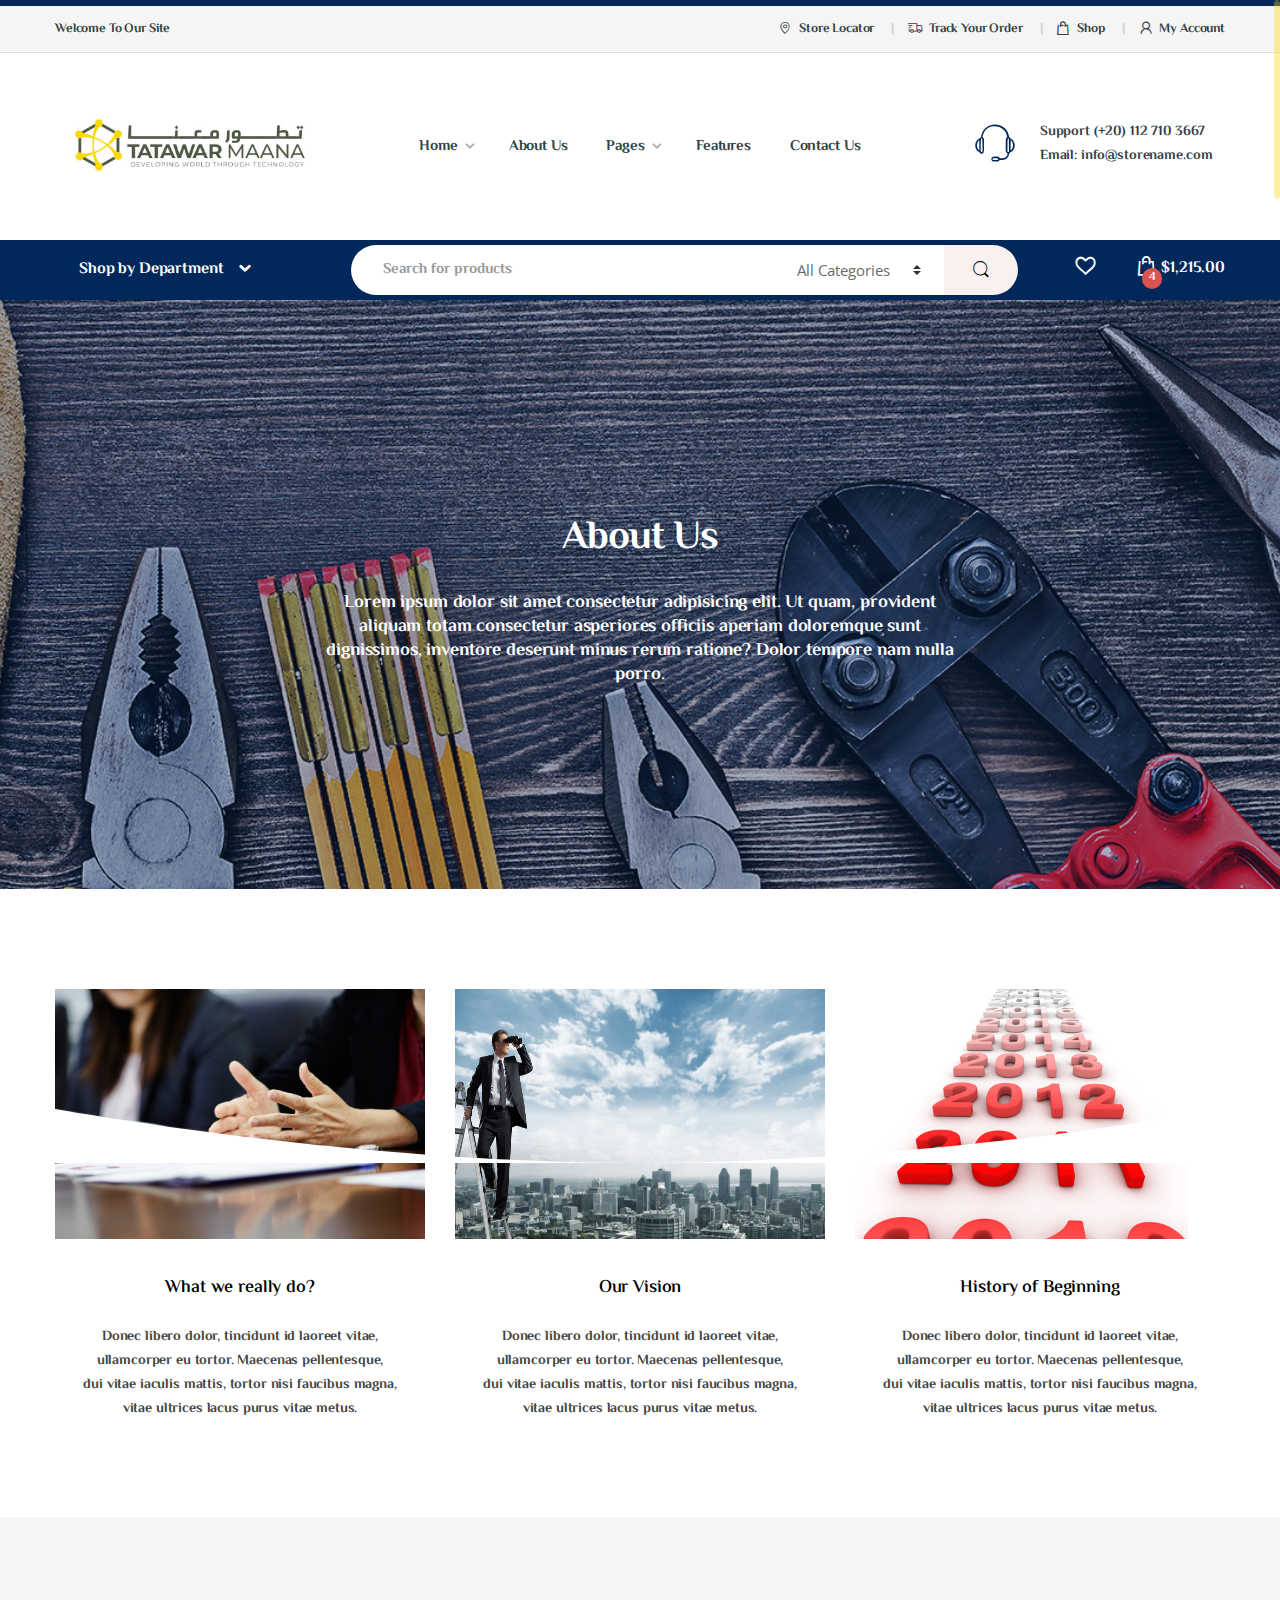
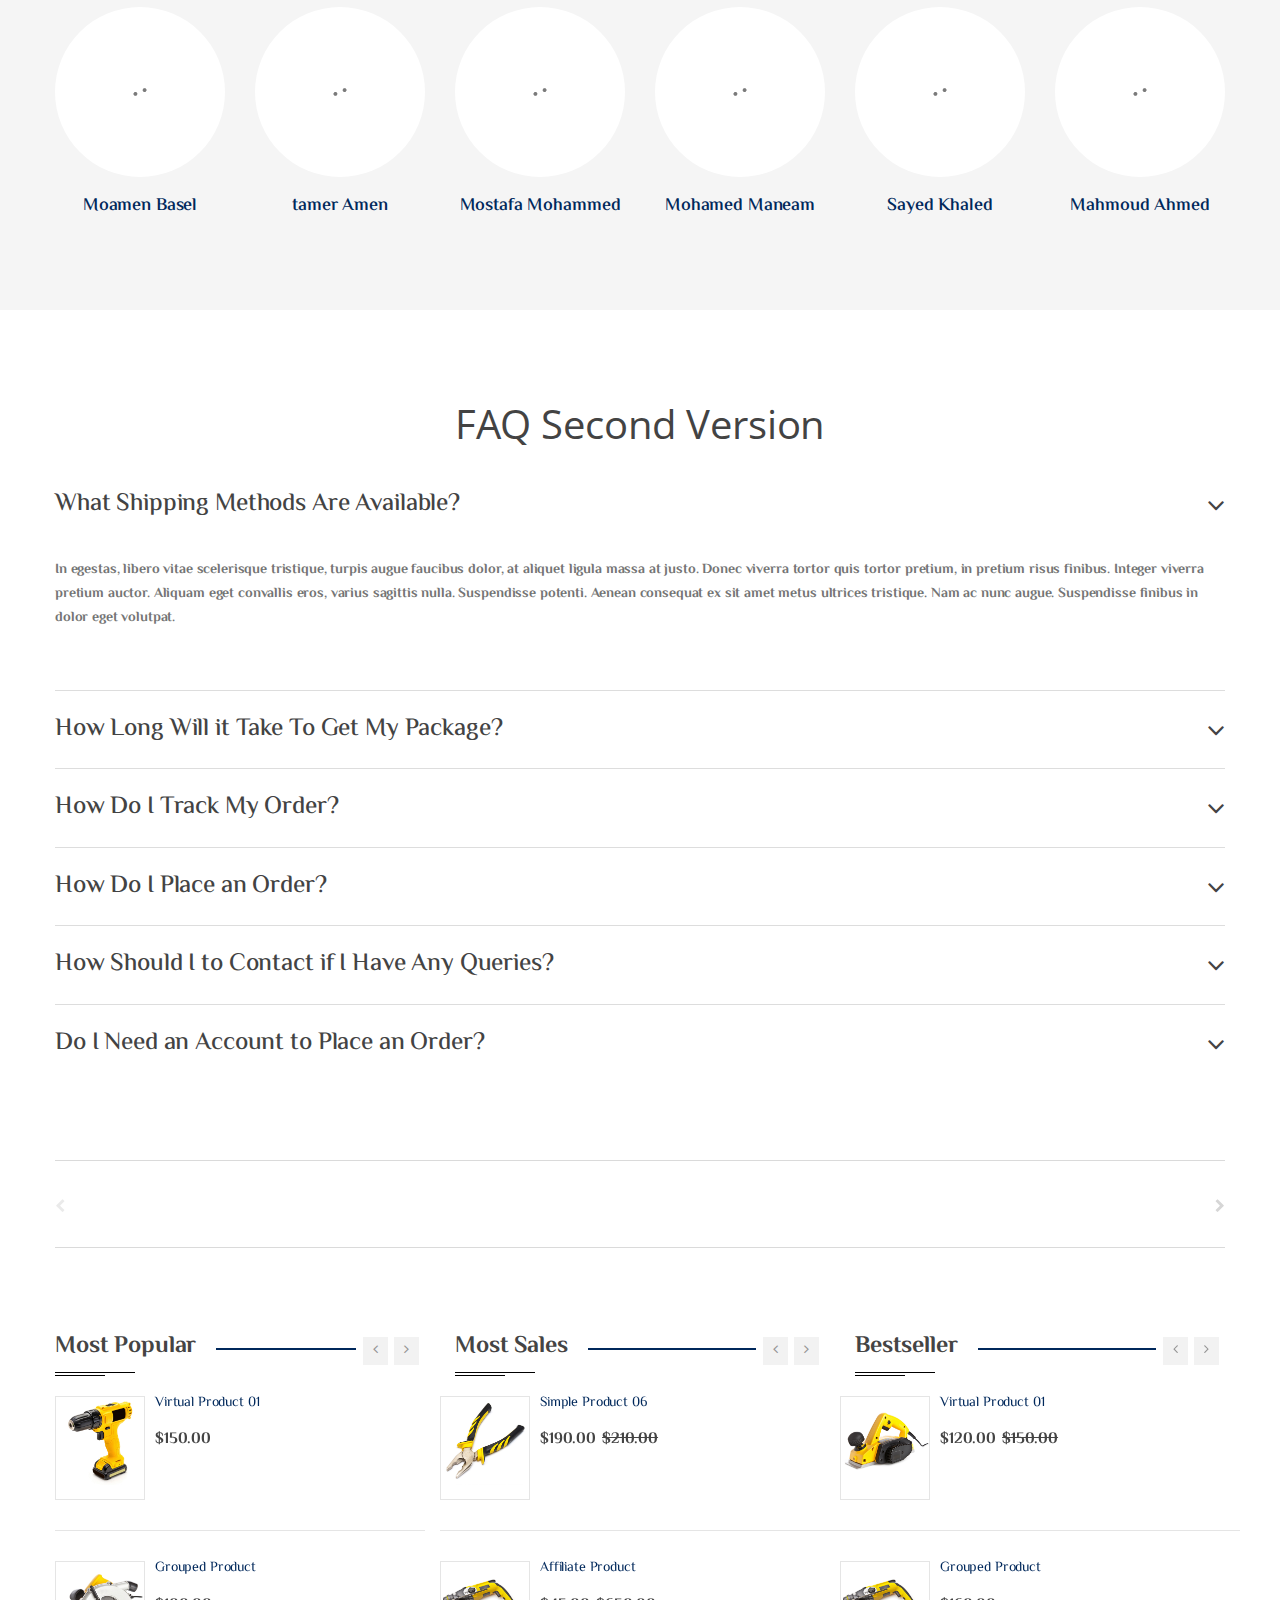
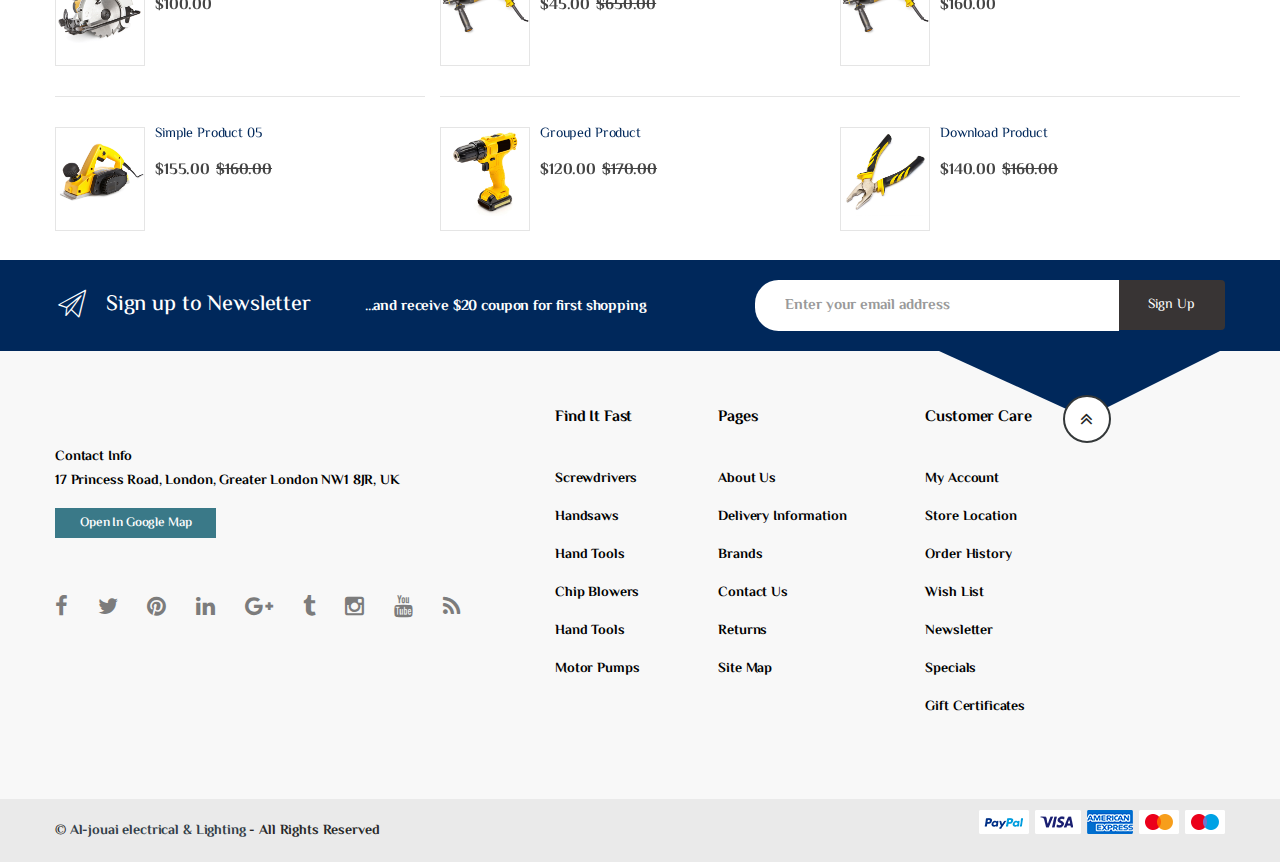
==== about.html @ 0c0b1d1b "add Files" ====
<!DOCTYPE html>
<html lang="en-US" itemscope="itemscope" itemtype="http://schema.org/WebPage">

<head>
    <meta charset="UTF-8">
    <meta name="viewport" content="width=device-width, initial-scale=1">

    <title>Al-jouai electrical & Lighting</title>

    <link rel="stylesheet" type="text/css" href="assets/css/bootstrap.min.css" media="all" />
    <link rel="stylesheet" type="text/css" href="assets/css/font-awesome.min.css" media="all" />
    <link rel="stylesheet" type="text/css" href="assets/css/slick.css" />
    <link rel="stylesheet" type="text/css" href="assets/css/animate.min.css" media="all" />
    <link rel="stylesheet" type="text/css" href="assets/css/font-electro.css" media="all" />
    <link rel="stylesheet" type="text/css" href="assets/css/owl-carousel.css" media="all" />
    <link rel="stylesheet" type="text/css" href="assets/css/heading.css" media="all" />
    <link rel="stylesheet" type="text/css" href="assets/css/style.css" media="all" />
    <link rel="stylesheet" type="text/css" href="assets/css/colors/default.css" media="all" />

    <link href='https://fonts.googleapis.com/css?family=Open+Sans:400,300,600,700,700italic,800,800italic,600italic,400italic,300italic' rel='stylesheet' type='text/css'>
    <link href="https://fonts.googleapis.com/css?family=El+Messiri&display=swap" rel="stylesheet">
    <!-- <link rel="shortcut icon" href="assets/images/fav-icon.png"> -->
</head>

<body class="about full-width page page-template-default">
    <div id="page" class="hfeed site">
        <a class="skip-link screen-reader-text" href="#site-navigation">Skip to navigation</a>
        <a class="skip-link screen-reader-text" href="#content">Skip to content</a>

        <div class="top-bar hidden-md-down">
            <div class="container">
                <nav>
                    <ul id="menu-top-bar-left" class="nav nav-inline pull-left animate-dropdown flip">
                        <li class="menu-item animate-dropdown"><a title="" href="#">Welcome To Our Site</a></li>
                    </ul>
                </nav>

                <nav>
                    <ul id="menu-top-bar-right" class="nav nav-inline pull-right animate-dropdown flip">
                        <li class="menu-item animate-dropdown"><a title="Store Locator" href="#"><i class="ec ec-map-pointer"></i>Store Locator</a></li>
                        <li class="menu-item animate-dropdown"><a title="Track Your Order" href="#"><i class="ec ec-transport"></i>Track Your Order</a></li>
                        <li class="menu-item animate-dropdown"><a title="Shop" href=""><i class="ec ec-shopping-bag"></i>Shop</a></li>
                        <li class="menu-item animate-dropdown"><a title="My Account" href=""><i class="ec ec-user"></i>My Account</a></li>
                    </ul>
                </nav>
            </div>
        </div>
        <!-- /.top-bar -->

        <header id="masthead" class="site-header header-v2">
            <div class="container hidden-md-down">
                <div class="row">

                    <!-- ============================================================= Header Logo ============================================================= -->
                    <div class="header-logo">
                        <a href="home.html" class="header-logo-link">
                            <img src="assets/images/logo.png" alt="">
                        </a>
                    </div>
                    <!-- ============================================================= Header Logo : End============================================================= -->

                    <div class="primary-nav animate-dropdown">
                        <div class="clearfix">
                            <button class="navbar-toggler hidden-sm-up pull-right flip" type="button" data-toggle="collapse" data-target="#default-header">
                                        &#9776;
                                 </button>
                        </div>

                        <div class="collapse navbar-toggleable-xs" id="default-header">
                            <nav>
                                <ul id="menu-main-menu" class="nav nav-inline yamm">
                                    <li class="menu-item menu-item-has-children animate-dropdown dropdown"><a title="Home" href="" data-toggle="dropdown" class="dropdown-toggle" aria-haspopup="true">Home</a>
                                        <ul role="menu" class=" dropdown-menu">
                                            <li class="menu-item animate-dropdown  "><a title="" href="">Sub Menu</a></li>
                                            <li class="menu-item animate-dropdown  "><a title="" href="">Sub Menu</a></li>
                                        </ul>
                                    </li>
                                    <li class="menu-item animate-dropdown"><a title="About Us" href="about.html">About Us</a></li>

                                    <li class="yamm-fw menu-item menu-item-has-children animate-dropdown dropdown">
                                        <a title="Pages" href="#" data-toggle="dropdown" class="dropdown-toggle" aria-haspopup="true">Pages</a>
                                        <ul role="menu" class=" dropdown-menu">
                                            <li class="menu-item animate-dropdown">
                                                <div class="yamm-content" style="display:inline-block; width: 100%;">
                                                    <div class="row">
                                                        <div class="wpb_column vc_column_container col-sm-4">
                                                            <div class="vc_column-inner ">
                                                                <div class="wpb_wrapper">
                                                                    <div class="vc_wp_custommenu wpb_content_element">
                                                                        <div class="widget widget_nav_menu">
                                                                            <div class="menu-pages-menu-1-container">
                                                                                <ul id="menu-pages-menu-1" class="menu">
                                                                                    <li class="nav-title menu-item"><a href="#">category 1</a></li>
                                                                                    <li class="menu-item"><a href="">item 1</a></li>
                                                                                    <li class="menu-item current-menu-item current_page_item"><a href="">item 2</a></li>
                                                                                    <li class="menu-item"><a href="">item 3</a></li>
                                                                                    <li class="menu-item"><a href="">item 3</a></li>
                                                                                    <li class="menu-item"><a href="">item 4 </a></li>
                                                                                    <li class="menu-item"><a href=""> item 6</a></li>
                                                                                    <li class="menu-item"><a href="">item 7</a></li>
                                                                                    <li class="menu-item"><a href=""> item 8</a></li>
                                                                                    <li class="menu-item"><a href=""> item 9 </a></li>
                                                                                    <li class="nav-title menu-item"><a href="#">category 2</a></li>
                                                                                    <li class="menu-item"><a href="">item 18</a></li>
                                                                                    <li class="menu-item"><a href="">item 28</a></li>
                                                                                    <li class="menu-item"><a href="">item 38</a></li>
                                                                                    <li class="menu-item"><a href="">item 48</a></li>
                                                                                </ul>
                                                                            </div>
                                                                        </div>
                                                                    </div>
                                                                </div>
                                                            </div>
                                                        </div>
                                                        <div class="wpb_column vc_column_container col-sm-4">
                                                            <div class="vc_column-inner ">
                                                                <div class="wpb_wrapper">
                                                                    <div class="vc_wp_custommenu wpb_content_element">
                                                                        <div class="widget widget_nav_menu">
                                                                            <div class="menu-pages-menu-2-container">
                                                                                <ul id="menu-pages-menu-2" class="menu">
                                                                                    <li class="nav-title menu-item"><a href="#">category 1</a></li>
                                                                                    <li class="menu-item"><a href="">item 1</a></li>
                                                                                    <li class="menu-item current-menu-item current_page_item"><a href="">item 2</a></li>
                                                                                    <li class="menu-item"><a href="">item 3</a></li>
                                                                                    <li class="menu-item"><a href="">item 3</a></li>
                                                                                    <li class="menu-item"><a href="">item 4 </a></li>
                                                                                    <li class="menu-item"><a href=""> item 6</a></li>
                                                                                    <li class="menu-item"><a href="">item 7</a></li>
                                                                                    <li class="menu-item"><a href=""> item 8</a></li>
                                                                                    <li class="menu-item"><a href=""> item 9 </a></li>
                                                                                    <li class="nav-title menu-item"><a href="#">category 2</a></li>
                                                                                    <li class="menu-item"><a href="">item 18</a></li>
                                                                                    <li class="menu-item"><a href="">item 28</a></li>
                                                                                    <li class="menu-item"><a href="">item 38</a></li>
                                                                                    <li class="menu-item"><a href="">item 48</a></li>

                                                                                </ul>
                                                                            </div>
                                                                        </div>
                                                                    </div>
                                                                </div>
                                                            </div>
                                                        </div>
                                                        <div class="wpb_column vc_column_container col-sm-4">
                                                            <div class="vc_column-inner ">
                                                                <div class="wpb_wrapper">
                                                                    <div class="vc_wp_custommenu wpb_content_element">
                                                                        <div class="widget widget_nav_menu">
                                                                            <div class="menu-pages-menu-3-container">
                                                                                <ul id="menu-pages-menu-3" class="menu">
                                                                                    <li class="nav-title menu-item"><a href="#">category 1</a></li>
                                                                                    <li class="menu-item"><a href="">item 1</a></li>
                                                                                    <li class="menu-item current-menu-item current_page_item"><a href="">item 2</a></li>
                                                                                    <li class="menu-item"><a href="">item 3</a></li>
                                                                                    <li class="menu-item"><a href="">item 3</a></li>
                                                                                    <li class="menu-item"><a href="">item 4 </a></li>
                                                                                    <li class="menu-item"><a href=""> item 6</a></li>
                                                                                    <li class="menu-item"><a href="">item 7</a></li>
                                                                                    <li class="menu-item"><a href=""> item 8</a></li>
                                                                                    <li class="menu-item"><a href=""> item 9 </a></li>
                                                                                    <li class="nav-title menu-item"><a href="#">category 2</a></li>
                                                                                    <li class="menu-item"><a href="">item 18</a></li>
                                                                                    <li class="menu-item"><a href="">item 28</a></li>
                                                                                    <li class="menu-item"><a href="">item 38</a></li>
                                                                                    <li class="menu-item"><a href="">item 48</a></li>
                                                                                </ul>
                                                                            </div>
                                                                        </div>
                                                                    </div>
                                                                </div>
                                                            </div>
                                                        </div>
                                                    </div>
                                                </div>
                                            </li>
                                        </ul>
                                    </li>
                                    <li class="menu-item"><a title="Features" href="#">Features</a></li>
                                    <li class="menu-item"><a title="Contact Us" href="#">Contact Us</a></li>
                                </ul>
                            </nav>
                        </div>
                    </div>

                    <div class="header-support-info">
                        <div class="media">
                            <span class="media-left support-icon media-middle"><i class="ec ec-support"></i></span>
                            <div class="media-body">
                                <span class="support-number"><strong>Support</strong> (+20) 112 710 3667</span><br/>
                                <span class="support-email">Email: info@storename.com</span>
                            </div>
                        </div>
                    </div>

                </div>
                <!-- /.row -->
            </div>

            <div class="container hidden-lg-up">
                <div class="handheld-header">

                    <!-- ============================================================= Header Logo ============================================================= -->
                    <div class="header-logo">
                        <a href="home.html" class="header-logo-link">

                        </a>
                    </div>
                    <!-- ============================================================= Header Logo : End============================================================= -->

                    <div class="handheld-navigation-wrapper">
                        <div class="handheld-navbar-toggle-buttons clearfix">
                            <button class="navbar-toggler navbar-toggle-hamburger hidden-lg-up pull-right flip" type="button"> 
                                    <i class="fa fa-bars" aria-hidden="true"></i> 
                                </button>
                            <button class="navbar-toggler navbar-toggle-close hidden-lg-up pull-right flip" type="button"> 
                                    <i class="ec ec-close-remove"></i> 
                                </button>
                        </div>
                        <div class="handheld-navigation hidden-lg-up" id="default-hh-header">
                            <span class="ehm-close">Close</span>
                            <ul id="menu-all-departments-menu-1" class="nav nav-inline yamm">
                                <li class="highlight menu-item animate-dropdown ">
                                    <a title="Value of the Day" href="">Value of the Day</a>
                                </li>
                                <li class="highlight menu-item animate-dropdown ">
                                    <a title="Top 100 Offers" href="">Top 100 Offers</a>
                                </li>
                                <li class="highlight menu-item animate-dropdown ">
                                    <a title="Power Arrivals" href="">Power Arrivals</a>
                                </li>
                                <li class="yamm-tfw menu-item menu-item-has-children animate-dropdown dropdown">
                                    <a title="Computers &amp; Accessories" href="" data-toggle="dropdown" class="dropdown-toggle" aria-haspopup="true">Hand Tools</a>
                                    <ul role="menu" class=" dropdown-menu">
                                        <li class="menu-item animate-dropdown ">
                                            <div class="yamm-content">
                                                <div class="col-sm-6">
                                                    <ul>
                                                        <li class="nav-title">Hand Tools</li>
                                                        <li><a href="#">Handsaws</a></li>
                                                        <li><a href="#">Handsaws</a></li>
                                                        <li><a href="#">Axes</a></li>
                                                        <li><a href="#">Multitools</a></li>
                                                        <li><a href="#">Paint Tools</a></li>
                                                        <li><a href="#">Paint Tools</a></li>
                                                        <li><a href="#">Paint Tools</a></li>
                                                        <li class="nav-divider"></li>
                                                    </ul>
                                                </div>
                                                <div class="col-sm-6">
                                                    <ul>
                                                        <li class="nav-title">Office &amp; Stationery</li>
                                                        <li><a href="#">All Office &amp; Stationery</a></li>
                                                        <li><a href="#">Power Writing</a></li>
                                                    </ul>
                                                </div>
                                            </div>
                                        </li>
                                    </ul>
                                </li>
                                <li class="yamm-tfw menu-item menu-item-has-children animate-dropdown dropdown">
                                    <a title="Mobiles &amp; Tablets" href="" data-toggle="dropdown" class="dropdown-toggle" aria-haspopup="true">Account</a>
                                    <ul role="menu" class=" dropdown-menu">
                                        <li class="menu-item animate-dropdown ">
                                            <div class="yamm-content">
                                                <div class="col-sm-6">
                                                    <ul>
                                                        <li class="nav-title">Hand Tools</li>
                                                        <li><a href="#">Handsaws</a></li>
                                                        <li><a href="#">Handsaws</a></li>
                                                        <li><a href="#">Axes</a></li>
                                                        <li><a href="#">Multitools</a></li>
                                                        <li><a href="#">Paint Tools</a></li>
                                                        <li><a href="#">Paint Tools</a></li>
                                                        <li><a href="#">Paint Tools</a></li>
                                                        <li class="nav-divider"></li>
                                                        <li>
                                                            <a href="#">
                                                                <span class="nav-text">All Electronics</span>
                                                                <span class="nav-subtext">Discover more products</span>
                                                            </a>
                                                        </li>
                                                    </ul>
                                                </div>
                                                <div class="col-sm-6">
                                                    <ul>
                                                        <li class="nav-title"></li>
                                                        <li><a href="#">All Powe</a></li>
                                                        <li>
                                                            <a href="#">
                                                                <li class="nav-title">Hand Tools</li>
                                                                <li><a href="#">Handsaws</a></li>
                                                                <li><a href="#">Handsaws</a></li>
                                                                <li><a href="#">Axes</a></li>
                                                                <li><a href="#">Multitools</a></li>
                                                                <li><a href="#">Paint Tools</a></li>
                                                                <li><a href="#">Paint Tools</a></li>
                                                                <li><a href="#">Paint Tools</a></li>
                                                            </a>
                                                        </li>
                                                        <li><a href="#">Landline Phones</a></li>
                                                        <li><a href="#">Wearable Devices</a></li>
                                                    </ul>
                                                </div>
                                            </div>
                                        </li>
                                    </ul>
                                </li>
                                <li class="yamm-tfw menu-item menu-item-has-children animate-dropdown dropdown">
                                    <a title="Computers &amp; Accessories" href="" data-toggle="dropdown" class="dropdown-toggle" aria-haspopup="true">Hand Tools</a>
                                    <ul role="menu" class=" dropdown-menu">
                                        <li class="menu-item animate-dropdown ">
                                            <div class="yamm-content">
                                                <div class="col-sm-6">
                                                    <ul>
                                                        <li class="nav-title">Hand Tools</li>
                                                        <li><a href="#">Handsaws</a></li>
                                                        <li><a href="#">Handsaws</a></li>
                                                        <li><a href="#">Axes</a></li>
                                                        <li><a href="#">Multitools</a></li>
                                                        <li><a href="#">Paint Tools</a></li>
                                                        <li><a href="#">Paint Tools</a></li>
                                                        <li><a href="#">Paint Tools</a></li>
                                                        <li class="nav-divider"></li>
                                                    </ul>
                                                </div>
                                                <div class="col-sm-6">
                                                    <ul>
                                                        <li class="nav-title">Office &amp; Stationery</li>
                                                        <li><a href="#">All Office &amp; Stationery</a></li>
                                                        <li><a href="#">Power Writing</a></li>
                                                    </ul>
                                                </div>
                                            </div>
                                        </li>
                                    </ul>
                                </li>
                                <li class="yamm-tfw menu-item menu-item-has-children animate-dropdown dropdown">
                                    <a title="Mobiles &amp; Tablets" href="" data-toggle="dropdown" class="dropdown-toggle" aria-haspopup="true">Account</a>
                                    <ul role="menu" class=" dropdown-menu">
                                        <li class="menu-item animate-dropdown ">
                                            <div class="yamm-content">
                                                <div class="col-sm-6">
                                                    <ul>
                                                        <li class="nav-title">Hand Tools</li>
                                                        <li><a href="#">Handsaws</a></li>
                                                        <li><a href="#">Handsaws</a></li>
                                                        <li><a href="#">Axes</a></li>
                                                        <li><a href="#">Multitools</a></li>
                                                        <li><a href="#">Paint Tools</a></li>
                                                        <li><a href="#">Paint Tools</a></li>
                                                        <li><a href="#">Paint Tools</a></li>
                                                        <li class="nav-divider"></li>
                                                        <li>
                                                            <a href="#">
                                                                <span class="nav-text">All Electronics</span>
                                                                <span class="nav-subtext">Discover more products</span>
                                                            </a>
                                                        </li>
                                                    </ul>
                                                </div>
                                                <div class="col-sm-6">
                                                    <ul>
                                                        <li class="nav-title"></li>
                                                        <li><a href="#">All Powe</a></li>
                                                        <li>
                                                            <a href="#">
                                                                <li class="nav-title">Hand Tools</li>
                                                                <li><a href="#">Handsaws</a></li>
                                                                <li><a href="#">Handsaws</a></li>
                                                                <li><a href="#">Axes</a></li>
                                                                <li><a href="#">Multitools</a></li>
                                                                <li><a href="#">Paint Tools</a></li>
                                                                <li><a href="#">Paint Tools</a></li>
                                                                <li><a href="#">Paint Tools</a></li>
                                                            </a>
                                                        </li>
                                                        <li><a href="#">Landline Phones</a></li>
                                                        <li><a href="#">Wearable Devices</a></li>
                                                    </ul>
                                                </div>
                                            </div>
                                        </li>
                                    </ul>
                                </li>
                            </ul>
                        </div>
                    </div>
                </div>
            </div>




        </header>
        <!-- #masthead -->
        <svg class="Section-curve-about" viewBox="0 0 100 5">
                <path fill="#fff" d="M100,0 L100,5 L-2.42861287e-17,5 L-1.11022302e-16,0 C-1.11022302e-16,0 25,5 50,5 C75,5 100,0 100,0 Z"></path>
            </svg>
        <nav class="navbar navbar-primary navbar-full hidden-md-down">
            <div class="container">
                <ul class="nav navbar-nav departments-menu animate-dropdown">
                    <li class="nav-item dropdown ">

                        <a class="nav-link dropdown-toggle" data-toggle="dropdown" href="#" id="departments-menu-toggle">Shop by Department</a>
                        <ul id="menu-vertical-menu" class="dropdown-menu yamm departments-menu-dropdown">
                            <li class="highlight menu-item animate-dropdown active"><a title="Value of the Day" href="product-category.html">Value of the Day</a></li>
                            <li class="highlight menu-item animate-dropdown"><a title="Top 100 Offers" href="home-v3.html">Top 100 Offers</a></li>
                            <li class="highlight menu-item animate-dropdown"><a title="New Arrivals" href="home-v3-full-color-background.html">New Arrivals</a></li>

                            <li class="yamm-tfw menu-item menu-item-has-children animate-dropdown menu-item-2584 dropdown">
                                <a title="Computers &amp; Accessories" href="product-category.html" data-toggle="dropdown" class="dropdown-toggle" aria-haspopup="true">Computers &#038; Accessories</a>
                                <ul role="menu" class=" dropdown-menu">
                                    <li class="menu-item animate-dropdown menu-item-object-static_block">
                                        <div class="yamm-content">
                                            <div class="vc_row row wpb_row vc_row-fluid bg-yamm-content bg-yamm-content-bottom bg-yamm-content-right">
                                                <div class="wpb_column vc_column_container vc_col-sm-12 col-sm-12">
                                                    <div class="vc_column-inner ">
                                                        <div class="wpb_wrapper">
                                                            <div class="wpb_single_image wpb_content_element vc_align_left">
                                                                <figure class="wpb_wrapper vc_figure">
                                                                    <div class="vc_single_image-wrapper   vc_box_border_grey"><img width="540" height="460" src="assets/images/megamenu-2.png" class="vc_single_image-img attachment-full" alt="megamenu-2" /></div>
                                                                </figure>
                                                            </div>
                                                        </div>
                                                    </div>
                                                </div>
                                            </div>
                                            <div class="vc_row row wpb_row vc_row-fluid">
                                                <div class="wpb_column vc_column_container vc_col-sm-6 col-sm-6">
                                                    <div class="vc_column-inner ">
                                                        <div class="wpb_wrapper">
                                                            <div class="wpb_text_column wpb_content_element ">
                                                                <div class="wpb_wrapper">
                                                                    <ul>
                                                                        <li class="nav-title">Computers &amp; Accessories</li>
                                                                        <li><a href="#">All Computers &amp; Accessories</a></li>
                                                                        <li><a href="#">Laptops, Desktops &amp; Monitors</a></li>
                                                                        <li><a href="#">Pen Drives, Hard Drives &amp; Memory Cards</a></li>
                                                                        <li><a href="#">Printers &amp; Ink</a></li>
                                                                        <li><a href="#">Networking &amp; Internet Devices</a></li>
                                                                        <li><a href="#">Computer Accessories</a></li>
                                                                        <li><a href="#">Software</a></li>
                                                                        <li class="nav-divider"></li>
                                                                        <li><a href="#"><span class="nav-text">All Electronics</span><span class="nav-subtext">Discover more products</span></a></li>
                                                                    </ul>

                                                                </div>
                                                            </div>
                                                        </div>
                                                    </div>
                                                </div>
                                                <div class="wpb_column vc_column_container vc_col-sm-6 col-sm-6">
                                                    <div class="vc_column-inner ">
                                                        <div class="wpb_wrapper">
                                                            <div class="wpb_text_column wpb_content_element ">
                                                                <div class="wpb_wrapper">
                                                                    <ul>
                                                                        <li class="nav-title">Office &amp; Stationery</li>
                                                                        <li><a href="#">All Office &amp; Stationery</a></li>
                                                                        <li><a href="#">Pens &amp; Writing</a></li>
                                                                    </ul>
                                                                </div>
                                                            </div>
                                                        </div>
                                                    </div>
                                                </div>
                                            </div>
                                        </div>
                                    </li>
                                </ul>
                            </li>

                            <li class="yamm-tfw menu-item menu-item-has-children animate-dropdown menu-item-2585 dropdown">
                                <a title="Cameras, Audio &amp; Video" href="product-category.html" data-toggle="dropdown" class="dropdown-toggle" aria-haspopup="true">Cameras, Audio &#038; Video</a>
                                <ul role="menu" class=" dropdown-menu">
                                    <li class="menu-item animate-dropdown menu-item-object-static_block">
                                        <div class="yamm-content">
                                            <div class="vc_row row wpb_row vc_row-fluid bg-yamm-content bg-yamm-content-bottom bg-yamm-content-right">
                                                <div class="wpb_column vc_column_container vc_col-sm-12 col-sm-12">
                                                    <div class="vc_column-inner ">
                                                        <div class="wpb_wrapper">
                                                            <div class="wpb_single_image wpb_content_element vc_align_left">
                                                                <figure class="wpb_wrapper vc_figure">
                                                                    <div class="vc_single_image-wrapper   vc_box_border_grey"><img width="540" height="460" src="assets/images/megamenu-2.png" class="vc_single_image-img attachment-full" alt="megamenu-2" /></div>
                                                                </figure>
                                                            </div>
                                                        </div>
                                                    </div>
                                                </div>
                                            </div>
                                            <div class="vc_row row wpb_row vc_row-fluid">
                                                <div class="wpb_column vc_column_container vc_col-sm-6 col-sm-6">
                                                    <div class="vc_column-inner ">
                                                        <div class="wpb_wrapper">
                                                            <div class="wpb_text_column wpb_content_element ">
                                                                <div class="wpb_wrapper">
                                                                    <ul>
                                                                        <li class="nav-title">Computers &amp; Accessories</li>
                                                                        <li><a href="#">All Computers &amp; Accessories</a></li>
                                                                        <li><a href="#">Laptops, Desktops &amp; Monitors</a></li>
                                                                        <li><a href="#">Pen Drives, Hard Drives &amp; Memory Cards</a></li>
                                                                        <li><a href="#">Printers &amp; Ink</a></li>
                                                                        <li><a href="#">Networking &amp; Internet Devices</a></li>
                                                                        <li><a href="#">Computer Accessories</a></li>
                                                                        <li><a href="#">Software</a></li>
                                                                        <li class="nav-divider"></li>
                                                                        <li><a href="#"><span class="nav-text">All Electronics</span><span class="nav-subtext">Discover more products</span></a></li>
                                                                    </ul>

                                                                </div>
                                                            </div>
                                                        </div>
                                                    </div>
                                                </div>
                                                <div class="wpb_column vc_column_container vc_col-sm-6 col-sm-6">
                                                    <div class="vc_column-inner ">
                                                        <div class="wpb_wrapper">
                                                            <div class="wpb_text_column wpb_content_element ">
                                                                <div class="wpb_wrapper">
                                                                    <ul>
                                                                        <li class="nav-title">Office &amp; Stationery</li>
                                                                        <li><a href="#">All Office &amp; Stationery</a></li>
                                                                        <li><a href="#">Pens &amp; Writing</a></li>
                                                                    </ul>
                                                                </div>
                                                            </div>
                                                        </div>
                                                    </div>
                                                </div>
                                            </div>
                                        </div>
                                    </li>
                                </ul>
                            </li>

                            <li class="yamm-tfw menu-item menu-item-has-children animate-dropdown menu-item-2586 dropdown">
                                <a title="Mobiles &amp; Tablets" href="product-category.html" data-toggle="dropdown" class="dropdown-toggle" aria-haspopup="true">Mobiles &#038; Tablets</a>
                                <ul role="menu" class=" dropdown-menu">
                                    <li class="menu-item animate-dropdown menu-item-object-static_block">
                                        <div class="yamm-content">
                                            <div class="vc_row row wpb_row vc_row-fluid bg-yamm-content bg-yamm-content-bottom bg-yamm-content-right">
                                                <div class="wpb_column vc_column_container vc_col-sm-12 col-sm-12">
                                                    <div class="vc_column-inner ">
                                                        <div class="wpb_wrapper">
                                                            <div class="wpb_single_image wpb_content_element vc_align_left">
                                                                <figure class="wpb_wrapper vc_figure">
                                                                    <div class="vc_single_image-wrapper   vc_box_border_grey"><img width="540" height="460" src="assets/images/megamenu-2.png" class="vc_single_image-img attachment-full" alt="megamenu-2" /></div>
                                                                </figure>
                                                            </div>
                                                        </div>
                                                    </div>
                                                </div>
                                            </div>
                                            <div class="vc_row row wpb_row vc_row-fluid">
                                                <div class="wpb_column vc_column_container vc_col-sm-6 col-sm-6">
                                                    <div class="vc_column-inner ">
                                                        <div class="wpb_wrapper">
                                                            <div class="wpb_text_column wpb_content_element ">
                                                                <div class="wpb_wrapper">
                                                                    <ul>
                                                                        <li class="nav-title">Computers &amp; Accessories</li>
                                                                        <li><a href="#">All Computers &amp; Accessories</a></li>
                                                                        <li><a href="#">Laptops, Desktops &amp; Monitors</a></li>
                                                                        <li><a href="#">Pen Drives, Hard Drives &amp; Memory Cards</a></li>
                                                                        <li><a href="#">Printers &amp; Ink</a></li>
                                                                        <li><a href="#">Networking &amp; Internet Devices</a></li>
                                                                        <li><a href="#">Computer Accessories</a></li>
                                                                        <li><a href="#">Software</a></li>
                                                                        <li class="nav-divider"></li>
                                                                        <li><a href="#"><span class="nav-text">All Electronics</span><span class="nav-subtext">Discover more products</span></a></li>
                                                                    </ul>

                                                                </div>
                                                            </div>
                                                        </div>
                                                    </div>
                                                </div>
                                                <div class="wpb_column vc_column_container vc_col-sm-6 col-sm-6">
                                                    <div class="vc_column-inner ">
                                                        <div class="wpb_wrapper">
                                                            <div class="wpb_text_column wpb_content_element ">
                                                                <div class="wpb_wrapper">
                                                                    <ul>
                                                                        <li class="nav-title">Office &amp; Stationery</li>
                                                                        <li><a href="#">All Office &amp; Stationery</a></li>
                                                                        <li><a href="#">Pens &amp; Writing</a></li>
                                                                    </ul>
                                                                </div>
                                                            </div>
                                                        </div>
                                                    </div>
                                                </div>
                                            </div>
                                        </div>
                                    </li>
                                </ul>
                            </li>


                            <li class="yamm-tfw menu-item menu-item-has-children animate-dropdown menu-item-2587 dropdown">
                                <a title="Movies, Music &amp; Video Games" href="product-category.html" data-toggle="dropdown" class="dropdown-toggle" aria-haspopup="true">Movies, Music &#038; Video Games</a>
                                <ul role="menu" class=" dropdown-menu">
                                    <li class="menu-item animate-dropdown menu-item-object-static_block">
                                        <div class="yamm-content">
                                            <div class="vc_row row wpb_row vc_row-fluid bg-yamm-content bg-yamm-content-bottom bg-yamm-content-right">
                                                <div class="wpb_column vc_column_container vc_col-sm-12 col-sm-12">
                                                    <div class="vc_column-inner ">
                                                        <div class="wpb_wrapper">
                                                            <div class="wpb_single_image wpb_content_element vc_align_left">
                                                                <figure class="wpb_wrapper vc_figure">
                                                                    <div class="vc_single_image-wrapper   vc_box_border_grey"><img width="540" height="460" src="assets/images/megamenu-2.png" class="vc_single_image-img attachment-full" alt="megamenu-2" /></div>
                                                                </figure>
                                                            </div>
                                                        </div>
                                                    </div>
                                                </div>
                                            </div>
                                            <div class="vc_row row wpb_row vc_row-fluid">
                                                <div class="wpb_column vc_column_container vc_col-sm-6 col-sm-6">
                                                    <div class="vc_column-inner ">
                                                        <div class="wpb_wrapper">
                                                            <div class="wpb_text_column wpb_content_element ">
                                                                <div class="wpb_wrapper">
                                                                    <ul>
                                                                        <li class="nav-title">Computers &amp; Accessories</li>
                                                                        <li><a href="#">All Computers &amp; Accessories</a></li>
                                                                        <li><a href="#">Laptops, Desktops &amp; Monitors</a></li>
                                                                        <li><a href="#">Pen Drives, Hard Drives &amp; Memory Cards</a></li>
                                                                        <li><a href="#">Printers &amp; Ink</a></li>
                                                                        <li><a href="#">Networking &amp; Internet Devices</a></li>
                                                                        <li><a href="#">Computer Accessories</a></li>
                                                                        <li><a href="#">Software</a></li>
                                                                        <li class="nav-divider"></li>
                                                                        <li><a href="#"><span class="nav-text">All Electronics</span><span class="nav-subtext">Discover more products</span></a></li>
                                                                    </ul>

                                                                </div>
                                                            </div>
                                                        </div>
                                                    </div>
                                                </div>
                                                <div class="wpb_column vc_column_container vc_col-sm-6 col-sm-6">
                                                    <div class="vc_column-inner ">
                                                        <div class="wpb_wrapper">
                                                            <div class="wpb_text_column wpb_content_element ">
                                                                <div class="wpb_wrapper">
                                                                    <ul>
                                                                        <li class="nav-title">Office &amp; Stationery</li>
                                                                        <li><a href="#">All Office &amp; Stationery</a></li>
                                                                        <li><a href="#">Pens &amp; Writing</a></li>
                                                                    </ul>
                                                                </div>
                                                            </div>
                                                        </div>
                                                    </div>
                                                </div>
                                            </div>
                                        </div>
                                    </li>
                                </ul>
                            </li>


                            <li class="yamm-tfw menu-item menu-item-has-children animate-dropdown menu-item-2588 dropdown">
                                <a title="TV &amp; Audio" href="product-category.html" data-toggle="dropdown" class="dropdown-toggle" aria-haspopup="true">TV &#038; Audio</a>
                                <ul role="menu" class=" dropdown-menu">
                                    <li class="menu-item animate-dropdown menu-item-object-static_block">
                                        <div class="yamm-content">
                                            <div class="vc_row row wpb_row vc_row-fluid bg-yamm-content bg-yamm-content-bottom bg-yamm-content-right">
                                                <div class="wpb_column vc_column_container vc_col-sm-12 col-sm-12">
                                                    <div class="vc_column-inner ">
                                                        <div class="wpb_wrapper">
                                                            <div class="wpb_single_image wpb_content_element vc_align_left">
                                                                <figure class="wpb_wrapper vc_figure">
                                                                    <div class="vc_single_image-wrapper   vc_box_border_grey"><img width="540" height="460" src="assets/images/megamenu-2.png" class="vc_single_image-img attachment-full" alt="megamenu-2" /></div>
                                                                </figure>
                                                            </div>
                                                        </div>
                                                    </div>
                                                </div>
                                            </div>
                                            <div class="vc_row row wpb_row vc_row-fluid">
                                                <div class="wpb_column vc_column_container vc_col-sm-6 col-sm-6">
                                                    <div class="vc_column-inner ">
                                                        <div class="wpb_wrapper">
                                                            <div class="wpb_text_column wpb_content_element ">
                                                                <div class="wpb_wrapper">
                                                                    <ul>
                                                                        <li class="nav-title">Computers &amp; Accessories</li>
                                                                        <li><a href="#">All Computers &amp; Accessories</a></li>
                                                                        <li><a href="#">Laptops, Desktops &amp; Monitors</a></li>
                                                                        <li><a href="#">Pen Drives, Hard Drives &amp; Memory Cards</a></li>
                                                                        <li><a href="#">Printers &amp; Ink</a></li>
                                                                        <li><a href="#">Networking &amp; Internet Devices</a></li>
                                                                        <li><a href="#">Computer Accessories</a></li>
                                                                        <li><a href="#">Software</a></li>
                                                                        <li class="nav-divider"></li>
                                                                        <li><a href="#"><span class="nav-text">All Electronics</span><span class="nav-subtext">Discover more products</span></a></li>
                                                                    </ul>

                                                                </div>
                                                            </div>
                                                        </div>
                                                    </div>
                                                </div>
                                                <div class="wpb_column vc_column_container vc_col-sm-6 col-sm-6">
                                                    <div class="vc_column-inner ">
                                                        <div class="wpb_wrapper">
                                                            <div class="wpb_text_column wpb_content_element ">
                                                                <div class="wpb_wrapper">
                                                                    <ul>
                                                                        <li class="nav-title">Office &amp; Stationery</li>
                                                                        <li><a href="#">All Office &amp; Stationery</a></li>
                                                                        <li><a href="#">Pens &amp; Writing</a></li>
                                                                    </ul>
                                                                </div>
                                                            </div>
                                                        </div>
                                                    </div>
                                                </div>
                                            </div>
                                        </div>
                                    </li>
                                </ul>
                            </li>


                            <li class="yamm-tfw menu-item menu-item-has-children animate-dropdown menu-item-2589 dropdown">

                                <a title="Watches &amp; Eyewear" href="product-category.html" data-toggle="dropdown" class="dropdown-toggle" aria-haspopup="true">Watches &#038; Eyewear</a>
                                <ul role="menu" class=" dropdown-menu">
                                    <li class="menu-item animate-dropdown menu-item-object-static_block">
                                        <div class="yamm-content">
                                            <div class="vc_row row wpb_row vc_row-fluid bg-yamm-content bg-yamm-content-bottom bg-yamm-content-right">
                                                <div class="wpb_column vc_column_container vc_col-sm-12 col-sm-12">
                                                    <div class="vc_column-inner ">
                                                        <div class="wpb_wrapper">
                                                            <div class="wpb_single_image wpb_content_element vc_align_left">
                                                                <figure class="wpb_wrapper vc_figure">
                                                                    <div class="vc_single_image-wrapper   vc_box_border_grey"><img width="540" height="460" src="assets/images/megamenu-2.png" class="vc_single_image-img attachment-full" alt="megamenu-2" /></div>
                                                                </figure>
                                                            </div>
                                                        </div>
                                                    </div>
                                                </div>
                                            </div>
                                            <div class="vc_row row wpb_row vc_row-fluid">
                                                <div class="wpb_column vc_column_container vc_col-sm-6 col-sm-6">
                                                    <div class="vc_column-inner ">
                                                        <div class="wpb_wrapper">
                                                            <div class="wpb_text_column wpb_content_element ">
                                                                <div class="wpb_wrapper">
                                                                    <ul>
                                                                        <li class="nav-title">Computers &amp; Accessories</li>
                                                                        <li><a href="#">All Computers &amp; Accessories</a></li>
                                                                        <li><a href="#">Laptops, Desktops &amp; Monitors</a></li>
                                                                        <li><a href="#">Pen Drives, Hard Drives &amp; Memory Cards</a></li>
                                                                        <li><a href="#">Printers &amp; Ink</a></li>
                                                                        <li><a href="#">Networking &amp; Internet Devices</a></li>
                                                                        <li><a href="#">Computer Accessories</a></li>
                                                                        <li><a href="#">Software</a></li>
                                                                        <li class="nav-divider"></li>
                                                                        <li><a href="#"><span class="nav-text">All Electronics</span><span class="nav-subtext">Discover more products</span></a></li>
                                                                    </ul>

                                                                </div>
                                                            </div>
                                                        </div>
                                                    </div>
                                                </div>
                                                <div class="wpb_column vc_column_container vc_col-sm-6 col-sm-6">
                                                    <div class="vc_column-inner ">
                                                        <div class="wpb_wrapper">
                                                            <div class="wpb_text_column wpb_content_element ">
                                                                <div class="wpb_wrapper">
                                                                    <ul>
                                                                        <li class="nav-title">Office &amp; Stationery</li>
                                                                        <li><a href="#">All Office &amp; Stationery</a></li>
                                                                        <li><a href="#">Pens &amp; Writing</a></li>
                                                                    </ul>
                                                                </div>
                                                            </div>
                                                        </div>
                                                    </div>
                                                </div>
                                            </div>
                                        </div>
                                    </li>
                                </ul>
                            </li>


                            <li class="yamm-tfw menu-item menu-item-has-children animate-dropdown menu-item-2590 dropdown">

                                <a title="Car, Motorbike &amp; Industrial" href="product-category.html" data-toggle="dropdown" class="dropdown-toggle" aria-haspopup="true">Car, Motorbike &#038; Industrial</a>
                                <ul role="menu" class=" dropdown-menu">
                                    <li class="menu-item animate-dropdown menu-item-object-static_block">
                                        <div class="yamm-content">
                                            <div class="vc_row row wpb_row vc_row-fluid bg-yamm-content bg-yamm-content-bottom bg-yamm-content-right">
                                                <div class="wpb_column vc_column_container vc_col-sm-12 col-sm-12">
                                                    <div class="vc_column-inner ">
                                                        <div class="wpb_wrapper">
                                                            <div class="wpb_single_image wpb_content_element vc_align_left">
                                                                <figure class="wpb_wrapper vc_figure">
                                                                    <div class="vc_single_image-wrapper   vc_box_border_grey"><img width="540" height="460" src="assets/images/megamenu-2.png" class="vc_single_image-img attachment-full" alt="megamenu-2" /></div>
                                                                </figure>
                                                            </div>
                                                        </div>
                                                    </div>
                                                </div>
                                            </div>
                                            <div class="vc_row row wpb_row vc_row-fluid">
                                                <div class="wpb_column vc_column_container vc_col-sm-6 col-sm-6">
                                                    <div class="vc_column-inner ">
                                                        <div class="wpb_wrapper">
                                                            <div class="wpb_text_column wpb_content_element ">
                                                                <div class="wpb_wrapper">
                                                                    <ul>
                                                                        <li class="nav-title">Computers &amp; Accessories</li>
                                                                        <li><a href="#">All Computers &amp; Accessories</a></li>
                                                                        <li><a href="#">Laptops, Desktops &amp; Monitors</a></li>
                                                                        <li><a href="#">Pen Drives, Hard Drives &amp; Memory Cards</a></li>
                                                                        <li><a href="#">Printers &amp; Ink</a></li>
                                                                        <li><a href="#">Networking &amp; Internet Devices</a></li>
                                                                        <li><a href="#">Computer Accessories</a></li>
                                                                        <li><a href="#">Software</a></li>
                                                                        <li class="nav-divider"></li>
                                                                        <li><a href="#"><span class="nav-text">All Electronics</span><span class="nav-subtext">Discover more products</span></a></li>
                                                                    </ul>

                                                                </div>
                                                            </div>
                                                        </div>
                                                    </div>
                                                </div>
                                                <div class="wpb_column vc_column_container vc_col-sm-6 col-sm-6">
                                                    <div class="vc_column-inner ">
                                                        <div class="wpb_wrapper">
                                                            <div class="wpb_text_column wpb_content_element ">
                                                                <div class="wpb_wrapper">
                                                                    <ul>
                                                                        <li class="nav-title">Office &amp; Stationery</li>
                                                                        <li><a href="#">All Office &amp; Stationery</a></li>
                                                                        <li><a href="#">Pens &amp; Writing</a></li>
                                                                    </ul>
                                                                </div>
                                                            </div>
                                                        </div>
                                                    </div>
                                                </div>
                                            </div>
                                        </div>
                                    </li>
                                </ul>
                            </li>

                            <li class="menu-item animate-dropdown"><a title="Accessories" href="product-category.html">Accessories</a></li>
                            <li class="menu-item animate-dropdown"><a title="Printers &amp; Ink" href="product-category.html">Printers &#038; Ink</a></li>
                            <li class="menu-item animate-dropdown"><a title="Software" href="product-category.html">Software</a></li>
                            <li class="menu-item animate-dropdown"><a title="Office Supplies" href="product-category.html">Office Supplies</a></li>
                            <li class="menu-item animate-dropdown"><a title="Computer Components" href="product-category.html">Computer Components</a></li>
                            <li class="menu-item animate-dropdown"><a title="Car Electronic &amp; GPS" href="product-category.html">Car Electronic &#038; GPS</a></li>
                            <li class="menu-item animate-dropdown"><a title="Accessories" href="product-category.html">Accessories</a></li>
                            <li class="menu-item animate-dropdown"><a title="Printers &amp; Ink" href="product-category.html">Printers &#038; Ink</a></li>
                        </ul>
                    </li>
                </ul>
                <form class="navbar-search" method="get" action="/">
                    <label class="sr-only screen-reader-text" for="search">Search for:</label>
                    <div class="input-group">
                        <input type="text" id="search" class="form-control search-field" dir="ltr" value="" name="s" placeholder="Search for products" />
                        <div class="input-group-addon search-categories">
                            <select name='product_cat' id='product_cat' class='postform resizeselect'>
                                    <option value='0' selected='selected'>All Categories</option>
                                    <option class="level-0" value="laptops-laptops-computers">Laptops</option>
                                    <option class="level-0" value="ultrabooks-laptops-computers">Ultrabooks</option>
                                    <option class="level-0" value="mac-computers-laptops">Mac Computers</option>
                                    <option class="level-0" value="all-in-one-laptops-computers">All in One</option>
                                    <option class="level-0" value="servers">Servers</option>
                                    <option class="level-0" value="peripherals">Peripherals</option>
                                    <option class="level-0" value="gaming-laptops-computers">Gaming</option>
                                    <option class="level-0" value="accessories-laptops-computers">Accessories</option>
                                    <option class="level-0" value="audio-speakers">Audio Speakers</option>
                                    <option class="level-0" value="headphones">Headphones</option>
                                    <option class="level-0" value="computer-cases">Computer Cases</option>
                                    <option class="level-0" value="printers">Printers</option>
                                    <option class="level-0" value="cameras">Cameras</option>
                                    <option class="level-0" value="smartphones">Smartphones</option>
                                    <option class="level-0" value="game-consoles">Game Consoles</option>
                                    <option class="level-0" value="power-banks">Power Banks</option>
                                    <option class="level-0" value="smartwatches">Smartwatches</option>
                                    <option class="level-0" value="chargers">Chargers</option>
                                    <option class="level-0" value="cases">Cases</option>
                                    <option class="level-0" value="headphone-accessories">Headphone Accessories</option>
                                    <option class="level-0" value="headphone-cases">Headphone Cases</option>
                                    <option class="level-0" value="tablets">Tablets</option>
                                    <option class="level-0" value="tvs">TVs</option>
                                    <option class="level-0" value="wearables">Wearables</option>
                                    <option class="level-0" value="pendrives">Pendrives</option>
                                </select>
                        </div>
                        <div class="input-group-btn">
                            <input type="hidden" id="search-param" name="post_type" value="product" />
                            <button type="submit" class="btn btn-secondary"><i class="ec ec-search"></i></button>
                        </div>
                    </div>
                </form>

                <ul class="navbar-mini-cart navbar-nav animate-dropdown nav pull-right flip">
                    <li class="nav-item dropdown">
                        <a href="cart.html" class="nav-link" data-toggle="dropdown">
                            <i class="ec ec-shopping-bag"></i>
                            <span class="cart-items-count count">4</span>
                            <span class="cart-items-total-price total-price"><span class="amount">&#36;1,215.00</span></span>
                        </a>
                        <ul class="dropdown-menu dropdown-menu-mini-cart">
                            <li>
                                <div class="widget_shopping_cart_content">

                                    <ul class="cart_list product_list_widget ">


                                        <li class="mini_cart_item">
                                            <a title="Remove this item" class="remove" href="#">×</a>
                                            <a href="single-product.html">
                                                <img class="attachment-shop_thumbnail size-shop_thumbnail wp-post-image" src="assets/images/products/mini-cart1.jpg" alt="">White lumia 9001&nbsp;
                                            </a>

                                            <span class="quantity">2 × <span class="amount">£150.00</span></span>
                                        </li>


                                        <li class="mini_cart_item">
                                            <a title="Remove this item" class="remove" href="#">×</a>
                                            <a href="single-product.html">
                                                <img class="attachment-shop_thumbnail size-shop_thumbnail wp-post-image" src="assets/images/products/mini-cart2.jpg" alt="">PlayStation 4&nbsp;
                                            </a>

                                            <span class="quantity">1 × <span class="amount">£399.99</span></span>
                                        </li>

                                        <li class="mini_cart_item">
                                            <a data-product_sku="" data-product_id="34" title="Remove this item" class="remove" href="#">×</a>
                                            <a href="single-product.html">
                                                <img class="attachment-shop_thumbnail size-shop_thumbnail wp-post-image" src="assets/images/products/mini-cart3.jpg" alt="">POV Action Cam HDR-AS100V&nbsp;

                                            </a>

                                            <span class="quantity">1 × <span class="amount">£269.99</span></span>
                                        </li>


                                    </ul>
                                    <!-- end product list -->


                                    <p class="total"><strong>Subtotal:</strong> <span class="amount">£969.98</span></p>


                                    <p class="buttons">
                                        <a class="button wc-forward" href="cart.html">View Cart</a>
                                        <a class="button checkout wc-forward" href="checkout.html">Checkout</a>
                                    </p>


                                </div>
                            </li>
                        </ul>
                    </li>
                </ul>

                <ul class="navbar-wishlist nav navbar-nav pull-right flip">
                    <li class="nav-item">
                        <a href="wishlist.html" class="nav-link"><i class="ec ec-favorites"></i></a>
                    </li>
                </ul>

            </div>
        </nav>

        <div id="content" class="site-content" tabindex="-1">
            <div class="container">
                <div id="primary" class="content-area">
                    <main id="main" class="site-main">
                        <article class="has-post-thumbnail hentry">
                            <header class="entry-header header-with-cover-image" style="background-image: url(assets/images/about/aboutus.jpg);">
                                <div id="overlay"></div>
                                <div class="caption">
                                    <h1 class="entry-title" itemprop="name">About Us</h1>
                                    <p class="entry-subtitle">Lorem ipsum dolor sit amet consectetur adipisicing elit. Ut quam, provident aliquam totam consectetur asperiores officiis aperiam doloremque sunt dignissimos, inventore deserunt minus rerum ratione? Dolor tempore nam
                                        nulla porro.</p>
                                </div>
                            </header>
                            <!-- .entry-header -->

                            <div class="entry-content">
                                <div class="row about-features inner-top-md inner-bottom-sm">
                                    <div class="col-xs-12 col-md-4">
                                        <figure class="wpb_wrapper vc_figure outer-bottom-xs">
                                            <div class="vc_single_image-wrapper">
                                                <img src="assets/images/blank.gif" data-echo="assets/images/column1.jpg" class="img-responsive" alt="">
                                            </div>
                                        </figure>


                                        <div class="text-content">
                                            <h2 class="align-top">What we really do?</h2>
                                            <p>Donec libero dolor, tincidunt id laoreet vitae,<br /> ullamcorper eu tortor. Maecenas pellentesque,<br /> dui vitae iaculis mattis, tortor nisi faucibus magna,<br /> vitae ultrices lacus purus vitae metus.
                                            </p>

                                        </div>
                                    </div>
                                    <!-- .col -->

                                    <div class="col-xs-12 col-md-4">
                                        <figure class="wpb_wrapper vc_figure outer-bottom-xs">
                                            <div class="vc_single_image-wrapper">
                                                <img src="assets/images/blank.gif" data-echo="assets/images/column2.jpg" class="img-responsive" alt="">
                                            </div>
                                        </figure>


                                        <div class="text-content">
                                            <h2 class="align-top">Our Vision</h2>
                                            <p>Donec libero dolor, tincidunt id laoreet vitae,<br /> ullamcorper eu tortor. Maecenas pellentesque,<br /> dui vitae iaculis mattis, tortor nisi faucibus magna,<br /> vitae ultrices lacus purus vitae metus.
                                            </p>

                                        </div>
                                    </div>
                                    <!-- .col -->

                                    <div class="col-xs-12 col-md-4">
                                        <figure class="wpb_wrapper vc_figure outer-bottom-xs">
                                            <div class="vc_single_image-wrapper">
                                                <img src="assets/images/blank.gif" data-echo="assets/images/column3.jpg" class="img-responsive" alt="">
                                            </div>
                                        </figure>


                                        <div class="text-content">
                                            <h2 class="align-top">History of Beginning</h2>
                                            <p>Donec libero dolor, tincidunt id laoreet vitae,<br /> ullamcorper eu tortor. Maecenas pellentesque,<br /> dui vitae iaculis mattis, tortor nisi faucibus magna,<br /> vitae ultrices lacus purus vitae metus.
                                            </p>

                                        </div>
                                    </div>
                                    <!-- .col -->
                                </div>
                                <!-- .row -->

                                <div class="light-bg team-member-wrapper ">
                                    <div class="container">
                                        <div class="row">
                                            <div class="col-sm-2">
                                                <div class="team-member circle">
                                                    <img src="assets/images/blank.gif" data-echo="assets/images/team-member/1.jpg" class="img-responsive" alt="">
                                                    <div class="profile">
                                                        <h3>Moamen Basel
                                                        </h3>
                                                    </div>
                                                </div>
                                            </div>
                                            <!-- .col -->

                                            <div class="col-sm-2">
                                                <div class="team-member circle">
                                                    <img src="assets/images/blank.gif" data-echo="assets/images/team-member/2.jpg" class="img-responsive" alt="">
                                                    <div class="profile">
                                                        <h3>tamer Amen
                                                        </h3>
                                                    </div>
                                                </div>
                                            </div>
                                            <!-- .col -->

                                            <div class="col-sm-2">
                                                <div class="team-member circle">
                                                    <img src="assets/images/blank.gif" data-echo="assets/images/team-member/3.jpg" class="img-responsive" alt="">
                                                    <div class="profile">
                                                        <h3>Mostafa Mohammed
                                                        </h3>
                                                    </div>
                                                </div>
                                            </div>
                                            <!-- .col -->

                                            <div class="col-sm-2">
                                                <div class="team-member circle">
                                                    <img src="assets/images/blank.gif" data-echo="assets/images/team-member/4.jpg" class="img-responsive" alt="">
                                                    <div class="profile">
                                                        <h3>Mohamed Maneam
                                                        </h3>
                                                    </div>
                                                </div>
                                            </div>
                                            <!-- .col -->

                                            <div class="col-sm-2">
                                                <div class="team-member circle">
                                                    <img src="assets/images/blank.gif" data-echo="assets/images/team-member/5.jpg" class="img-responsive" alt="">
                                                    <div class="profile">
                                                        <h3>Sayed Khaled
                                                        </h3>
                                                    </div>
                                                </div>
                                            </div>
                                            <!-- .col -->


                                            <div class="col-sm-2">
                                                <div class="team-member circle">
                                                    <img src="assets/images/blank.gif" data-echo="assets/images/team-member/7.png" class="img-responsive" alt="">
                                                    <div class="profile">
                                                        <h3>Mahmoud Ahmed
                                                        </h3>
                                                    </div>
                                                </div>
                                            </div>
                                            <!-- .col -->
                                        </div>
                                        <!-- .row -->
                                    </div>
                                    <!-- .container -->
                                </div>
                                <!-- .row -->


                                <div class="vc_row-full-width vc_clearfix"></div>
                                <div class="vc_row wpb_row vc_row-fluid" style="padding-top: 6.571em;">
                                    <div class="wpb_column vc_column_container vc_col-sm-12">
                                        <div class="vc_column-inner ">
                                            <div class="wpb_wrapper">
                                                <h2 class="vc_custom_heading vc_custom_1458140045264" style="font-size: 40px;color: #434343;text-align: center;font-family:Open Sans;font-weight:400;font-style:normal">FAQ Second Version</h2>
                                            </div>
                                        </div>
                                    </div>
                                </div>
                                <div id="accordion" role="tablist" aria-multiselectable="true">
                                    <div class="vc_toggle panel panel-default">
                                        <div class="panel-heading" role="tab" id="headingOne">
                                            <div class="vc_toggle_title">
                                                <h4 class="panel-title">
                                                    <a data-toggle="collapse" style="color: #434343;" data-parent="#accordion" href="#collapseOne" aria-expanded="true" aria-controls="collapseOne">What Shipping Methods Are Available?</a>
                                                </h4>
                                                <i class="vc_toggle_icon"></i>
                                            </div>
                                        </div>
                                        <div id="collapseOne" class="vc_toggle_content panel-collapse collapse in" role="tabpanel" aria-labelledby="headingOne">
                                            <p>In egestas, libero vitae scelerisque tristique, turpis augue faucibus dolor, at aliquet ligula massa at justo. Donec viverra tortor quis tortor pretium, in pretium risus finibus. Integer viverra pretium auctor.
                                                Aliquam eget convallis eros, varius sagittis nulla. Suspendisse potenti. Aenean consequat ex sit amet metus ultrices tristique. Nam ac nunc augue. Suspendisse finibus in dolor eget volutpat.</p>
                                        </div>
                                    </div>
                                    <div class="vc_toggle panel panel-default">
                                        <div class="panel-heading" role="tab" id="headingTow">
                                            <div class="vc_toggle_title">
                                                <h4 class="panel-title">
                                                    <a data-toggle="collapse" style="color: #434343;" data-parent="#accordion" href="#collapseTow" aria-expanded="true" aria-controls="collapseTow">How Long Will it Take To Get My Package?</a>
                                                </h4>
                                                <i class="vc_toggle_icon"></i>
                                            </div>
                                        </div>
                                        <div id="collapseTow" class="vc_toggle_content panel-collapse collapse" role="tabpanel" aria-labelledby="headingTow">
                                            <p>In egestas, libero vitae scelerisque tristique, turpis augue faucibus dolor, at aliquet ligula massa at justo. Donec viverra tortor quis tortor pretium, in pretium risus finibus. Integer viverra pretium auctor.
                                                Aliquam eget convallis eros, varius sagittis nulla. Suspendisse potenti. Aenean consequat ex sit amet metus ultrices tristique. Nam ac nunc augue. Suspendisse finibus in dolor eget volutpat.</p>
                                        </div>
                                    </div>
                                    <div class="vc_toggle panel panel-default">
                                        <div class="panel-heading" role="tab" id="headingThree">
                                            <div class="vc_toggle_title">
                                                <h4 class="panel-title">
                                                    <a data-toggle="collapse" style="color: #434343;" data-parent="#accordion" href="#collapseThree" aria-expanded="true" aria-controls="collapseThree">How Do I Track My Order?</a>
                                                </h4>
                                                <i class="vc_toggle_icon"></i>
                                            </div>
                                        </div>
                                        <div id="collapseThree" class="vc_toggle_content panel-collapse collapse" role="tabpanel" aria-labelledby="headingOne">
                                            <p>In egestas, libero vitae scelerisque tristique, turpis augue faucibus dolor, at aliquet ligula massa at justo. Donec viverra tortor quis tortor pretium, in pretium risus finibus. Integer viverra pretium auctor.
                                                Aliquam eget convallis eros, varius sagittis nulla. Suspendisse potenti. Aenean consequat ex sit amet metus ultrices tristique. Nam ac nunc augue. Suspendisse finibus in dolor eget volutpat.</p>
                                        </div>
                                    </div>

                                    <div class="vc_toggle panel panel-default">
                                        <div class="panel-heading" role="tab" id="headingFour">
                                            <div class="vc_toggle_title">
                                                <h4 class="panel-title">
                                                    <a data-toggle="collapse" style="color: #434343;" data-parent="#accordion" href="#headingFour" aria-expanded="true" aria-controls="collapseFour">How Do I Place an Order?</a>
                                                </h4>
                                                <i class="vc_toggle_icon"></i>
                                            </div>
                                        </div>
                                        <div id="collapseFour" class="vc_toggle_content panel-collapse collapse" role="tabpanel" aria-labelledby="headingOne">
                                            <p>In egestas, libero vitae scelerisque tristique, turpis augue faucibus dolor, at aliquet ligula massa at justo. Donec viverra tortor quis tortor pretium, in pretium risus finibus. Integer viverra pretium auctor.
                                                Aliquam eget convallis eros, varius sagittis nulla. Suspendisse potenti. Aenean consequat ex sit amet metus ultrices tristique. Nam ac nunc augue. Suspendisse finibus in dolor eget volutpat.</p>
                                        </div>
                                    </div>
                                    <div class="vc_toggle panel panel-default">
                                        <div class="panel-heading" role="tab" id="headingFive">
                                            <div class="vc_toggle_title">
                                                <h4 class="panel-title">
                                                    <a data-toggle="collapse" style="color: #434343;" data-parent="#accordion" href="#collapseFive" aria-expanded="true" aria-controls="collapseFive">How Should I to Contact if I Have Any Queries?</a>
                                                </h4>
                                                <i class="vc_toggle_icon"></i>
                                            </div>
                                        </div>
                                        <div id="collapseFive" class="vc_toggle_content panel-collapse collapse" role="tabpanel" aria-labelledby="headingTow">
                                            <p>In egestas, libero vitae scelerisque tristique, turpis augue faucibus dolor, at aliquet ligula massa at justo. Donec viverra tortor quis tortor pretium, in pretium risus finibus. Integer viverra pretium auctor.
                                                Aliquam eget convallis eros, varius sagittis nulla. Suspendisse potenti. Aenean consequat ex sit amet metus ultrices tristique. Nam ac nunc augue. Suspendisse finibus in dolor eget volutpat.</p>
                                        </div>
                                    </div>
                                    <div class="vc_toggle panel panel-default">
                                        <div class="panel-heading" role="tab" id="headingSix">
                                            <div class="vc_toggle_title">
                                                <h4 class="panel-title">
                                                    <a data-toggle="collapse" style="color: #434343;" data-parent="#accordion" href="#collapseSix" aria-expanded="true" aria-controls="collapseSix">Do I Need an Account to Place an Order?</a>
                                                </h4>
                                                <i class="vc_toggle_icon"></i>
                                            </div>
                                        </div>
                                        <div id="collapseSix" class="vc_toggle_content panel-collapse collapse" role="tabpanel" aria-labelledby="headingOne">
                                            <p>In egestas, libero vitae scelerisque tristique, turpis augue faucibus dolor, at aliquet ligula massa at justo. Donec viverra tortor quis tortor pretium, in pretium risus finibus. Integer viverra pretium auctor.
                                                Aliquam eget convallis eros, varius sagittis nulla. Suspendisse potenti. Aenean consequat ex sit amet metus ultrices tristique. Nam ac nunc augue. Suspendisse finibus in dolor eget volutpat.</p>
                                        </div>
                                    </div>
                                </div>
                            </div>
                            <!-- .entry-content -->

                        </article>
                        <!-- #post-## -->
                    </main>
                    <!-- #main -->
                </div>
                <!-- #primary -->
            </div>
            <!-- .col-full -->
        </div>
        <!-- #content -->

        <section class="brands-carousel">
            <h2 class="sr-only">Brands Carousel</h2>
            <div class="container">
                <div id="owl-brands" class="owl-brands owl-carousel unicase-owl-carousel owl-outer-nav">

                    <div class="item">

                        <a href="#">

                            <figure>
                                <figcaption class="text-overlay">
                                    <div class="info">
                                        <h4>Acer</h4>
                                    </div>
                                    <!-- /.info -->
                                </figcaption>

                                <img src="assets/images/blank.gif" data-echo="assets/images/brands/1.png" class="img-responsive" alt="">

                            </figure>
                        </a>
                    </div>
                    <!-- /.item -->


                    <div class="item">

                        <a href="#">

                            <figure>
                                <figcaption class="text-overlay">
                                    <div class="info">
                                        <h4>Apple</h4>
                                    </div>
                                    <!-- /.info -->
                                </figcaption>

                                <img src="assets/images/blank.gif" data-echo="assets/images/brands/2.png" class="img-responsive" alt="">

                            </figure>
                        </a>
                    </div>
                    <!-- /.item -->


                    <div class="item">

                        <a href="#">

                            <figure>
                                <figcaption class="text-overlay">
                                    <div class="info">
                                        <h4>Asus</h4>
                                    </div>
                                    <!-- /.info -->
                                </figcaption>

                                <img src="assets/images/blank.gif" data-echo="assets/images/brands/1.png" class="img-responsive" alt="">

                            </figure>
                        </a>
                    </div>
                    <!-- /.item -->


                    <div class="item">

                        <a href="#">

                            <figure>
                                <figcaption class="text-overlay">
                                    <div class="info">
                                        <h4>Dell</h4>
                                    </div>
                                    <!-- /.info -->
                                </figcaption>

                                <img src="assets/images/blank.gif" data-echo="assets/images/brands/6.png" class="img-responsive" alt="">

                            </figure>
                        </a>
                    </div>
                    <!-- /.item -->


                    <div class="item">

                        <a href="#">

                            <figure>
                                <figcaption class="text-overlay">
                                    <div class="info">
                                        <h4>Gionee</h4>
                                    </div>
                                    <!-- /.info -->
                                </figcaption>

                                <img src="assets/images/blank.gif" data-echo="assets/images/brands/5.png" class="img-responsive" alt="">

                            </figure>
                        </a>
                    </div>
                    <!-- /.item -->


                    <div class="item">

                        <a href="#">

                            <figure>
                                <figcaption class="text-overlay">
                                    <div class="info">
                                        <h4>HP</h4>
                                    </div>
                                    <!-- /.info -->
                                </figcaption>

                                <img src="assets/images/blank.gif" data-echo="assets/images/brands/6.png" class="img-responsive" alt="">

                            </figure>
                        </a>
                    </div>
                    <!-- /.item -->


                    <div class="item">

                        <a href="#">

                            <figure>
                                <figcaption class="text-overlay">
                                    <div class="info">
                                        <h4>HTC</h4>
                                    </div>
                                    <!-- /.info -->
                                </figcaption>

                                <img src="assets/images/blank.gif" data-echo="assets/images/brands/3.png" class="img-responsive" alt="">

                            </figure>
                        </a>
                    </div>
                    <!-- /.item -->


                    <div class="item">

                        <a href="#">

                            <figure>
                                <figcaption class="text-overlay">
                                    <div class="info">
                                        <h4>IBM</h4>
                                    </div>
                                    <!-- /.info -->
                                </figcaption>

                                <img src="assets/images/blank.gif" data-echo="assets/images/brands/5.png" class="img-responsive" alt="">

                            </figure>
                        </a>
                    </div>
                    <!-- /.item -->


                    <div class="item">

                        <a href="#">

                            <figure>
                                <figcaption class="text-overlay">
                                    <div class="info">
                                        <h4>Lenova</h4>
                                    </div>
                                    <!-- /.info -->
                                </figcaption>

                                <img src="assets/images/blank.gif" data-echo="assets/images/brands/2.png" class="img-responsive" alt="">

                            </figure>
                        </a>
                    </div>
                    <!-- /.item -->


                    <div class="item">

                        <a href="#">

                            <figure>
                                <figcaption class="text-overlay">
                                    <div class="info">
                                        <h4>LG</h4>
                                    </div>
                                    <!-- /.info -->
                                </figcaption>

                                <img src="assets/images/blank.gif" data-echo="assets/images/brands/1.png" class="img-responsive" alt="">

                            </figure>
                        </a>
                    </div>
                    <!-- /.item -->


                    <div class="item">

                        <a href="#">

                            <figure>
                                <figcaption class="text-overlay">
                                    <div class="info">
                                        <h4>Micromax</h4>
                                    </div>
                                    <!-- /.info -->
                                </figcaption>

                                <img src="assets/images/blank.gif" data-echo="assets/images/brands/6.png" class="img-responsive" alt="">

                            </figure>
                        </a>
                    </div>
                    <!-- /.item -->


                    <div class="item">

                        <a href="#">

                            <figure>
                                <figcaption class="text-overlay">
                                    <div class="info">
                                        <h4>Microsoft</h4>
                                    </div>
                                    <!-- /.info -->
                                </figcaption>

                                <img src="assets/images/blank.gif" data-echo="assets/images/brands/4.png" class="img-responsive" alt="">

                            </figure>
                        </a>
                    </div>
                    <!-- /.item -->


                </div>
                <!-- /.owl-carousel -->

            </div>
        </section>

        <footer id="colophon" class="site-footer">
            <!-- <div class="footer-widgets">
                <div class="container">
                    <div class="row">
                        <div class="col-lg-4 col-md-4 col-xs-12">
                            <aside class="widget clearfix">
                                <div class="body">
                                    <h4 class="widget-title">
                                        <div class="title-icon">
                                            <i class="fa fa-flask"></i>
                                        </div>
                                        Featured Products</h4>
                                    <ul class="product_list_widget">
                                        <li>
                                            <a href="" title="Brandix Router Power Tool 2017ERXPK">
                                                <img class="wp-post-image" data-echo="assets/images/footer/1.jpg" src="assets/images/blank.gif" alt="">
                                                <span class="product-title">Brandix Router Power Tool 2017ERXPK</span>
                                            </a>
                                            <span class="electro-price"><span class="amount">&#36;1,300.00</span></span>
                                        </li>

                                        <li>
                                            <a href="" title="Smartphone 6S 128GB LTE">
                                                <img class="wp-post-image" data-echo="assets/images/footer/2.jpg" src="assets/images/blank.gif" alt=""><span class="product-title">Smartphone 6S 128GB LTE</span>
                                            </a>
                                            <span class="electro-price"><span class="amount">&#36;780.00</span></span>
                                        </li>

                                        <li>
                                            <a href="" title="Smartphone 6S 64GB LTE">
                                                <img class="wp-post-image" data-echo="assets/images/footer/3.jpg" src="assets/images/blank.gif" alt="">
                                                <span class="product-title">Smartphone 6S 64GB LTE</span>
                                            </a>
                                            <span class="electro-price"><span class="amount">&#36;1,215.00</span></span>
                                        </li>
                                    </ul>
                                </div>
                            </aside>
                        </div>
                        <div class="col-lg-4 col-md-4 col-xs-12">
                            <aside class="widget clearfix">
                                <div class="body">
                                    <h4 class="widget-title">
                                        <div class="title-icon">
                                            <i class="fa fa-flash"></i>
                                        </div>
                                        Onsale Products</h4>
                                    <ul class="product_list_widget">
                                        <li>
                                            <a href="" title="Brandix Router Power Tool 2017ERXPK">
                                                <img class="wp-post-image" data-echo="assets/images/footer/3.jpg" src="assets/images/blank.gif" alt="">
                                                <span class="product-title">Brandix Router Power Tool 2017ERXPK</span>
                                            </a>
                                            <span class="electro-price"><ins><span class="amount">&#36;1,999.00</span></ins> <del><span class="amount">&#36;2,299.00</span></del></span>
                                        </li>

                                        <li>
                                            <a href="" title="Tablet Red EliteBook  Revolve 810 G2">
                                                <img class="wp-post-image" data-echo="assets/images/footer/4.jpg" src="assets/images/blank.gif" alt="">
                                                <span class="product-title">Tablet Red EliteBook  Revolve 810 G2</span>
                                            </a>
                                            <span class="electro-price"><ins><span class="amount">&#36;1,999.00</span></ins> <del><span class="amount">&#36;2,299.00</span></del></span>
                                        </li>

                                        <li>
                                            <a href="" title="Widescreen 4K SUHD TV">
                                                <img class="wp-post-image" data-echo="assets/images/footer/5.jpg" src="assets/images/blank.gif" alt="">
                                                <span class="product-title">Widescreen 4K SUHD TV</span>
                                            </a>
                                            <span class="electro-price"><ins><span class="amount">&#36;2,999.00</span></ins> <del><span class="amount">&#36;3,299.00</span></del></span>
                                        </li>
                                    </ul>
                                </div>
                            </aside>
                        </div>
                        <div class="col-lg-4 col-md-4 col-xs-12">
                            <aside class="widget clearfix">
                                <div class="body">
                                    <h4 class="widget-title">
                                        <div class="title-icon">
                                            <i class="fa fa-bandcamp"></i>
                                        </div>
                                        Top Rated Products</h4>
                                    <ul class="product_list_widget">
                                        <li>
                                            <a href="" title="Brandix Router Power Tool 2017ERXPK">
                                                <img class="wp-post-image" data-echo="assets/images/footer/6.jpg" src="assets/images/blank.gif" alt="">
                                                <span class="product-title">Brandix Router Power Tool 2017ERXPK</span>
                                            </a>
                                            <div class="star-rating" title="Rated 5 out of 5"><span style="width:100%"><strong class="rating">5</strong> out of 5</span></div> <span class="electro-price"><ins><span class="amount">&#36;1,999.00</span></ins> <del><span class="amount">&#36;2,299.00</span></del></span>
                                        </li>

                                        <li>
                                            <a href="" title="Apple MacBook Pro MF841HN/A 13-inch Laptop">
                                                <img class="wp-post-image" data-echo="assets/images/footer/7.jpg" src="assets/images/blank.gif" alt="">
                                                <span class="product-title">Apple MacBook Pro MF841HN/A 13-inch Laptop</span>
                                            </a>
                                            <div class="star-rating" title="Rated 5 out of 5"><span style="width:100%"><strong class="rating">5</strong> out of 5</span></div> <span class="electro-price"><span class="amount">&#36;1,800.00</span></span>
                                        </li>

                                        <li>
                                            <a href="" title="Tablet White EliteBook Revolve  810 G2">
                                                <img class="wp-post-image" data-echo="assets/images/footer/2.jpg" src="assets/images/blank.gif" alt="">
                                                <span class="product-title">Tablet White EliteBook Revolve  810 G2</span>
                                            </a>
                                            <div class="star-rating" title="Rated 5 out of 5"><span style="width:100%"><strong class="rating">5</strong> out of 5</span></div> <span class="electro-price"><span class="amount">&#36;1,999.00</span></span>
                                        </li>
                                    </ul>
                                </div>
                            </aside>
                        </div>
                    </div>
                </div>
            </div> -->



            <!-- category features area start -->
            <div class="container category-feature-area">
                <div class="row">
                    <!-- New Products area start -->
                    <div class="col-lg-4">
                        <div class="category-wrapper mb-md-24 mb-sm-24">
                            <div class="section-title-2 d-flex justify-content-between mb-28">
                                <!-- <h3>
                                    <div class="title-icon">
                                        <i class="	fa fa-crop"></i>
                                    </div>
                                    Most Popular</h3> -->
                                <div class="tc-heading-style5">
                                    <h3 class="heading-inner">Most Popular</h3>
                                </div>
                                <div class="category-append"></div>
                            </div>
                            <!-- section title end -->
                            <div class="category-carousel-active row" data-row="4">
                                <div class="col-lg-4">
                                    <div class="category-item">
                                        <div class="category-thumb">
                                            <a href="" data-toggle="modal" data-target="#camModal">
                                                <img src="assets/images/products/1.jpg" alt="">
                                            </a>
                                        </div>
                                        <div class="category-content">
                                            <h4><a href="">Virtual Product 01</a></h4>
                                            <div class="price-box">
                                                <div class="regular-price">
                                                    $150.00
                                                </div>
                                                <div class="old-price">
                                                    <del></del>
                                                </div>
                                            </div>
                                            <div class="ratings">
                                                <span class="good"><i class="fa fa-star-o"></i></span>
                                                <span class="good"><i class="fa fa-star-o"></i></span>
                                                <span class="good"><i class="fa fa-star-o"></i></span>
                                                <span class="good"><i class="fa fa-star-o"></i></span>
                                                <span><i class="fa fa-star-o"></i></span>
                                                <div class="pro-review">
                                                    <span>1 review(s)</span>
                                                </div>
                                            </div>
                                        </div>
                                    </div>
                                    <!-- end single item -->
                                </div>
                                <!-- end single item column -->
                                <div class="col-lg-4">
                                    <div class="category-item">
                                        <div class="category-thumb">
                                            <a href="" data-toggle="modal" data-target="#camModal">
                                                <img src="assets/images/products/2.jpg" alt="">
                                            </a>
                                        </div>
                                        <div class="category-content">
                                            <h4><a href="">grouped Product</a></h4>
                                            <div class="price-box">
                                                <div class="regular-price">
                                                    $100.00
                                                </div>
                                                <div class="old-price">
                                                    <del></del>
                                                </div>
                                            </div>
                                            <div class="ratings">
                                                <span class="good"><i class="fa fa-star-o"></i></span>
                                                <span class="good"><i class="fa fa-star-o"></i></span>
                                                <span class="good"><i class="fa fa-star-o"></i></span>
                                                <span class="good"><i class="fa fa-star-o"></i></span>
                                                <span><i class="fa fa-star-o"></i></span>
                                                <div class="pro-review">
                                                    <span>1 review(s)</span>
                                                </div>
                                            </div>
                                        </div>
                                    </div>
                                    <!-- end single item -->
                                </div>
                                <!-- end single item column -->
                                <div class="col-lg-4">
                                    <div class="category-item">
                                        <div class="category-thumb">
                                            <a href="" data-toggle="modal" data-target="#camModal">
                                                <img src="assets/images/products/3.jpg" alt="">
                                            </a>
                                        </div>
                                        <div class="category-content">
                                            <h4><a href="">simple Product 05</a></h4>
                                            <div class="price-box">
                                                <div class="regular-price">
                                                    $155.00
                                                </div>
                                                <div class="old-price">
                                                    <del>$160.00</del>
                                                </div>
                                            </div>
                                            <div class="ratings">
                                                <span class="good"><i class="fa fa-star-o"></i></span>
                                                <span class="good"><i class="fa fa-star-o"></i></span>
                                                <span class="good"><i class="fa fa-star-o"></i></span>
                                                <span class="good"><i class="fa fa-star-o"></i></span>
                                                <span><i class="fa fa-star-o"></i></span>
                                                <div class="pro-review">
                                                    <span>1 review(s)</span>
                                                </div>
                                            </div>
                                        </div>
                                    </div>
                                    <!-- end single item -->
                                </div>
                                <!-- end single item column -->
                                <div class="col-lg-4">
                                    <div class="category-item">
                                        <div class="category-thumb">
                                            <a href="" data-toggle="modal" data-target="#camModal">
                                                <img src="assets/images/products/4.jpg" alt="">
                                            </a>
                                        </div>
                                        <div class="category-content">
                                            <h4><a href="">demandable Product</a></h4>
                                            <div class="price-box">
                                                <div class="regular-price">
                                                    $210.00
                                                </div>
                                                <div class="old-price">
                                                    <del>$240.00</del>
                                                </div>
                                            </div>
                                            <div class="ratings">
                                                <span class="good"><i class="fa fa-star-o"></i></span>
                                                <span class="good"><i class="fa fa-star-o"></i></span>
                                                <span class="good"><i class="fa fa-star-o"></i></span>
                                                <span class="good"><i class="fa fa-star-o"></i></span>
                                                <span><i class="fa fa-star-o"></i></span>
                                                <div class="pro-review">
                                                    <span>1 review(s)</span>
                                                </div>
                                            </div>
                                        </div>
                                    </div>
                                    <!-- end single item -->
                                </div>
                                <!-- end single item column -->
                                <div class="col-lg-4">
                                    <div class="category-item">
                                        <div class="category-thumb">
                                            <a href="" data-toggle="modal" data-target="#camModal">
                                                <img src="assets/images/products/6.jpg" alt="">
                                            </a>
                                        </div>
                                        <div class="category-content">
                                            <h4><a href="">Virtual Product 01</a></h4>
                                            <div class="price-box">
                                                <div class="regular-price">
                                                    $150.00
                                                </div>
                                                <div class="old-price">
                                                    <del>$180.00</del>
                                                </div>
                                            </div>
                                            <div class="ratings">
                                                <span class="good"><i class="fa fa-star-o"></i></span>
                                                <span class="good"><i class="fa fa-star-o"></i></span>
                                                <span class="good"><i class="fa fa-star-o"></i></span>
                                                <span class="good"><i class="fa fa-star-o"></i></span>
                                                <span><i class="fa fa-star-o"></i></span>
                                                <div class="pro-review">
                                                    <span>1 review(s)</span>
                                                </div>
                                            </div>
                                        </div>
                                    </div>
                                    <!-- end single item -->
                                </div>
                                <!-- end single item column -->
                                <div class="col-lg-4">
                                    <div class="category-item">
                                        <div class="category-thumb">
                                            <a href="" data-toggle="modal" data-target="#camModal">
                                                <img src="assets/images/products/6-1.jpg" alt="">
                                            </a>
                                        </div>
                                        <div class="category-content">
                                            <h4><a href="">simple Product 12</a></h4>
                                            <div class="price-box">
                                                <div class="regular-price">
                                                    $150.00
                                                </div>
                                                <div class="old-price">
                                                    <del>$180.00</del>
                                                </div>
                                            </div>
                                            <div class="ratings">
                                                <span class="good"><i class="fa fa-star-o"></i></span>
                                                <span class="good"><i class="fa fa-star-o"></i></span>
                                                <span class="good"><i class="fa fa-star-o"></i></span>
                                                <span class="good"><i class="fa fa-star-o"></i></span>
                                                <span><i class="fa fa-star-o"></i></span>
                                                <div class="pro-review">
                                                    <span>1 review(s)</span>
                                                </div>
                                            </div>
                                        </div>
                                    </div>
                                    <!-- end single item -->
                                </div>
                                <!-- end single item column -->
                                <div class="col-lg-4">
                                    <div class="category-item">
                                        <div class="category-thumb">
                                            <a href="" data-toggle="modal" data-target="#camModal">
                                                <img src="assets/images/products/header-image.jpg" alt="">
                                            </a>
                                        </div>
                                        <div class="category-content">
                                            <h4><a href="">Virtual Product 01</a></h4>
                                            <div class="price-box">
                                                <div class="regular-price">
                                                    $150.00
                                                </div>
                                                <div class="old-price">
                                                    <del>$180.00</del>
                                                </div>
                                            </div>
                                            <div class="ratings">
                                                <span class="good"><i class="fa fa-star-o"></i></span>
                                                <span class="good"><i class="fa fa-star-o"></i></span>
                                                <span class="good"><i class="fa fa-star-o"></i></span>
                                                <span class="good"><i class="fa fa-star-o"></i></span>
                                                <span><i class="fa fa-star-o"></i></span>
                                                <div class="pro-review">
                                                    <span>1 review(s)</span>
                                                </div>
                                            </div>
                                        </div>
                                    </div>
                                    <!-- end single item -->
                                </div>
                                <!-- end single item column -->
                                <div class="col-lg-4">
                                    <div class="category-item">
                                        <div class="category-thumb">
                                            <a href="">
                                                <img src="assets/images/products/6.jpg" alt="">
                                            </a>
                                        </div>
                                        <div class="category-content">
                                            <h4><a href="">grouped Product</a></h4>
                                            <div class="price-box">
                                                <div class="regular-price">
                                                    $90.00
                                                </div>
                                                <div class="old-price">
                                                    <del>$115.00</del>
                                                </div>
                                            </div>
                                            <div class="ratings">
                                                <span class="good"><i class="fa fa-star-o"></i></span>
                                                <span class="good"><i class="fa fa-star-o"></i></span>
                                                <span class="good"><i class="fa fa-star-o"></i></span>
                                                <span class="good"><i class="fa fa-star-o"></i></span>
                                                <span><i class="fa fa-star-o"></i></span>
                                                <div class="pro-review">
                                                    <span>1 review(s)</span>
                                                </div>
                                            </div>
                                        </div>
                                    </div>
                                    <!-- end single item -->
                                </div>
                                <!-- end single item column -->
                            </div>
                        </div>
                    </div>
                    <!-- New Products area end -->
                    <!-- Most viewed area start -->
                    <div class="col-lg-4">
                        <div class="category-wrapper mb-md-24 mb-sm-24">
                            <div class="section-title-2 d-flex justify-content-between mb-28">
                                <!-- <h3>
                                    <div class="title-icon">
                                        <i class="fa fa-cubes"></i>
                                    </div>
                                    Most Sales</h3> -->
                                <div class="tc-heading-style5">
                                    <h3 class="heading-inner">Most Sales</h3>
                                </div>
                                <div class="category-append"></div>
                            </div>
                            <!-- section title end -->
                            <div class="category-carousel-active row" data-row="4">
                                <div class="col">
                                    <div class="category-item">
                                        <div class="category-thumb">
                                            <a href="">
                                                <img src="assets/images/products/thumb2.jpg" alt="">
                                            </a>
                                        </div>
                                        <div class="category-content">
                                            <h4><a href="">simple Product 06</a></h4>
                                            <div class="price-box">
                                                <div class="regular-price">
                                                    $190.00
                                                </div>
                                                <div class="old-price">
                                                    <del>$210.00</del>
                                                </div>
                                            </div>
                                            <div class="ratings">
                                                <span class="good"><i class="fa fa-star-o"></i></span>
                                                <span class="good"><i class="fa fa-star-o"></i></span>
                                                <span class="good"><i class="fa fa-star-o"></i></span>
                                                <span class="good"><i class="fa fa-star-o"></i></span>
                                                <span><i class="fa fa-star-o"></i></span>
                                                <div class="pro-review">
                                                    <span>1 review(s)</span>
                                                </div>
                                            </div>
                                        </div>
                                    </div>
                                    <!-- end single item -->
                                </div>
                                <!-- end single item column -->
                                <div class="col">
                                    <div class="category-item">
                                        <div class="category-thumb">
                                            <a href="">
                                                <img src="assets/images/products/thumb3.jpg" alt="">
                                            </a>
                                        </div>
                                        <div class="category-content">
                                            <h4><a href="">affiliate Product</a></h4>
                                            <div class="price-box">
                                                <div class="regular-price">
                                                    $45.00
                                                </div>
                                                <div class="old-price">
                                                    <del>$650.00</del>
                                                </div>
                                            </div>
                                            <div class="ratings">
                                                <span class="good"><i class="fa fa-star-o"></i></span>
                                                <span class="good"><i class="fa fa-star-o"></i></span>
                                                <span class="good"><i class="fa fa-star-o"></i></span>
                                                <span class="good"><i class="fa fa-star-o"></i></span>
                                                <span><i class="fa fa-star-o"></i></span>
                                                <div class="pro-review">
                                                    <span>1 review(s)</span>
                                                </div>
                                            </div>
                                        </div>
                                    </div>
                                    <!-- end single item -->
                                </div>
                                <!-- end single item column -->
                                <div class="col">
                                    <div class="category-item">
                                        <div class="category-thumb">
                                            <a href="">
                                                <img src="assets/images/products/1.jpg" alt="">
                                            </a>
                                        </div>
                                        <div class="category-content">
                                            <h4><a href="">grouped Product</a></h4>
                                            <div class="price-box">
                                                <div class="regular-price">
                                                    $120.00
                                                </div>
                                                <div class="old-price">
                                                    <del>$170.00</del>
                                                </div>
                                            </div>
                                            <div class="ratings">
                                                <span class="good"><i class="fa fa-star-o"></i></span>
                                                <span class="good"><i class="fa fa-star-o"></i></span>
                                                <span class="good"><i class="fa fa-star-o"></i></span>
                                                <span class="good"><i class="fa fa-star-o"></i></span>
                                                <span><i class="fa fa-star-o"></i></span>
                                                <div class="pro-review">
                                                    <span>1 review(s)</span>
                                                </div>
                                            </div>
                                        </div>
                                    </div>
                                    <!-- end single item -->
                                </div>
                                <!-- end single item column -->
                                <div class="col">
                                    <div class="category-item">
                                        <div class="category-thumb">
                                            <a href="">
                                                <img src="assets/images/products/6.jpg" alt="">
                                            </a>
                                        </div>
                                        <div class="category-content">
                                            <h4><a href="">Virtual Product 01</a></h4>
                                            <div class="price-box">
                                                <div class="regular-price">
                                                    $180.00
                                                </div>
                                                <div class="old-price">
                                                    <del></del>
                                                </div>
                                            </div>
                                            <div class="ratings">
                                                <span class="good"><i class="fa fa-star-o"></i></span>
                                                <span class="good"><i class="fa fa-star-o"></i></span>
                                                <span class="good"><i class="fa fa-star-o"></i></span>
                                                <span class="good"><i class="fa fa-star-o"></i></span>
                                                <span><i class="fa fa-star-o"></i></span>
                                                <div class="pro-review">
                                                    <span>1 review(s)</span>
                                                </div>
                                            </div>
                                        </div>
                                    </div>
                                    <!-- end single item -->
                                </div>
                                <!-- end single item column -->
                                <div class="col">
                                    <div class="category-item">
                                        <div class="category-thumb">
                                            <a href="">
                                                <img src="assets/images/products/5.jpg" alt="">
                                            </a>
                                        </div>
                                        <div class="category-content">
                                            <h4><a href="">external Product</a></h4>
                                            <div class="price-box">
                                                <div class="regular-price">
                                                    $150.00
                                                </div>
                                                <div class="old-price">
                                                    <del>$180.00</del>
                                                </div>
                                            </div>
                                            <div class="ratings">
                                                <span class="good"><i class="fa fa-star-o"></i></span>
                                                <span class="good"><i class="fa fa-star-o"></i></span>
                                                <span class="good"><i class="fa fa-star-o"></i></span>
                                                <span class="good"><i class="fa fa-star-o"></i></span>
                                                <span><i class="fa fa-star-o"></i></span>
                                                <div class="pro-review">
                                                    <span>1 review(s)</span>
                                                </div>
                                            </div>
                                        </div>
                                    </div>
                                    <!-- end single item -->
                                </div>
                                <!-- end single item column -->
                                <div class="col">
                                    <div class="category-item">
                                        <div class="category-thumb">
                                            <a href="">
                                                <img src="assets/images/products/1.jpg" alt="">
                                            </a>
                                        </div>
                                        <div class="category-content">
                                            <h4><a href="">Virtual Product 01</a></h4>
                                            <div class="price-box">
                                                <div class="regular-price">
                                                    $150.00
                                                </div>
                                                <div class="old-price">
                                                    <del>$180.00</del>
                                                </div>
                                            </div>
                                            <div class="ratings">
                                                <span class="good"><i class="fa fa-star-o"></i></span>
                                                <span class="good"><i class="fa fa-star-o"></i></span>
                                                <span class="good"><i class="fa fa-star-o"></i></span>
                                                <span class="good"><i class="fa fa-star-o"></i></span>
                                                <span><i class="fa fa-star-o"></i></span>
                                                <div class="pro-review">
                                                    <span>1 review(s)</span>
                                                </div>
                                            </div>
                                        </div>
                                    </div>
                                    <!-- end single item -->
                                </div>
                                <!-- end single item column -->
                                <div class="col">
                                    <div class="category-item">
                                        <div class="category-thumb">
                                            <a href="">
                                                <img src="assets/images/products/4.jpg" alt="">
                                            </a>
                                        </div>
                                        <div class="category-content">
                                            <h4><a href="">download Product</a></h4>
                                            <div class="price-box">
                                                <div class="regular-price">
                                                    $150.00
                                                </div>
                                                <div class="old-price">
                                                    <del>$180.00</del>
                                                </div>
                                            </div>
                                            <div class="ratings">
                                                <span class="good"><i class="fa fa-star-o"></i></span>
                                                <span class="good"><i class="fa fa-star-o"></i></span>
                                                <span class="good"><i class="fa fa-star-o"></i></span>
                                                <span class="good"><i class="fa fa-star-o"></i></span>
                                                <span><i class="fa fa-star-o"></i></span>
                                                <div class="pro-review">
                                                    <span>1 review(s)</span>
                                                </div>
                                            </div>
                                        </div>
                                    </div>
                                    <!-- end single item -->
                                </div>
                                <!-- end single item column -->
                                <div class="col">
                                    <div class="category-item">
                                        <div class="category-thumb">
                                            <a href="">
                                                <img src="assets/images/products/thumb3.jpg" alt="">
                                            </a>
                                        </div>
                                        <div class="category-content">
                                            <h4><a href="">Virtual Product 01</a></h4>
                                            <div class="price-box">
                                                <div class="regular-price">
                                                    $150.00
                                                </div>
                                                <div class="old-price">
                                                    <del>$180.00</del>
                                                </div>
                                            </div>
                                            <div class="ratings">
                                                <span class="good"><i class="fa fa-star-o"></i></span>
                                                <span class="good"><i class="fa fa-star-o"></i></span>
                                                <span class="good"><i class="fa fa-star-o"></i></span>
                                                <span class="good"><i class="fa fa-star-o"></i></span>
                                                <span><i class="fa fa-star-o"></i></span>
                                                <div class="pro-review">
                                                    <span>1 review(s)</span>
                                                </div>
                                            </div>
                                        </div>
                                    </div>
                                    <!-- end single item -->
                                </div>
                                <!-- end single item column -->
                            </div>
                        </div>
                    </div>
                    <!-- Most viewed area end -->
                    <!-- Most viewed area start -->
                    <div class="col-lg-4">
                        <div class="category-wrapper mb-md-24 mb-sm-24">
                            <div class="section-title-2 d-flex justify-content-between mb-28">
                                <!-- <h3>
                                    <div class="title-icon">
                                        <i class="fa fa-hashtag"></i>
                                    </div>
                                    Bestseller</h3> -->

                                <div class="tc-heading-style5">
                                    <h3 class="heading-inner">Bestseller</h3>
                                </div>
                                <div class="category-append"></div>

                            </div>
                            <!-- section title end -->
                            <div class="category-carousel-active row" data-row="4">
                                <div class="col">
                                    <div class="category-item">
                                        <div class="category-thumb">
                                            <a href="">
                                                <img src="assets/images/products/thumb1.jpg" alt="">
                                            </a>
                                        </div>
                                        <div class="category-content">
                                            <h4><a href="">Virtual Product 01</a></h4>
                                            <div class="price-box">
                                                <div class="regular-price">
                                                    $120.00
                                                </div>
                                                <div class="old-price">
                                                    <del>$150.00</del>
                                                </div>
                                            </div>
                                            <div class="ratings">
                                                <span class="good"><i class="fa fa-star-o"></i></span>
                                                <span class="good"><i class="fa fa-star-o"></i></span>
                                                <span class="good"><i class="fa fa-star-o"></i></span>
                                                <span class="good"><i class="fa fa-star-o"></i></span>
                                                <span><i class="fa fa-star-o"></i></span>
                                                <div class="pro-review">
                                                    <span>1 review(s)</span>
                                                </div>
                                            </div>
                                        </div>
                                    </div>
                                    <!-- end single item -->
                                </div>
                                <!-- end single item column -->
                                <div class="col">
                                    <div class="category-item">
                                        <div class="category-thumb">
                                            <a href="">
                                                <img src="assets/images/products/thumb3.jpg" alt="">
                                            </a>
                                        </div>
                                        <div class="category-content">
                                            <h4><a href="">grouped Product</a></h4>
                                            <div class="price-box">
                                                <div class="regular-price">
                                                    $160.00
                                                </div>
                                                <div class="old-price">
                                                    <del></del>
                                                </div>
                                            </div>
                                            <div class="ratings">
                                                <span class="good"><i class="fa fa-star-o"></i></span>
                                                <span class="good"><i class="fa fa-star-o"></i></span>
                                                <span class="good"><i class="fa fa-star-o"></i></span>
                                                <span class="good"><i class="fa fa-star-o"></i></span>
                                                <span><i class="fa fa-star-o"></i></span>
                                                <div class="pro-review">
                                                    <span>1 review(s)</span>
                                                </div>
                                            </div>
                                        </div>
                                    </div>
                                    <!-- end single item -->
                                </div>
                                <!-- end single item column -->
                                <div class="col">
                                    <div class="category-item">
                                        <div class="category-thumb">
                                            <a href="">
                                                <img src="assets/images/products/thumb2.jpg" alt="">
                                            </a>
                                        </div>
                                        <div class="category-content">
                                            <h4><a href="">download Product</a></h4>
                                            <div class="price-box">
                                                <div class="regular-price">
                                                    $140.00
                                                </div>
                                                <div class="old-price">
                                                    <del>$160.00</del>
                                                </div>
                                            </div>
                                            <div class="ratings">
                                                <span class="good"><i class="fa fa-star-o"></i></span>
                                                <span class="good"><i class="fa fa-star-o"></i></span>
                                                <span class="good"><i class="fa fa-star-o"></i></span>
                                                <span class="good"><i class="fa fa-star-o"></i></span>
                                                <span><i class="fa fa-star-o"></i></span>
                                                <div class="pro-review">
                                                    <span>1 review(s)</span>
                                                </div>
                                            </div>
                                        </div>
                                    </div>
                                    <!-- end single item -->
                                </div>
                                <!-- end single item column -->
                                <div class="col">
                                    <div class="category-item">
                                        <div class="category-thumb">
                                            <a href="">
                                                <img src="assets/images/products/1.jpg" alt="">
                                            </a>
                                        </div>
                                        <div class="category-content">
                                            <h4><a href="">simple Product 01</a></h4>
                                            <div class="price-box">
                                                <div class="regular-price">
                                                    $80.00
                                                </div>
                                                <div class="old-price">
                                                    <del>$100.00</del>
                                                </div>
                                            </div>
                                            <div class="ratings">
                                                <span class="good"><i class="fa fa-star-o"></i></span>
                                                <span class="good"><i class="fa fa-star-o"></i></span>
                                                <span class="good"><i class="fa fa-star-o"></i></span>
                                                <span class="good"><i class="fa fa-star-o"></i></span>
                                                <span><i class="fa fa-star-o"></i></span>
                                                <div class="pro-review">
                                                    <span>1 review(s)</span>
                                                </div>
                                            </div>
                                        </div>
                                    </div>
                                    <!-- end single item -->
                                </div>
                                <!-- end single item column -->
                                <div class="col">
                                    <div class="category-item">
                                        <div class="category-thumb">
                                            <a href="">
                                                <img src="assets/images/products/6-1.jpg" alt="">
                                            </a>
                                        </div>
                                        <div class="category-content">
                                            <h4><a href="">affiliate Product</a></h4>
                                            <div class="price-box">
                                                <div class="regular-price">
                                                    $120.00
                                                </div>
                                                <div class="old-price">
                                                    <del></del>
                                                </div>
                                            </div>
                                            <div class="ratings">
                                                <span class="good"><i class="fa fa-star-o"></i></span>
                                                <span class="good"><i class="fa fa-star-o"></i></span>
                                                <span class="good"><i class="fa fa-star-o"></i></span>
                                                <span class="good"><i class="fa fa-star-o"></i></span>
                                                <span><i class="fa fa-star-o"></i></span>
                                                <div class="pro-review">
                                                    <span>1 review(s)</span>
                                                </div>
                                            </div>
                                        </div>
                                    </div>
                                    <!-- end single item -->
                                </div>
                                <!-- end single item column -->
                                <div class="col">
                                    <div class="category-item">
                                        <div class="category-thumb">
                                            <a href="">
                                                <img src="assets/images/products/mini-cart1.jpg" alt="">
                                            </a>
                                        </div>
                                        <div class="category-content">
                                            <h4><a href="">external Product</a></h4>
                                            <div class="price-box">
                                                <div class="regular-price">
                                                    $130.00
                                                </div>
                                                <div class="old-price">
                                                    <del>$140.00</del>
                                                </div>
                                            </div>
                                            <div class="ratings">
                                                <span class="good"><i class="fa fa-star-o"></i></span>
                                                <span class="good"><i class="fa fa-star-o"></i></span>
                                                <span class="good"><i class="fa fa-star-o"></i></span>
                                                <span class="good"><i class="fa fa-star-o"></i></span>
                                                <span><i class="fa fa-star-o"></i></span>
                                                <div class="pro-review">
                                                    <span>1 review(s)</span>
                                                </div>
                                            </div>
                                        </div>
                                    </div>
                                    <!-- end single item -->
                                </div>
                                <!-- end single item column -->
                                <div class="col">
                                    <div class="category-item">
                                        <div class="category-thumb">
                                            <a href="">
                                                <img src="assets/images/products/header-image.jpg" alt="">
                                            </a>
                                        </div>
                                        <div class="category-content">
                                            <h4><a href="">Virtual Product 01</a></h4>
                                            <div class="price-box">
                                                <div class="regular-price">
                                                    $150.00
                                                </div>
                                                <div class="old-price">
                                                    <del>$180.00</del>
                                                </div>
                                            </div>
                                            <div class="ratings">
                                                <span class="good"><i class="fa fa-star-o"></i></span>
                                                <span class="good"><i class="fa fa-star-o"></i></span>
                                                <span class="good"><i class="fa fa-star-o"></i></span>
                                                <span class="good"><i class="fa fa-star-o"></i></span>
                                                <span><i class="fa fa-star-o"></i></span>
                                                <div class="pro-review">
                                                    <span>1 review(s)</span>
                                                </div>
                                            </div>
                                        </div>
                                    </div>
                                    <!-- end single item -->
                                </div>
                                <!-- end single item column -->
                                <div class="col">
                                    <div class="category-item">
                                        <div class="category-thumb">
                                            <a href="">
                                                <img src="assets/images/products/2.jpg" alt="">
                                            </a>
                                        </div>
                                        <div class="category-content">
                                            <h4><a href="">variable Product 01</a></h4>
                                            <div class="price-box">
                                                <div class="regular-price">
                                                    $70.00
                                                </div>
                                                <div class="old-price">
                                                    <del>$90.00</del>
                                                </div>
                                            </div>
                                            <div class="ratings">
                                                <span class="good"><i class="fa fa-star-o"></i></span>
                                                <span class="good"><i class="fa fa-star-o"></i></span>
                                                <span class="good"><i class="fa fa-star-o"></i></span>
                                                <span class="good"><i class="fa fa-star-o"></i></span>
                                                <span><i class="fa fa-star-o"></i></span>
                                                <div class="pro-review">
                                                    <span>1 review(s)</span>
                                                </div>
                                            </div>
                                        </div>
                                    </div>
                                    <!-- end single item -->
                                </div>
                                <!-- end single item column -->
                            </div>
                        </div>
                    </div>
                    <!-- Most viewed area end -->
                </div>
            </div>
            <!-- category features area end -->




            <div class="footer-newsletter">
                <div class="container">
                    <div class="row">
                        <div class="col-xs-12 col-sm-7">
                            <h5 class="newsletter-title">Sign up to Newsletter</h5>
                            <span class="newsletter-marketing-text">...and receive <strong>$20 coupon for first shopping</strong></span>
                        </div>
                        <div class="col-xs-12 col-sm-5">
                            <form>
                                <div class="input-group">
                                    <input type="text" class="form-control" placeholder="Enter your email address">
                                    <span class="input-group-btn">
                                        <button class="btn btn-secondary" type="button">Sign Up</button>
                                    </span>
                                </div>
                            </form>
                        </div>
                    </div>
                </div>
            </div>

            <div class="footer-bottom-widgets">
                <a href="#" class="go-top text-center">
                    <i class="fa fa-angle-double-up">
                            </i>
                </a>
                <div class="container">
                    <div class="row">
                        <div class="col-xs-12 col-sm-12 col-md-7 col-md-push-5">
                            <div class="columns">
                                <aside id="nav_menu-2" class="widget clearfix widget_nav_menu">
                                    <div class="body">
                                        <h4 class="widget-title">Find It Fast</h4>
                                        <div class="menu-footer-menu-1-container">
                                            <ul id="menu-footer-menu-1" class="menu">
                                                <li class="menu-item"><a href="">Screwdrivers</a></li>
                                                <li class="menu-item"><a href="">Handsaws</a></li>
                                                <li class="menu-item"><a href="">Hand Tools</a></li>
                                                <li class="menu-item"><a href="">Chip Blowers</a></li>
                                                <li class="menu-item"><a href="">Hand Tools</a></li>
                                                <li class="menu-item"><a href="">Motor Pumps</a></li>
                                            </ul>
                                        </div>
                                    </div>
                                </aside>
                            </div>
                            <!-- /.columns -->

                            <div class="columns">
                                <aside id="nav_menu-3" class="widget clearfix widget_nav_menu">
                                    <div class="body">
                                        <h4 class="widget-title">Pages</h4>
                                        <div class="menu-footer-menu-2-container">
                                            <ul id="menu-footer-menu-2" class="menu">
                                                <li class="menu-item"><a href="">About Us</a></li>
                                                <li class="menu-item "><a href="">Delivery Information</a></li>
                                                <li class="menu-item menu-item-type-taxonomy menu-item-object-product_cat menu-item-2742"><a href="">Brands</a></li>
                                                <li class="menu-item "><a href=""> Contact Us</a></li>
                                                <li class="menu-item "><a href=""> Returns</a></li>
                                                <li class="menu-item "><a href=""> Site Map</a></li>
                                            </ul>
                                        </div>
                                    </div>
                                </aside>
                            </div>
                            <!-- /.columns -->

                            <div class="columns">
                                <aside id="nav_menu-4" class="widget clearfix widget_nav_menu">
                                    <div class="body">
                                        <h4 class="widget-title">Customer Care</h4>
                                        <div class="menu-footer-menu-3-container">
                                            <ul id="menu-footer-menu-3" class="menu">
                                                <li class="menu-item"><a href="">My Account</a></li>
                                                <li class="menu-item"><a href="">Store Location</a></li>
                                                <li class="menu-item"><a href="">Order History</a></li>
                                                <li class="menu-item"><a href="">Wish List</a></li>
                                                <li class="menu-item"><a href="">Newsletter</a></li>
                                                <li class="menu-item"><a href="">Specials</a></li>
                                                <li class="menu-item"><a href="h">Gift Certificates</a></li>
                                            </ul>
                                        </div>
                                    </div>
                                </aside>
                            </div>
                            <!-- /.columns -->

                        </div>
                        <!-- /.col -->

                        <div class="footer-contact col-xs-12 col-sm-12 col-md-5 col-md-pull-7">
                            <div class="footer-logo">

                            </div>
                            <!-- /.footer-contact -->


                            <!-- /.footer-call-us -->


                            <div class="footer-address">
                                <strong class="footer-address-title">Contact Info</strong>
                                <address>17 Princess Road, London, Greater London NW1 8JR, UK</address>
                                <a class="map-btn" href="">open in google map</a>
                            </div>
                            <!-- /.footer-address -->

                            <div class="footer-social-icons">
                                <ul class="social-icons list-unstyled">
                                    <li>
                                        <a class="fa fa-facebook" href=""></a>
                                    </li>
                                    <li>
                                        <a class="fa fa-twitter" href=""></a>
                                    </li>
                                    <li>
                                        <a class="fa fa-pinterest" href=""></a>
                                    </li>
                                    <li>
                                        <a class="fa fa-linkedin" href=""></a>
                                    </li>
                                    <li>
                                        <a class="fa fa-google-plus" href=""></a>
                                    </li>
                                    <li>
                                        <a class="fa fa-tumblr" href=""></a>
                                    </li>
                                    <li>
                                        <a class="fa fa-instagram" href=""></a>
                                    </li>
                                    <li>
                                        <a class="fa fa-youtube" href=""></a>
                                    </li>
                                    <li>
                                        <a class="fa fa-rss" href="#"></a>
                                    </li>
                                </ul>
                            </div>
                        </div>

                    </div>
                </div>
            </div>

            <div class="copyright-bar">
                <div class="container">
                    <div class="pull-left flip copyright">&copy; <a href="">Al-jouai electrical & Lighting</a> - All Rights Reserved</div>
                    <div class="pull-right flip payment">
                        <div class="footer-payment-logo">
                            <ul class="cash-card card-inline">
                                <li class="card-item"><img src="assets/images/footer/payment-icon/1.png" alt=""></li>

                            </ul>
                        </div>
                        <!-- /.payment-methods -->
                    </div>
                </div>
                <!-- /.container -->
            </div>
            <!-- /.copyright-bar -->
        </footer>
        <!-- #colophon -->

    </div>
    <!-- #page -->



    <script type="text/javascript" src="assets/js/jquery.min.js"></script>
    <script type="text/javascript" src="assets/js/tether.min.js"></script>
    <script type="text/javascript" src="assets/js/bootstrap.min.js"></script>
    <script type="text/javascript" src="assets/js/bootstrap-hover-dropdown.min.js"></script>
    <script type="text/javascript" src="assets/js/owl.carousel.min.js"></script>
    <script type="text/javascript" src="assets/js/echo.min.js"></script>
    <script type="text/javascript" src="assets/js/slick.min.js"></script>
    <script type="text/javascript" src="assets/js/wow.min.js"></script>
    <script type="text/javascript" src="assets/js/jquery.easing.min.js"></script>
    <script type="text/javascript" src="assets/js/jquery.waypoints.min.js"></script>
    <script type="text/javascript" src="assets/js/jquery.nicescroll.min.js"></script>
    <!-- <script type="text/javascript" src="assets/js/color.js"></script> -->
    <script type="text/javascript" src="assets/js/electro.js"></script>

</body>

</html>
---- assets/css/font-electro.css ----
@charset "UTF-8";

@font-face {
  font-family: "font-electro";
  src:url("../fonts/font-electro.eot");
  src:url("../fonts/font-electro.eot?#iefix") format("embedded-opentype"),
    url("../fonts/font-electro.woff") format("woff"),
    url("../fonts/font-electro.ttf") format("truetype"),
    url("../fonts/font-electro.svg#font-electro") format("svg");
  font-weight: normal;
  font-style: normal;

}

[data-icon]:before {
    font-family: "font-electro" !important;
    content: attr(data-icon);
    font-style: normal !important;
    font-weight: normal !important;
    font-variant: normal !important;
    text-transform: none !important;
    speak: none;
    line-height: 1;
    -webkit-font-smoothing: antialiased;
    -moz-osx-font-smoothing: grayscale;
}

[class^="icon-"]:before,
[class*=" icon-"]:before {
    font-family: "font-electro" !important;
    font-style: normal !important;
    font-weight: normal !important;
    font-variant: normal !important;
    text-transform: none !important;
    speak: none;
    vertical-align: middle;
    -webkit-font-smoothing: antialiased;
    -moz-osx-font-smoothing: grayscale;
}

.ec {
    display: inline-block;
    font: normal normal normal 14px/1 font-electro;
    font-size: inherit;
    text-rendering: auto;
    vertical-align: middle;
    -webkit-font-smoothing: antialiased;
    -moz-osx-font-smoothing: grayscale;
}

.ec-add-to-cart:before {
  content: "\61";
}
.ec-comment:before {
  content: "\63";
}
.ec-compare:before {
  content: "\64";
}
.ec-customers:before {
  content: "\65";
}
.ec-dollar:before {
  content: "\66";
}
.ec-favorites:before {
  content: "\67";
}
.ec-grid-view:before {
  content: "\68";
}
.ec-list-view:before {
  content: "\69";
}
.ec-phone:before {
  content: "\6b";
}
.ec-returning:before {
  content: "\6c";
}
.ec-search:before {
  content: "\6d";
}
.ec-shopping-bag:before {
  content: "\6e";
}
.ec-support:before {
  content: "\6f";
}
.ec-tag:before {
  content: "\70";
}
.ec-thing-arrow-right:before {
  content: "\71";
}
.ec-user:before {
  content: "\72";
}
.ec-arrow-right-categproes:before {
  content: "\62";
}
.ec-blog-likes:before {
  content: "\6a";
}
.ec-category-icon:before {
  content: "\73";
}
.ec-mail:before {
  content: "\74";
}
.ec-map-pointer:before {
  content: "\75";
}
.ec-newsletter:before {
  content: "\76";
}
.ec-close-remove:before {
  content: "\77";
}
.ec-payment:before {
  content: "\78";
}
.ec-arrow-down-search:before {
  content: "\79";
}
.ec-list-view-small:before {
  content: "\7a";
}
.ec-list-view-medium:before {
  content: "\41";
}
.ec-transport:before {
  content: "\42";
}
---- assets/css/owl-carousel.css ----
/*
 *  Owl Carousel - Core
 */
.owl-carousel {
	display: none;
	width: 100%;
	-webkit-tap-highlight-color: transparent;
	/* position relative and z-index fix webkit rendering fonts issue */
	position: relative;
	z-index: 1;

	.owl-stage {
		position: relative;
		-ms-touch-action: pan-Y;
	}

	.owl-stage:after {
		content: ".";
		display: block;
		clear: both;
		visibility: hidden;
		line-height: 0;
		height: 0;
	}

	.owl-stage-outer {
		position: relative;
		overflow: hidden;
		/* fix for flashing background */
		-webkit-transform: translate3d(0px, 0px, 0px);
	}

	.owl-item {
		position: relative;
		min-height: 1px;
		float: left;
		-webkit-backface-visibility: hidden;
		-webkit-tap-highlight-color: transparent;
		-webkit-touch-callout: none;
	}
	.owl-item img {
		-webkit-transform-style: preserve-3d;
		display: block;
		width: 100%;
		height: auto;
	}

	.owl-nav.disabled,
	.owl-dots.disabled {
		display: none;
	}

	.owl-nav .owl-prev,
	.owl-nav .owl-next,
	.owl-dot {
		cursor: pointer;
		cursor: hand;
		-webkit-user-select: none;
		-khtml-user-select: none;
		-moz-user-select: none;
		-ms-user-select: none;
		user-select: none;
	}

	&.owl-loaded {
		display: block;
	}

	&.owl-loading {
		opacity: 0;
		display: block;
	}

	&.owl-hidden {
		opacity: 0;
	}

	&.owl-refresh .owl-item {
		display: none;
	}

	&.owl-drag .owl-item {
		-webkit-user-select: none;
		-moz-user-select: none;
		-ms-user-select: none;
		user-select: none;
	}

	&.owl-grab {
		cursor: move;
		cursor: grab;
	}

	&.owl-rtl {
		direction: rtl;
	}

	&.owl-rtl .owl-item {
		float: right;
	}
}

/* No Js */
.no-js .owl-carousel {
	display: block;
}

/*
 *  Owl Carousel - Animate Plugin
 */
.owl-carousel{
	.animated {
		animation-duration: 1000ms;
		animation-fill-mode: both;
	}
	.owl-animated-in {
		z-index: 0;
	}
	.owl-animated-out {
		z-index: 1;
	}
	.fadeOut {
		animation-name: fadeOut;
	}
}

@keyframes fadeOut {
	0% {
		opacity: 1;
	}

	100% {
		opacity: 0;
	}
}

/*
 * 	Owl Carousel - Lazy Load Plugin
 */

.owl-carousel {
	.owl-item {
		.owl-lazy {
				opacity: 0;
				transition: opacity 400ms ease;
		}

		img {
			transform-style: preserve-3d;
		}
	}
}

.owl-dots {
	text-align: center;

	.owl-dot {
		width: 8px;
		height: 8px;
		background-color: #bcbcbc;
		display: inline-block;
		border-radius: 50%;

		&.active {
			width: 30px;
			height: 8px;
			border-radius: 3px;
		}

		& + .owl-dot {
			margin-#{$start}: 1em;
		}
	}
}
---- assets/css/heading.css ----
@charset "UTF-8";

/**
*
* -------------------------------------------------------
*
* Template : ePack - Modern Element Packages
* Author : thecodrops
* Author URI : http://thecodrops.com
*
* -------------------------------------------------------
*
*/

/*--------------------------------
    Common Styles
----------------------------------*/
.heading-inner {position: relative;display: inline-block;margin-bottom: 20px;margin-top: 0;font-size: 24px;text-rendering: optimizeLegibility;}

/*--------------------------------
    Heading Style1
----------------------------------*/
.tc-heading-style1 .heading-inner {padding-bottom: 10px;border-bottom: 1px solid rgba(0, 0, 0, 0.1);}
.tc-heading-style1 .heading-inner:after {content: '';position: absolute;height: 1px;width: 25%;bottom: -1px;left: 0;background-color: #232323;}
.tc-heading-style1.tc-heading-center {text-align: center;}
.tc-heading-style1.tc-heading-center .heading-inner:after {left: 50%;-webkit-transform: translateX(-50%);transform: translateX(-50%);}
.tc-heading-style1.tc-heading-right {text-align: right;}
.tc-heading-style1.tc-heading-right .heading-inner:after {left: auto;right: 0;}

/*--------------------------------
    Heading Style2
----------------------------------*/
.tc-heading-style2 .heading-inner {padding-top: 10px;border-top: 1px solid rgba(0, 0, 0, 0.1);padding-bottom: 10px;border-bottom: 1px solid rgba(0, 0, 0, 0.1);}
.tc-heading-style2 .heading-inner:before, 
.tc-heading-style2 .heading-inner:after {content: '';position: absolute;height: 1px;width: 25%;bottom: -1px;left: 0;background-color: #232323;}
.tc-heading-style2 .heading-inner:before {bottom: auto;top: -1px;}
.tc-heading-style2.tc-heading-center {text-align: center;}
.tc-heading-style2.tc-heading-center .heading-inner:before, 
.tc-heading-style2.tc-heading-center .heading-inner:after {left: 50%;-webkit-transform: translateX(-50%);transform: translateX(-50%);}
.tc-heading-style2.tc-heading-right {text-align: right;}
.tc-heading-style2.tc-heading-right .heading-inner:before, 
.tc-heading-style2.tc-heading-right .heading-inner:after {left: auto;right: 0;}

/*--------------------------------
    Heading Style3
----------------------------------*/
.tc-heading-style3 .heading-inner {padding-bottom: 10px;border-bottom: 1px solid rgba(0, 0, 0, 0.1);}
.tc-heading-style3 .heading-inner:after {content: '';position: absolute;height: 6px;width: 6px;bottom: -3px;left: 0;background-color: #232323;border-radius: 50%;}
.tc-heading-style3.tc-heading-center {text-align: center;}
.tc-heading-style3.tc-heading-center .heading-inner:after {left: 50%;-webkit-transform: translateX(-50%);transform: translateX(-50%);}
.tc-heading-style3.tc-heading-right {text-align: right;}
.tc-heading-style3.tc-heading-right .heading-inner:after {left: auto;right: 0;}

/*--------------------------------
    Heading Style4
----------------------------------*/
.tc-heading-style4 .heading-inner {padding: 10px;}
.tc-heading-style4 .heading-inner:before {content: '';position: absolute;height: 10px;width: 10px;left: 0;top: 0;border-left: 1px solid #000;border-top: 1px solid #000;}
.tc-heading-style4 .heading-inner:after {content: '';position: absolute;height: 10px;width: 10px;right: 0;bottom: 0;border-right: 1px solid #000;border-bottom: 1px solid #000;}
.tc-heading-style4.tc-heading-center {text-align: center;}
.tc-heading-style4.tc-heading-right {text-align: right;}

/*--------------------------------
    Heading Style5
----------------------------------*/
.tc-heading-style5 .heading-inner {padding-bottom: 15px;}
.tc-heading-style5 .heading-inner:before {content: '';position: absolute;bottom: 0;height: 1px;width: 50px;background: #000;left: 0;}
.tc-heading-style5 .heading-inner:after {content: '';position: absolute;bottom: 3px;height: 1px;width: 80px;background: #000;left: 0;}
.tc-heading-style5.tc-heading-center {text-align: center;}
.tc-heading-style5.tc-heading-center .heading-inner:after,
.tc-heading-style5.tc-heading-center .heading-inner:before {left: 50%;-webkit-transform: translateX(-50%);transform: translateX(-50%);}
.tc-heading-style5.tc-heading-right {text-align: right;}
.tc-heading-style5.tc-heading-right .heading-inner:after,
.tc-heading-style5.tc-heading-right .heading-inner:before {left: auto;right: 0;}

/*--------------------------------
    Heading Style6
----------------------------------*/
.tc-heading-style6 .heading-inner {padding-bottom: 15px;}
.tc-heading-style6 .heading-inner:before {content: '';position: absolute;bottom: 0px;height: 3px;width: 80px;background: #444;left: 0;border-radius: 7px;}
.tc-heading-style6 .heading-inner:after {content: '';position: absolute;bottom: 1px;height: 1px;width: 100%;background: #444;left: 0;}
.tc-heading-style6.tc-heading-center {text-align: center;}
.tc-heading-style6.tc-heading-center .heading-inner:after,
.tc-heading-style6.tc-heading-center .heading-inner:before {left: 50%;-webkit-transform: translateX(-50%);transform: translateX(-50%);}
.tc-heading-style6.tc-heading-right {text-align: right;}
.tc-heading-style6.tc-heading-right .heading-inner:after,
.tc-heading-style6.tc-heading-right .heading-inner:before {left: auto;right: 0;}

/*--------------------------------
    Heading Sizes
----------------------------------*/
.tc-heading-xlarge .heading-inner {font-size: 42px;}
.tc-heading-large .heading-inner {font-size: 36px;}
.tc-heading-small .heading-inner {font-size: 17px;}
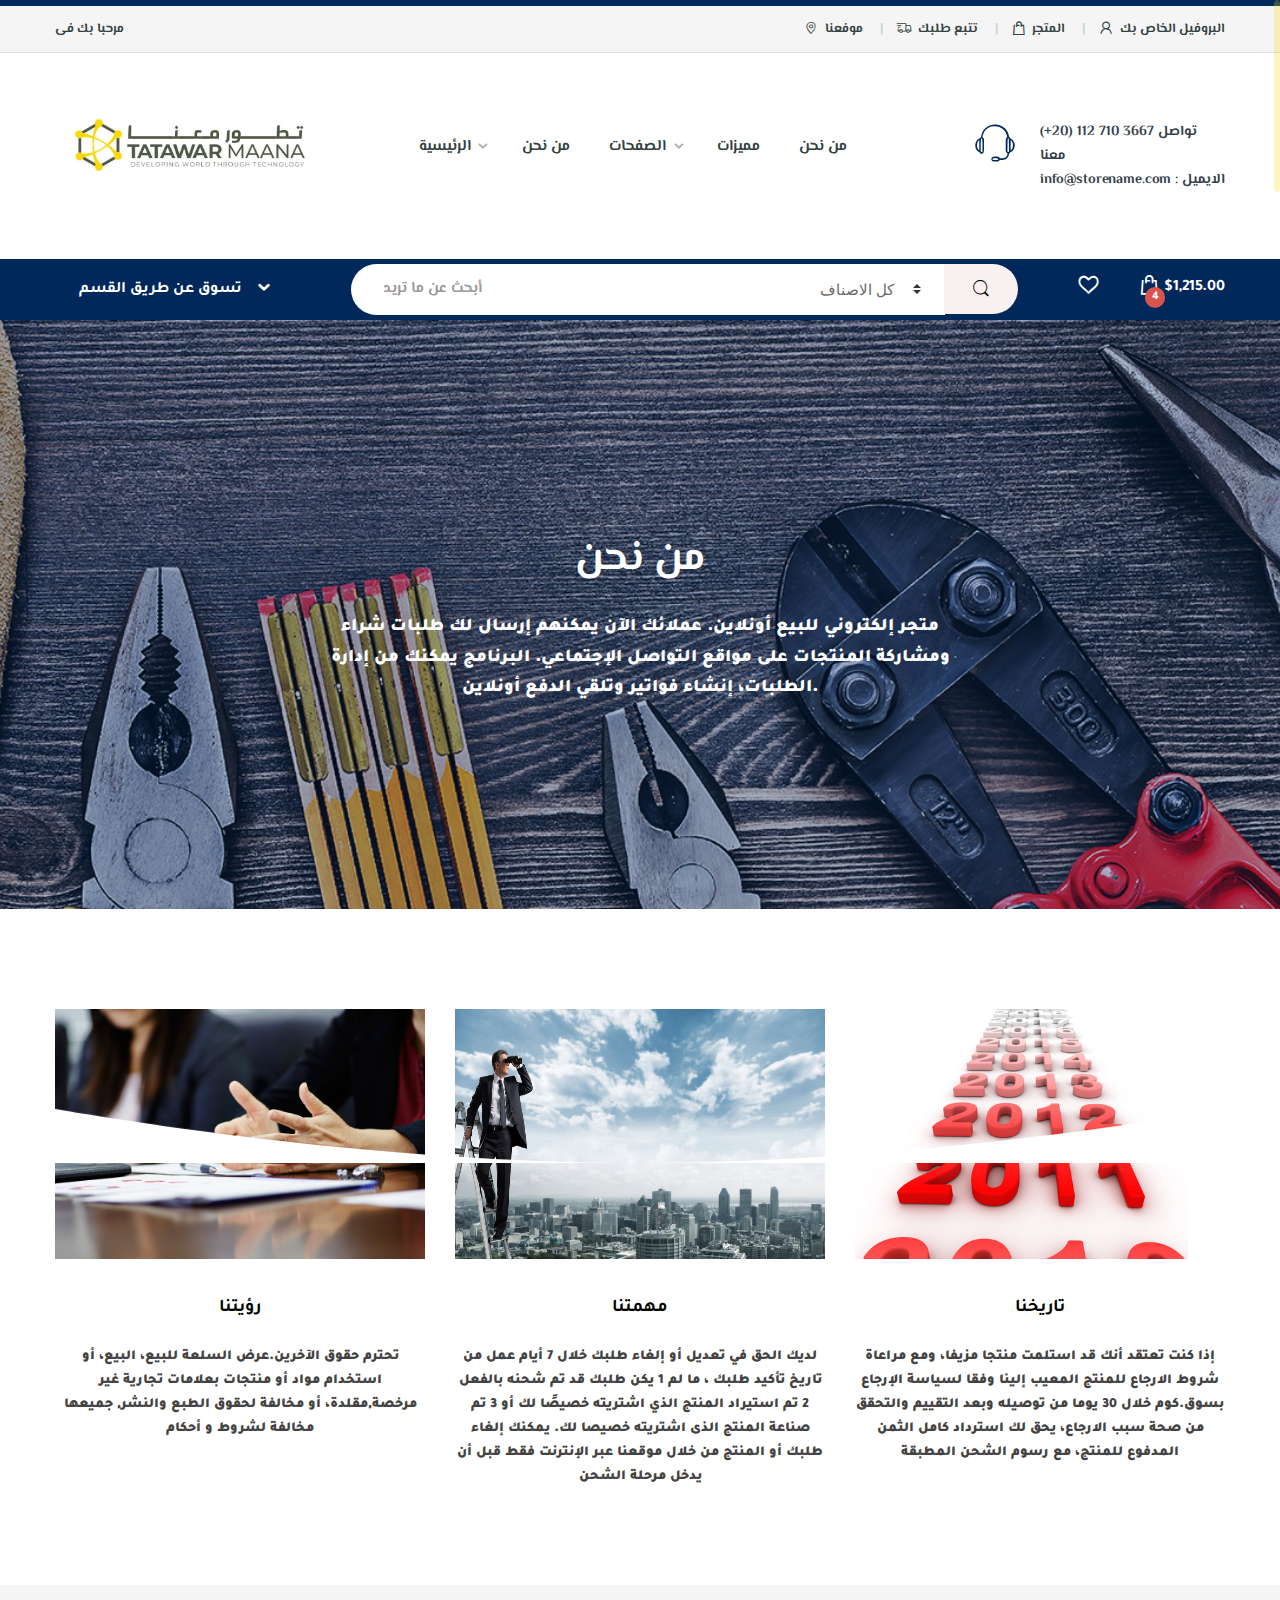
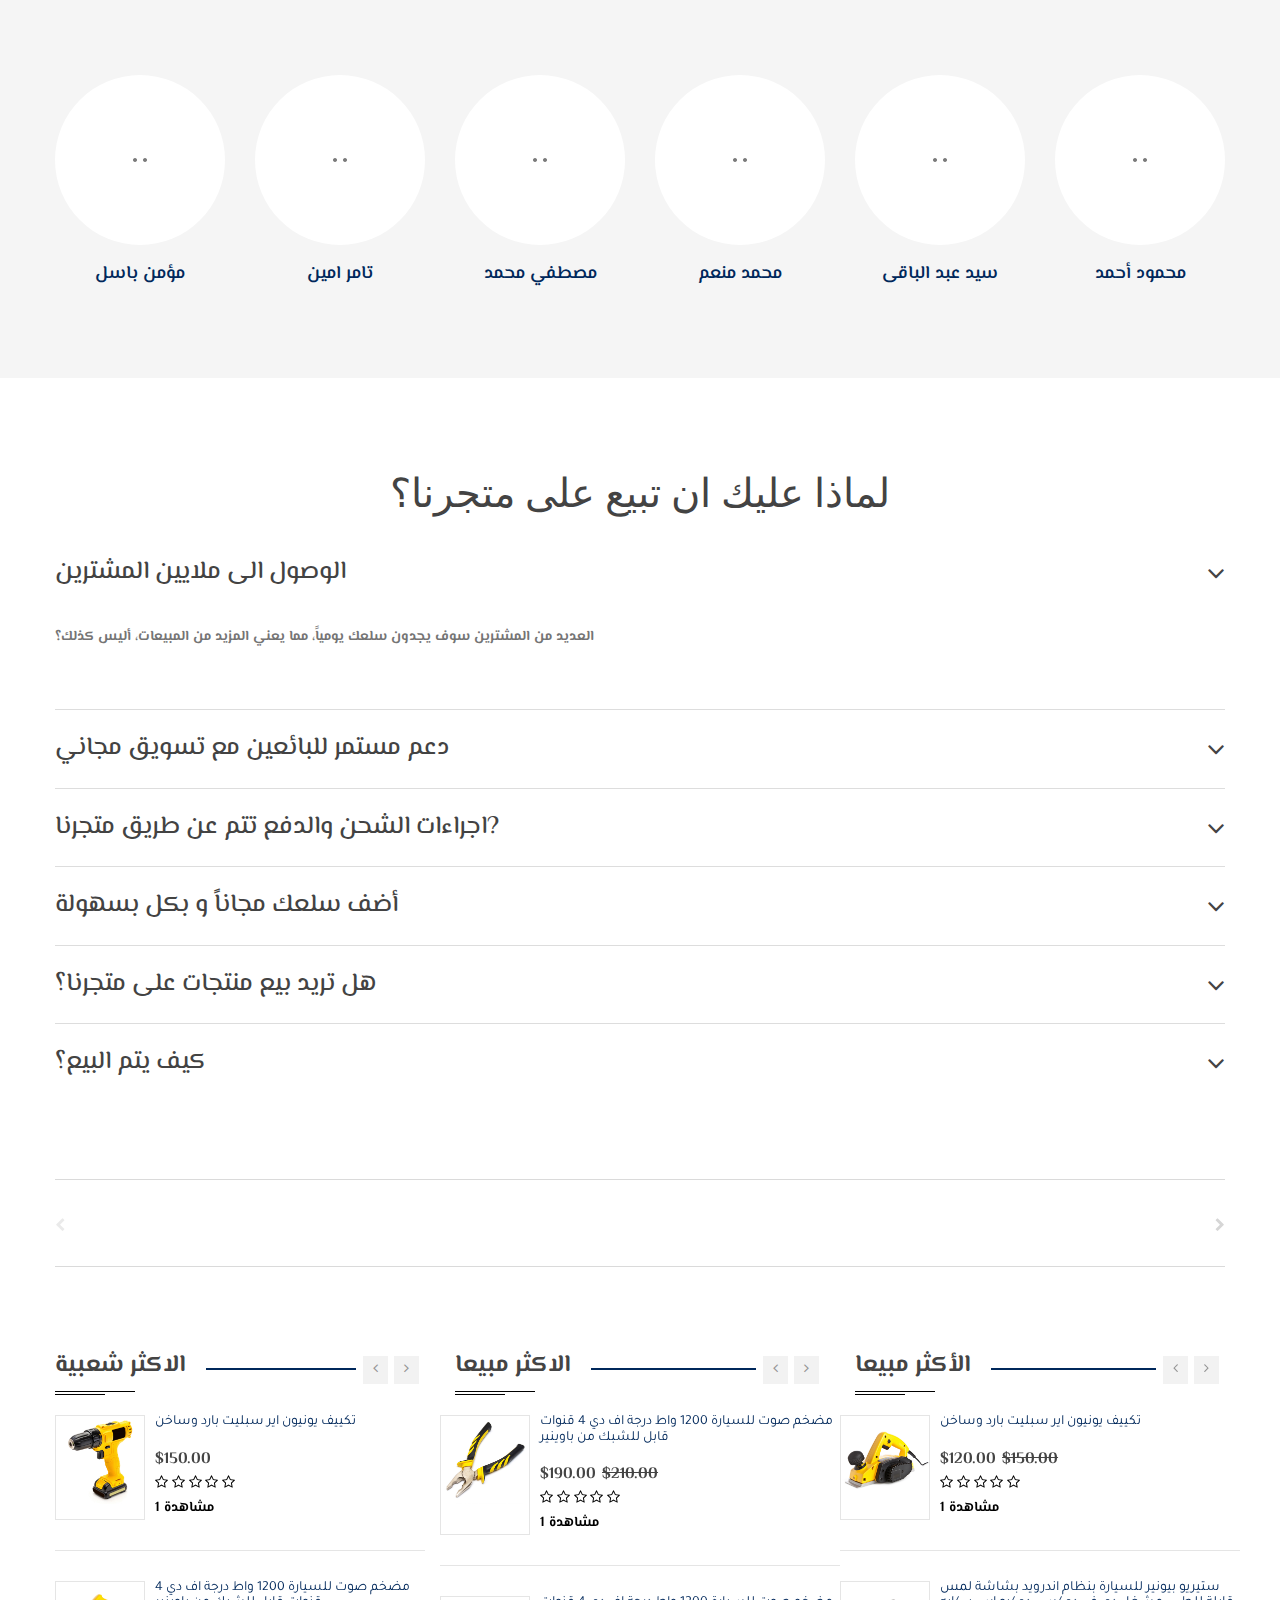
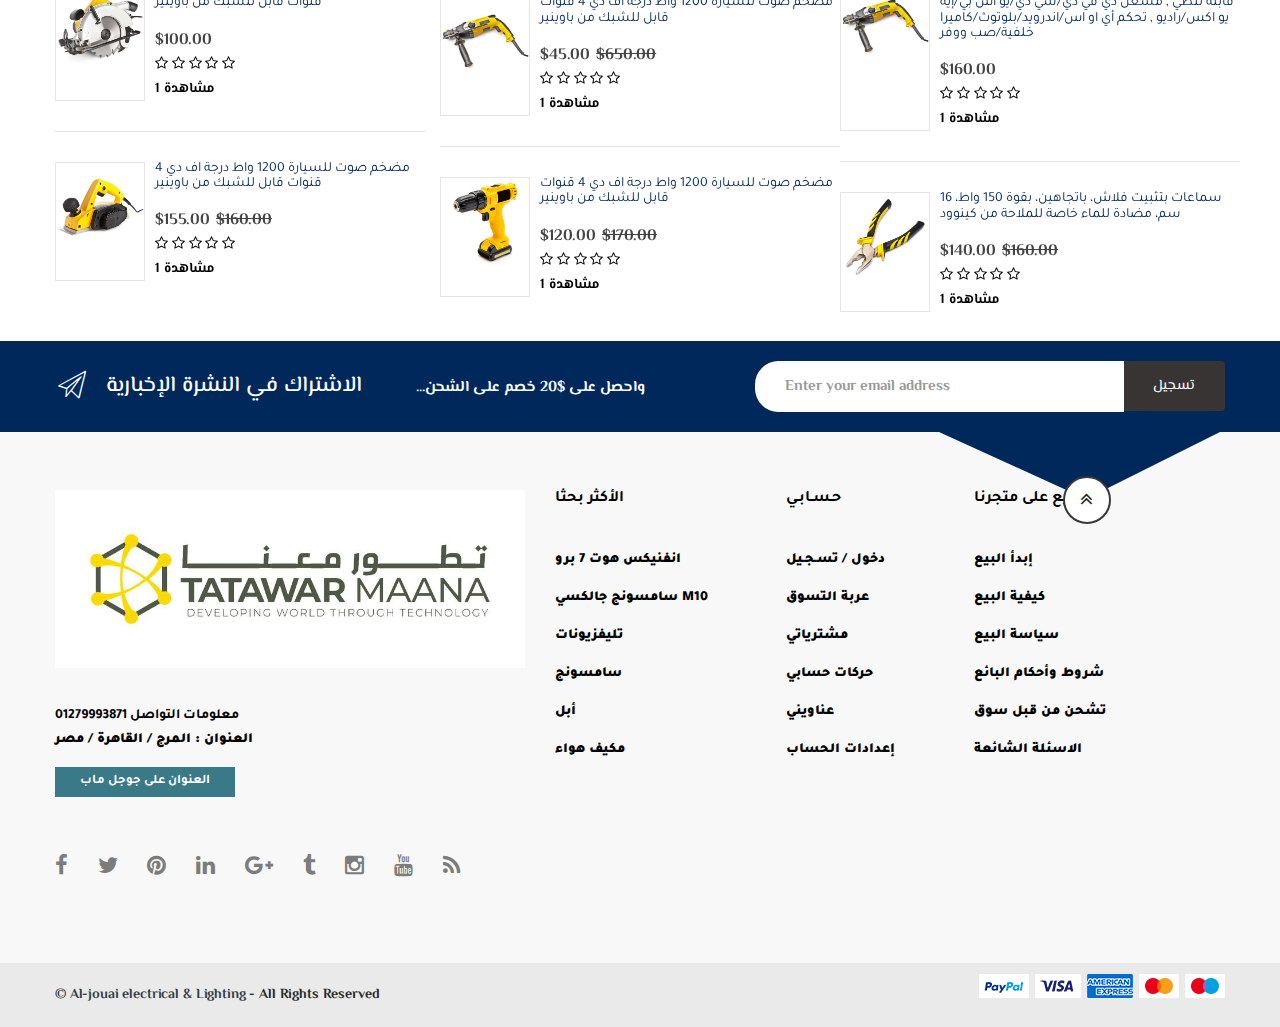
==== commit cb88209c: "done" ====
--- a/about.html
+++ b/about.html
@@ -31,16 +31,16 @@
             <div class="container">
                 <nav>
                     <ul id="menu-top-bar-left" class="nav nav-inline pull-left animate-dropdown flip">
-                        <li class="menu-item animate-dropdown"><a title="" href="#">Welcome To Our Site</a></li>
+                        <li class="menu-item animate-dropdown"><a title="" href="#">مرحبا بك فى </a></li>
                     </ul>
                 </nav>
 
                 <nav>
                     <ul id="menu-top-bar-right" class="nav nav-inline pull-right animate-dropdown flip">
-                        <li class="menu-item animate-dropdown"><a title="Store Locator" href="#"><i class="ec ec-map-pointer"></i>Store Locator</a></li>
-                        <li class="menu-item animate-dropdown"><a title="Track Your Order" href="#"><i class="ec ec-transport"></i>Track Your Order</a></li>
-                        <li class="menu-item animate-dropdown"><a title="Shop" href=""><i class="ec ec-shopping-bag"></i>Shop</a></li>
-                        <li class="menu-item animate-dropdown"><a title="My Account" href=""><i class="ec ec-user"></i>My Account</a></li>
+                        <li class="menu-item animate-dropdown"><a title="Store Locator" href="#"><i class="ec ec-map-pointer"></i>موفعنا</a></li>
+                        <li class="menu-item animate-dropdown"><a title="Track Your Order" href="#"><i class="ec ec-transport"></i>تتبع طلبك</a></li>
+                        <li class="menu-item animate-dropdown"><a title="Shop" href=""><i class="ec ec-shopping-bag"></i>المتجر</a></li>
+                        <li class="menu-item animate-dropdown"><a title="My Account" href=""><i class="ec ec-user"></i>البروفيل الخاص بك</a></li>
                     </ul>
                 </nav>
             </div>
@@ -62,23 +62,23 @@
                     <div class="primary-nav animate-dropdown">
                         <div class="clearfix">
                             <button class="navbar-toggler hidden-sm-up pull-right flip" type="button" data-toggle="collapse" data-target="#default-header">
-                                        &#9776;
-                                 </button>
+                                                &#9776;
+                                         </button>
                         </div>
 
                         <div class="collapse navbar-toggleable-xs" id="default-header">
                             <nav>
                                 <ul id="menu-main-menu" class="nav nav-inline yamm">
-                                    <li class="menu-item menu-item-has-children animate-dropdown dropdown"><a title="Home" href="" data-toggle="dropdown" class="dropdown-toggle" aria-haspopup="true">Home</a>
+                                    <li class="menu-item menu-item-has-children animate-dropdown dropdown"><a title="Home" href="" data-toggle="dropdown" class="dropdown-toggle" aria-haspopup="true">الرئيسية</a>
                                         <ul role="menu" class=" dropdown-menu">
-                                            <li class="menu-item animate-dropdown  "><a title="" href="">Sub Menu</a></li>
-                                            <li class="menu-item animate-dropdown  "><a title="" href="">Sub Menu</a></li>
+                                            <li class="menu-item animate-dropdown  "><a title="" href="">أجهزه منزلية</a></li>
+                                            <li class="menu-item animate-dropdown  "><a title="" href="">الكترونيات </a></li>
                                         </ul>
                                     </li>
-                                    <li class="menu-item animate-dropdown"><a title="About Us" href="about.html">About Us</a></li>
+                                    <li class="menu-item animate-dropdown"><a title="About Us" href="about.html">من نحن</a></li>
 
                                     <li class="yamm-fw menu-item menu-item-has-children animate-dropdown dropdown">
-                                        <a title="Pages" href="#" data-toggle="dropdown" class="dropdown-toggle" aria-haspopup="true">Pages</a>
+                                        <a title="Pages" href="#" data-toggle="dropdown" class="dropdown-toggle" aria-haspopup="true">الصفحات</a>
                                         <ul role="menu" class=" dropdown-menu">
                                             <li class="menu-item animate-dropdown">
                                                 <div class="yamm-content" style="display:inline-block; width: 100%;">
@@ -90,21 +90,21 @@
                                                                         <div class="widget widget_nav_menu">
                                                                             <div class="menu-pages-menu-1-container">
                                                                                 <ul id="menu-pages-menu-1" class="menu">
-                                                                                    <li class="nav-title menu-item"><a href="#">category 1</a></li>
-                                                                                    <li class="menu-item"><a href="">item 1</a></li>
-                                                                                    <li class="menu-item current-menu-item current_page_item"><a href="">item 2</a></li>
-                                                                                    <li class="menu-item"><a href="">item 3</a></li>
-                                                                                    <li class="menu-item"><a href="">item 3</a></li>
-                                                                                    <li class="menu-item"><a href="">item 4 </a></li>
-                                                                                    <li class="menu-item"><a href=""> item 6</a></li>
-                                                                                    <li class="menu-item"><a href="">item 7</a></li>
-                                                                                    <li class="menu-item"><a href=""> item 8</a></li>
-                                                                                    <li class="menu-item"><a href=""> item 9 </a></li>
-                                                                                    <li class="nav-title menu-item"><a href="#">category 2</a></li>
-                                                                                    <li class="menu-item"><a href="">item 18</a></li>
-                                                                                    <li class="menu-item"><a href="">item 28</a></li>
-                                                                                    <li class="menu-item"><a href="">item 38</a></li>
-                                                                                    <li class="menu-item"><a href="">item 48</a></li>
+                                                                                    <li class="nav-title menu-item"><a href="#">ماركت </a></li>
+                                                                                    <li class="menu-item"><a href="">لاب توب للعمل</a></li>
+                                                                                    <li class="menu-item current-menu-item current_page_item"><a href="">لاب توب للالعاب</a></li>
+                                                                                    <li class="menu-item"><a href="">لاب توب السفر</a></li>
+                                                                                    <li class="menu-item"><a href="">هواوي</a></li>
+                                                                                    <li class="menu-item"><a href="">هونور</a></li>
+                                                                                    <li class="menu-item"><a href="">انفنيكس</a></li>
+                                                                                    <li class="menu-item"><a href="">شاومي</a></li>
+                                                                                    <li class="menu-item"><a href="">لينوفو</a></li>
+                                                                                    <li class="menu-item"><a href="">تكنو</a></li>
+                                                                                    <li class="nav-title menu-item"><a href="#">مستلزمات الاضاءه</a></li>
+                                                                                    <li class="menu-item"><a href="">لاصقات حماية الشاشة</a></li>
+                                                                                    <li class="menu-item"><a href="">كابلات</a></li>
+                                                                                    <li class="menu-item"><a href="">شواحن</a></li>
+                                                                                    <li class="menu-item"><a href="">كروت ذاكرة</a></li>
                                                                                 </ul>
                                                                             </div>
                                                                         </div>
@@ -119,21 +119,21 @@
                                                                         <div class="widget widget_nav_menu">
                                                                             <div class="menu-pages-menu-2-container">
                                                                                 <ul id="menu-pages-menu-2" class="menu">
-                                                                                    <li class="nav-title menu-item"><a href="#">category 1</a></li>
-                                                                                    <li class="menu-item"><a href="">item 1</a></li>
-                                                                                    <li class="menu-item current-menu-item current_page_item"><a href="">item 2</a></li>
-                                                                                    <li class="menu-item"><a href="">item 3</a></li>
-                                                                                    <li class="menu-item"><a href="">item 3</a></li>
-                                                                                    <li class="menu-item"><a href="">item 4 </a></li>
-                                                                                    <li class="menu-item"><a href=""> item 6</a></li>
-                                                                                    <li class="menu-item"><a href="">item 7</a></li>
-                                                                                    <li class="menu-item"><a href=""> item 8</a></li>
-                                                                                    <li class="menu-item"><a href=""> item 9 </a></li>
-                                                                                    <li class="nav-title menu-item"><a href="#">category 2</a></li>
-                                                                                    <li class="menu-item"><a href="">item 18</a></li>
-                                                                                    <li class="menu-item"><a href="">item 28</a></li>
-                                                                                    <li class="menu-item"><a href="">item 38</a></li>
-                                                                                    <li class="menu-item"><a href="">item 48</a></li>
+                                                                                    <li class="nav-title menu-item"><a href="#">ماركت </a></li>
+                                                                                    <li class="menu-item"><a href="">لاب توب للعمل</a></li>
+                                                                                    <li class="menu-item current-menu-item current_page_item"><a href="">لاب توب للالعاب</a></li>
+                                                                                    <li class="menu-item"><a href="">لاب توب السفر</a></li>
+                                                                                    <li class="menu-item"><a href="">هواوي</a></li>
+                                                                                    <li class="menu-item"><a href="">هونور</a></li>
+                                                                                    <li class="menu-item"><a href="">انفنيكس</a></li>
+                                                                                    <li class="menu-item"><a href="">شاومي</a></li>
+                                                                                    <li class="menu-item"><a href="">لينوفو</a></li>
+                                                                                    <li class="menu-item"><a href="">تكنو</a></li>
+                                                                                    <li class="nav-title menu-item"><a href="#">مستلزمات الاضاءه</a></li>
+                                                                                    <li class="menu-item"><a href="">لاصقات حماية الشاشة</a></li>
+                                                                                    <li class="menu-item"><a href="">كابلات</a></li>
+                                                                                    <li class="menu-item"><a href="">شواحن</a></li>
+                                                                                    <li class="menu-item"><a href="">كروت ذاكرة</a></li>
 
                                                                                 </ul>
                                                                             </div>
@@ -149,21 +149,21 @@
                                                                         <div class="widget widget_nav_menu">
                                                                             <div class="menu-pages-menu-3-container">
                                                                                 <ul id="menu-pages-menu-3" class="menu">
-                                                                                    <li class="nav-title menu-item"><a href="#">category 1</a></li>
-                                                                                    <li class="menu-item"><a href="">item 1</a></li>
-                                                                                    <li class="menu-item current-menu-item current_page_item"><a href="">item 2</a></li>
-                                                                                    <li class="menu-item"><a href="">item 3</a></li>
-                                                                                    <li class="menu-item"><a href="">item 3</a></li>
-                                                                                    <li class="menu-item"><a href="">item 4 </a></li>
-                                                                                    <li class="menu-item"><a href=""> item 6</a></li>
-                                                                                    <li class="menu-item"><a href="">item 7</a></li>
-                                                                                    <li class="menu-item"><a href=""> item 8</a></li>
-                                                                                    <li class="menu-item"><a href=""> item 9 </a></li>
-                                                                                    <li class="nav-title menu-item"><a href="#">category 2</a></li>
-                                                                                    <li class="menu-item"><a href="">item 18</a></li>
-                                                                                    <li class="menu-item"><a href="">item 28</a></li>
-                                                                                    <li class="menu-item"><a href="">item 38</a></li>
-                                                                                    <li class="menu-item"><a href="">item 48</a></li>
+                                                                                    <li class="nav-title menu-item"><a href="#">ماركت </a></li>
+                                                                                    <li class="menu-item"><a href="">لاب توب للعمل</a></li>
+                                                                                    <li class="menu-item current-menu-item current_page_item"><a href="">لاب توب للالعاب</a></li>
+                                                                                    <li class="menu-item"><a href="">لاب توب السفر</a></li>
+                                                                                    <li class="menu-item"><a href="">هواوي</a></li>
+                                                                                    <li class="menu-item"><a href="">هونور</a></li>
+                                                                                    <li class="menu-item"><a href="">انفنيكس</a></li>
+                                                                                    <li class="menu-item"><a href="">شاومي</a></li>
+                                                                                    <li class="menu-item"><a href="">لينوفو</a></li>
+                                                                                    <li class="menu-item"><a href="">تكنو</a></li>
+                                                                                    <li class="nav-title menu-item"><a href="#">مستلزمات الاضاءه</a></li>
+                                                                                    <li class="menu-item"><a href="">لاصقات حماية الشاشة</a></li>
+                                                                                    <li class="menu-item"><a href="">كابلات</a></li>
+                                                                                    <li class="menu-item"><a href="">شواحن</a></li>
+                                                                                    <li class="menu-item"><a href="">كروت ذاكرة</a></li>
                                                                                 </ul>
                                                                             </div>
                                                                         </div>
@@ -176,8 +176,8 @@
                                             </li>
                                         </ul>
                                     </li>
-                                    <li class="menu-item"><a title="Features" href="#">Features</a></li>
-                                    <li class="menu-item"><a title="Contact Us" href="#">Contact Us</a></li>
+                                    <li class="menu-item"><a title="Features" href="#">مميزات</a></li>
+                                    <li class="menu-item"><a title="Contact Us" href="#">من نحن</a></li>
                                 </ul>
                             </nav>
                         </div>
@@ -187,8 +187,8 @@
                         <div class="media">
                             <span class="media-left support-icon media-middle"><i class="ec ec-support"></i></span>
                             <div class="media-body">
-                                <span class="support-number"><strong>Support</strong> (+20) 112 710 3667</span><br/>
-                                <span class="support-email">Email: info@storename.com</span>
+                                <span class="support-number"> (+20) 112 710 3667 <strong> تواصل معنا </strong></span><br/>
+                                <span class="support-email"> info@storename.com : الايميل </span>
                             </div>
                         </div>
                     </div>
@@ -211,176 +211,305 @@
                     <div class="handheld-navigation-wrapper">
                         <div class="handheld-navbar-toggle-buttons clearfix">
                             <button class="navbar-toggler navbar-toggle-hamburger hidden-lg-up pull-right flip" type="button"> 
-                                    <i class="fa fa-bars" aria-hidden="true"></i> 
-                                </button>
+                                            <i class="fa fa-bars" aria-hidden="true"></i> 
+                                        </button>
                             <button class="navbar-toggler navbar-toggle-close hidden-lg-up pull-right flip" type="button"> 
-                                    <i class="ec ec-close-remove"></i> 
-                                </button>
+                                            <i class="ec ec-close-remove"></i> 
+                                        </button>
                         </div>
                         <div class="handheld-navigation hidden-lg-up" id="default-hh-header">
-                            <span class="ehm-close">Close</span>
+                            <span class="ehm-close">اغلاق</span>
                             <ul id="menu-all-departments-menu-1" class="nav nav-inline yamm">
-                                <li class="highlight menu-item animate-dropdown ">
-                                    <a title="Value of the Day" href="">Value of the Day</a>
-                                </li>
-                                <li class="highlight menu-item animate-dropdown ">
-                                    <a title="Top 100 Offers" href="">Top 100 Offers</a>
-                                </li>
-                                <li class="highlight menu-item animate-dropdown ">
-                                    <a title="Power Arrivals" href="">Power Arrivals</a>
-                                </li>
+                                <li class="highlight menu-item animate-dropdown"><a title="Power Tools" href="">أجهزه منزلية</a></li>
+
+                                <li class="highlight menu-item animate-dropdown"><a title="Power Tools" href="">الكترونيات </a></li>
+                                <li class="highlight menu-item animate-dropdown"><a title="Power Tools" href="">ماركت </a></li>
+
                                 <li class="yamm-tfw menu-item menu-item-has-children animate-dropdown dropdown">
-                                    <a title="Computers &amp; Accessories" href="" data-toggle="dropdown" class="dropdown-toggle" aria-haspopup="true">Hand Tools</a>
+                                    <a title="Computers &amp; Accessories" data-hover="dropdown" href="" data-toggle="dropdown" class="dropdown-toggle" aria-haspopup="true">الالعاب</a>
                                     <ul role="menu" class=" dropdown-menu">
-                                        <li class="menu-item animate-dropdown ">
+                                        <li class="menu-item animate-dropdown menu-item-object-static_block">
                                             <div class="yamm-content">
-                                                <div class="col-sm-6">
-                                                    <ul>
-                                                        <li class="nav-title">Hand Tools</li>
-                                                        <li><a href="#">Handsaws</a></li>
-                                                        <li><a href="#">Handsaws</a></li>
-                                                        <li><a href="#">Axes</a></li>
-                                                        <li><a href="#">Multitools</a></li>
-                                                        <li><a href="#">Paint Tools</a></li>
-                                                        <li><a href="#">Paint Tools</a></li>
-                                                        <li><a href="#">Paint Tools</a></li>
-                                                        <li class="nav-divider"></li>
-                                                    </ul>
-                                                </div>
-                                                <div class="col-sm-6">
-                                                    <ul>
-                                                        <li class="nav-title">Office &amp; Stationery</li>
-                                                        <li><a href="#">All Office &amp; Stationery</a></li>
-                                                        <li><a href="#">Power Writing</a></li>
-                                                    </ul>
+                                                <div class="row bg-yamm-content bg-yamm-content-bottom bg-yamm-content-right">
+                                                    <div class="col-sm-12">
+                                                        <div class="vc_column-inner ">
+                                                            <div class="wpb_wrapper">
+                                                                <div class="wpb_single_image wpb_content_element vc_align_left">
+                                                                    <figure class="wpb_wrapper vc_figure">
+                                                                        <div class="vc_single_image-wrapper vc_box_border_grey">
+
+                                                                            <img src="" class="vc_single_image-img attachment-full" alt="">
+                                                                        </div>
+                                                                    </figure>
+                                                                </div>
+                                                            </div>
+                                                        </div>
+                                                    </div>
+                                                </div>
+                                                <div class="row">
+                                                    <div class="col-sm-6">
+                                                        <div class="vc_column-inner ">
+                                                            <div class="wpb_wrapper">
+                                                                <div class="wpb_text_column wpb_content_element ">
+                                                                    <div class="wpb_wrapper">
+                                                                        <ul>
+                                                                            <li class="nav-title">مستلزمات الاضاءه</li>
+                                                                            <li><a href="#">لاب توب للعمل</a></li>
+                                                                            <li><a href="#">لاب توب للالعاب</a></li>
+                                                                            <li><a href="#">لاب توب السفر</a></li>
+                                                                            <li><a href="#">أبل</a></li>
+                                                                            <li><a href="#">هواوي</a></li>
+                                                                            <li><a href="#">انفنيكس</a></li>
+
+                                                                        </ul>
+
+                                                                    </div>
+                                                                </div>
+                                                            </div>
+                                                        </div>
+                                                    </div>
+                                                    <div class="col-sm-6">
+                                                        <div class="vc_column-inner ">
+                                                            <div class="wpb_wrapper">
+                                                                <div class="wpb_text_column wpb_content_element ">
+                                                                    <div class="wpb_wrapper">
+                                                                        <ul>
+                                                                            <li class="nav-title">لاصقات حماية الشاشة</li>
+                                                                            <li><a href="#"> سماعات بلوتوث</a></li>
+                                                                        </ul>
+
+                                                                    </div>
+                                                                </div>
+                                                            </div>
+                                                        </div>
+                                                    </div>
                                                 </div>
                                             </div>
                                         </li>
                                     </ul>
                                 </li>
+
                                 <li class="yamm-tfw menu-item menu-item-has-children animate-dropdown dropdown">
-                                    <a title="Mobiles &amp; Tablets" href="" data-toggle="dropdown" class="dropdown-toggle" aria-haspopup="true">Account</a>
+                                    <a title="Cameras, Audio &amp; Video" data-hover="dropdown" href="" data-toggle="dropdown" class="dropdown-toggle" aria-haspopup="true">شواحن </a>
                                     <ul role="menu" class=" dropdown-menu">
-                                        <li class="menu-item animate-dropdown ">
+                                        <li class="menu-item animate-dropdown menu-item-object-static_block">
                                             <div class="yamm-content">
-                                                <div class="col-sm-6">
-                                                    <ul>
-                                                        <li class="nav-title">Hand Tools</li>
-                                                        <li><a href="#">Handsaws</a></li>
-                                                        <li><a href="#">Handsaws</a></li>
-                                                        <li><a href="#">Axes</a></li>
-                                                        <li><a href="#">Multitools</a></li>
-                                                        <li><a href="#">Paint Tools</a></li>
-                                                        <li><a href="#">Paint Tools</a></li>
-                                                        <li><a href="#">Paint Tools</a></li>
-                                                        <li class="nav-divider"></li>
-                                                        <li>
-                                                            <a href="#">
-                                                                <span class="nav-text">All Electronics</span>
-                                                                <span class="nav-subtext">Discover more products</span>
-                                                            </a>
-                                                        </li>
-                                                    </ul>
-                                                </div>
-                                                <div class="col-sm-6">
-                                                    <ul>
-                                                        <li class="nav-title"></li>
-                                                        <li><a href="#">All Powe</a></li>
-                                                        <li>
-                                                            <a href="#">
-                                                                <li class="nav-title">Hand Tools</li>
-                                                                <li><a href="#">Handsaws</a></li>
-                                                                <li><a href="#">Handsaws</a></li>
-                                                                <li><a href="#">Axes</a></li>
-                                                                <li><a href="#">Multitools</a></li>
-                                                                <li><a href="#">Paint Tools</a></li>
-                                                                <li><a href="#">Paint Tools</a></li>
-                                                                <li><a href="#">Paint Tools</a></li>
-                                                            </a>
-                                                        </li>
-                                                        <li><a href="#">Landline Phones</a></li>
-                                                        <li><a href="#">Wearable Devices</a></li>
-                                                    </ul>
+                                                <div class="row bg-yamm-content bg-yamm-content-bottom bg-yamm-content-right">
+                                                    <div class="col-sm-12">
+                                                        <div class="vc_column-inner ">
+                                                            <div class="wpb_wrapper">
+                                                                <div class="wpb_single_image wpb_content_element vc_align_left">
+                                                                    <figure class="wpb_wrapper vc_figure">
+                                                                        <div class="vc_single_image-wrapper vc_box_border_grey">
+
+                                                                            <img src="" class="vc_single_image-img attachment-full" alt="">
+                                                                        </div>
+                                                                    </figure>
+                                                                </div>
+                                                            </div>
+                                                        </div>
+                                                    </div>
+                                                </div>
+                                                <div class="row">
+                                                    <div class="col-sm-6">
+                                                        <div class="vc_column-inner ">
+                                                            <div class="wpb_wrapper">
+                                                                <div class="wpb_text_column wpb_content_element ">
+                                                                    <div class="wpb_wrapper">
+                                                                        <ul>
+                                                                            <li class="nav-title">أجهزه منزلية</li>
+                                                                            <li><a href="#">لاب توب للعمل</a></li>
+                                                                            <li><a href="#">لاب توب للالعاب</a></li>
+                                                                            <li><a href="#">لاب توب السفر</a></li>
+                                                                            <li><a href="#">اتش تي سي</a></li>
+                                                                            <li><a href="#">شاومي</a></li>
+                                                                            <li><a href="#">تكنو</a></li>
+                                                                            <li><a href="#">انجوو</a></li>
+
+                                                                        </ul>
+
+                                                                    </div>
+                                                                </div>
+                                                            </div>
+                                                        </div>
+                                                    </div>
+                                                    <div class="col-sm-6">
+                                                        <div class="vc_column-inner ">
+                                                            <div class="wpb_wrapper">
+                                                                <div class="wpb_text_column wpb_content_element ">
+                                                                    <div class="wpb_wrapper">
+                                                                        <ul>
+                                                                            <li class="nav-title">رياضة </li>
+                                                                            <li><a href="#">ساعات ذكية</a></li>
+                                                                            <li><a href="#">نظارات الواقع الافتراضي
+                                                                            </a></li>
+                                                                        </ul>
+
+                                                                    </div>
+                                                                </div>
+                                                            </div>
+                                                        </div>
+                                                    </div>
                                                 </div>
                                             </div>
                                         </li>
                                     </ul>
                                 </li>
+
                                 <li class="yamm-tfw menu-item menu-item-has-children animate-dropdown dropdown">
-                                    <a title="Computers &amp; Accessories" href="" data-toggle="dropdown" class="dropdown-toggle" aria-haspopup="true">Hand Tools</a>
+                                    <a title="Mobiles &amp; Tablets" data-hover="dropdown" href="" data-toggle="dropdown" class="dropdown-toggle" aria-haspopup="true">الصحة والجمال </a>
                                     <ul role="menu" class=" dropdown-menu">
-                                        <li class="menu-item animate-dropdown ">
+                                        <li class="menu-item animate-dropdown menu-item-object-static_block">
                                             <div class="yamm-content">
-                                                <div class="col-sm-6">
-                                                    <ul>
-                                                        <li class="nav-title">Hand Tools</li>
-                                                        <li><a href="#">Handsaws</a></li>
-                                                        <li><a href="#">Handsaws</a></li>
-                                                        <li><a href="#">Axes</a></li>
-                                                        <li><a href="#">Multitools</a></li>
-                                                        <li><a href="#">Paint Tools</a></li>
-                                                        <li><a href="#">Paint Tools</a></li>
-                                                        <li><a href="#">Paint Tools</a></li>
-                                                        <li class="nav-divider"></li>
-                                                    </ul>
-                                                </div>
-                                                <div class="col-sm-6">
-                                                    <ul>
-                                                        <li class="nav-title">Office &amp; Stationery</li>
-                                                        <li><a href="#">All Office &amp; Stationery</a></li>
-                                                        <li><a href="#">Power Writing</a></li>
-                                                    </ul>
+                                                <div class="row bg-yamm-content bg-yamm-content-bottom bg-yamm-content-right">
+                                                    <div class="col-sm-12">
+                                                        <div class="vc_column-inner ">
+                                                            <div class="wpb_wrapper">
+                                                                <div class="wpb_single_image wpb_content_element vc_align_left">
+                                                                    <figure class="wpb_wrapper vc_figure">
+                                                                        <div class="vc_single_image-wrapper vc_box_border_grey">
+
+                                                                            <img src="" class="vc_single_image-img attachment-full" alt="">
+                                                                        </div>
+                                                                    </figure>
+                                                                </div>
+                                                            </div>
+                                                        </div>
+                                                    </div>
+                                                </div>
+                                                <div class="row">
+                                                    <div class="col-sm-6">
+                                                        <div class="vc_column-inner ">
+                                                            <div class="wpb_wrapper">
+                                                                <div class="wpb_text_column wpb_content_element ">
+                                                                    <div class="wpb_wrapper">
+                                                                        <ul>
+                                                                            <li class="nav-title"> سماعات بلوتوث</li>
+                                                                            <li><a href="#">اتش تي سي</a></li>
+                                                                            <li><a href="#">تكنو</a></li>
+                                                                            <li><a href="#">لينوفو</a></li>
+                                                                            <li><a href="#">اتش تي سي</a></li>
+                                                                            <li><a href="#">ال جي</a></li>
+                                                                            <li><a href="#">نوكيا</a></li>
+                                                                            <li><a href="#">هواوي</a></li>
+                                                                        </ul>
+
+                                                                    </div>
+                                                                </div>
+                                                            </div>
+                                                        </div>
+                                                    </div>
+                                                    <div class="col-sm-6">
+                                                        <div class="vc_column-inner ">
+                                                            <div class="wpb_wrapper">
+                                                                <div class="wpb_text_column wpb_content_element ">
+                                                                    <div class="wpb_wrapper">
+                                                                        <ul>
+                                                                            <li class="nav-title">هواوي</li>
+                                                                            <li><a href="#"> لاصقات حماية الشاشة</a></li>
+                                                                            <li><a href="#">اغطية وحافظات </a></li>
+                                                                        </ul>
+
+                                                                    </div>
+                                                                </div>
+                                                            </div>
+                                                        </div>
+                                                    </div>
                                                 </div>
                                             </div>
                                         </li>
                                     </ul>
                                 </li>
+
                                 <li class="yamm-tfw menu-item menu-item-has-children animate-dropdown dropdown">
-                                    <a title="Mobiles &amp; Tablets" href="" data-toggle="dropdown" class="dropdown-toggle" aria-haspopup="true">Account</a>
+                                    <a title="Movies, Music &amp; Video Games" data-hover="dropdown" href="" data-toggle="dropdown" class="dropdown-toggle" aria-haspopup="true"> اغطية وحافظات</a>
                                     <ul role="menu" class=" dropdown-menu">
-                                        <li class="menu-item animate-dropdown ">
+                                        <li class="menu-item animate-dropdown menu-item-object-static_block">
                                             <div class="yamm-content">
-                                                <div class="col-sm-6">
-                                                    <ul>
-                                                        <li class="nav-title">Hand Tools</li>
-                                                        <li><a href="#">Handsaws</a></li>
-                                                        <li><a href="#">Handsaws</a></li>
-                                                        <li><a href="#">Axes</a></li>
-                                                        <li><a href="#">Multitools</a></li>
-                                                        <li><a href="#">Paint Tools</a></li>
-                                                        <li><a href="#">Paint Tools</a></li>
-                                                        <li><a href="#">Paint Tools</a></li>
-                                                        <li class="nav-divider"></li>
-                                                        <li>
-                                                            <a href="#">
-                                                                <span class="nav-text">All Electronics</span>
-                                                                <span class="nav-subtext">Discover more products</span>
-                                                            </a>
-                                                        </li>
-                                                    </ul>
-                                                </div>
-                                                <div class="col-sm-6">
-                                                    <ul>
-                                                        <li class="nav-title"></li>
-                                                        <li><a href="#">All Powe</a></li>
-                                                        <li>
-                                                            <a href="#">
-                                                                <li class="nav-title">Hand Tools</li>
-                                                                <li><a href="#">Handsaws</a></li>
-                                                                <li><a href="#">Handsaws</a></li>
-                                                                <li><a href="#">Axes</a></li>
-                                                                <li><a href="#">Multitools</a></li>
-                                                                <li><a href="#">Paint Tools</a></li>
-                                                                <li><a href="#">Paint Tools</a></li>
-                                                                <li><a href="#">Paint Tools</a></li>
-                                                            </a>
-                                                        </li>
-                                                        <li><a href="#">Landline Phones</a></li>
-                                                        <li><a href="#">Wearable Devices</a></li>
-                                                    </ul>
+                                                <div class="row bg-yamm-content bg-yamm-content-bottom bg-yamm-content-right">
+                                                    <div class="col-sm-12">
+                                                        <div class="vc_column-inner ">
+                                                            <div class="wpb_wrapper">
+                                                                <div class="wpb_single_image wpb_content_element vc_align_left">
+                                                                    <figure class="wpb_wrapper vc_figure">
+                                                                        <div class="vc_single_image-wrapper vc_box_border_grey">
+
+                                                                            <img src="" class="vc_single_image-img attachment-full" alt="">
+                                                                        </div>
+                                                                    </figure>
+                                                                </div>
+                                                            </div>
+                                                        </div>
+                                                    </div>
+                                                </div>
+                                                <div class="row">
+                                                    <div class="col-sm-6">
+                                                        <div class="vc_column-inner ">
+                                                            <div class="wpb_wrapper">
+                                                                <div class="wpb_text_column wpb_content_element ">
+                                                                    <div class="wpb_wrapper">
+                                                                        <ul>
+                                                                            <li class="nav-title">رياضة</li>
+                                                                            <li><a href="#"> مكبرات صوت</a></li>
+                                                                            <li><a href="#"> مسرح منزلي</a></li>
+                                                                            <li><a href="#">  أنظمة صوت سيارات</a></li>
+                                                                            <li><a href="#"> أجهزة عرض</a></li>
+                                                                            <li><a href="#"> وحدات تخزين</a></li>
+                                                                            <li><a href="#"> طابعات وماسحات الضوئية</a></li>
+                                                                            <li><a href="#"> شاشات كمبيوتر</a></li>
+                                                                            <li><a href="#"> يو بي إس</a></li>
+
+                                                                        </ul>
+
+                                                                    </div>
+                                                                </div>
+                                                            </div>
+                                                        </div>
+                                                    </div>
+                                                    <div class="col-sm-6">
+                                                        <div class="vc_column-inner ">
+                                                            <div class="wpb_wrapper">
+                                                                <div class="wpb_text_column wpb_content_element ">
+                                                                    <div class="wpb_wrapper">
+                                                                        <ul>
+                                                                            <li class="nav-title">مستلزمات الاضاءه</li>
+                                                                            <li><a href="#"> لاب توب للالعاب</a></li>
+                                                                            <li><a href="#">  أنظمة صوت سيارات</a></li>
+                                                                        </ul>
+
+                                                                    </div>
+                                                                </div>
+                                                            </div>
+                                                        </div>
+                                                    </div>
                                                 </div>
                                             </div>
                                         </li>
+                                    </ul>
+                                </li>
+
+                                <li class="highlight menu-item animate-dropdown"><a title="Power Tools" href=""> الكترونيات </a></li>
+
+                                <li class="highlight menu-item animate-dropdown"><a title="Hand Tools " href="">تسوق الكل </a></li>
+
+                                <li class="highlight menu-item animate-dropdown"><a title="Machine Tools " href="">سماعات بلوتوث </a></li>
+
+
+
+
+
+                                <li id="menu-item-2695" class="menu-item menu-item-has-children animate-dropdown dropdown">
+                                    <a title="Lorem" data-hover="dropdown" href="" data-toggle="dropdown" class="dropdown-toggle" aria-haspopup="true">أدوات مكتبية</a>
+                                    <ul role="menu" class=" dropdown-menu">
+                                        <li class="menu-item animate-dropdown"><a title="Lorem" href="">أبل</a></li>
+                                        <li class="menu-item animate-dropdown"><a title="Lorem" href="">هواوي</a></li>
+                                        <li class="menu-item animate-dropdown"><a title="Lorem" href="">هونور</a></li>
+                                        <li class="menu-item animate-dropdown"><a title="Lorem" href="">انفنيكس</a></li>
+                                        <li class="menu-item animate-dropdown"><a title="Lorem" href="">شاومي</a></li>
+                                        <li class="menu-item animate-dropdown"><a title="Lorem" href="">لينوفو</a></li>
+                                        <li class="menu-item animate-dropdown"><a title="Lorem" href="">سوني</a></li>
+                                        <li class="menu-item animate-dropdown"><a title="Lorem" href="">اتش تي سي</a></li>
+
                                     </ul>
                                 </li>
                             </ul>
@@ -393,6 +522,7 @@
 
 
         </header>
+
         <!-- #masthead -->
         <svg class="Section-curve-about" viewBox="0 0 100 5">
                 <path fill="#fff" d="M100,0 L100,5 L-2.42861287e-17,5 L-1.11022302e-16,0 C-1.11022302e-16,0 25,5 50,5 C75,5 100,0 100,0 Z"></path>
@@ -402,14 +532,16 @@
                 <ul class="nav navbar-nav departments-menu animate-dropdown">
                     <li class="nav-item dropdown ">
 
-                        <a class="nav-link dropdown-toggle" data-toggle="dropdown" href="#" id="departments-menu-toggle">Shop by Department</a>
+                        <a class="nav-link dropdown-toggle" data-toggle="dropdown" href="#" id="departments-menu-toggle">تسوق عن طريق القسم</a>
                         <ul id="menu-vertical-menu" class="dropdown-menu yamm departments-menu-dropdown">
-                            <li class="highlight menu-item animate-dropdown active"><a title="Value of the Day" href="product-category.html">Value of the Day</a></li>
-                            <li class="highlight menu-item animate-dropdown"><a title="Top 100 Offers" href="home-v3.html">Top 100 Offers</a></li>
-                            <li class="highlight menu-item animate-dropdown"><a title="New Arrivals" href="home-v3-full-color-background.html">New Arrivals</a></li>
+                            <li class="highlight menu-item animate-dropdown active"><a title="Value of the Day" href="">مكبرات صوت</a></li>
+                            <li class="highlight menu-item animate-dropdown"><a title="New Arrivals" href=""> اكسسوارات</a></li>
+
+                            <li class="highlight menu-item animate-dropdown"><a title="Top 100 Offers" href="">  أنظمة صوت سيارات</a></li>
 
                             <li class="yamm-tfw menu-item menu-item-has-children animate-dropdown menu-item-2584 dropdown">
-                                <a title="Computers &amp; Accessories" href="product-category.html" data-toggle="dropdown" class="dropdown-toggle" aria-haspopup="true">Computers &#038; Accessories</a>
+                                <a title="Computers &amp; Accessories" href="" data-toggle="dropdown" class="dropdown-toggle" aria-haspopup="true">الكترونيات 
+                                    </a>
                                 <ul role="menu" class=" dropdown-menu">
                                     <li class="menu-item animate-dropdown menu-item-object-static_block">
                                         <div class="yamm-content">
@@ -433,16 +565,14 @@
                                                             <div class="wpb_text_column wpb_content_element ">
                                                                 <div class="wpb_wrapper">
                                                                     <ul>
-                                                                        <li class="nav-title">Computers &amp; Accessories</li>
-                                                                        <li><a href="#">All Computers &amp; Accessories</a></li>
-                                                                        <li><a href="#">Laptops, Desktops &amp; Monitors</a></li>
-                                                                        <li><a href="#">Pen Drives, Hard Drives &amp; Memory Cards</a></li>
-                                                                        <li><a href="#">Printers &amp; Ink</a></li>
-                                                                        <li><a href="#">Networking &amp; Internet Devices</a></li>
-                                                                        <li><a href="#">Computer Accessories</a></li>
-                                                                        <li><a href="#">Software</a></li>
-                                                                        <li class="nav-divider"></li>
-                                                                        <li><a href="#"><span class="nav-text">All Electronics</span><span class="nav-subtext">Discover more products</span></a></li>
+                                                                        <li class="nav-title"> موبايلات</li>
+                                                                        <li><a href="#">أبل</a></li>
+                                                                        <li><a href="#">هواوي</a></li>
+                                                                        <li><a href="#">هونور</a></li>
+                                                                        <li><a href="#">انفنيكس</a></li>
+                                                                        <li><a href="#">شاومي</a></li>
+                                                                        <li><a href="#">لينوفو</a></li>
+                                                                        <li><a href="#">تكنو</a></li>
                                                                     </ul>
 
                                                                 </div>
@@ -456,9 +586,10 @@
                                                             <div class="wpb_text_column wpb_content_element ">
                                                                 <div class="wpb_wrapper">
                                                                     <ul>
-                                                                        <li class="nav-title">Office &amp; Stationery</li>
-                                                                        <li><a href="#">All Office &amp; Stationery</a></li>
-                                                                        <li><a href="#">Pens &amp; Writing</a></li>
+                                                                        <li class="nav-title">المنزل </li>
+                                                                        <li><a href="#"> الأثاث المكتبي</a></li>
+                                                                        <li><a href="#"> منظمات وأدوات تخزين</a></li>
+
                                                                     </ul>
                                                                 </div>
                                                             </div>
@@ -470,9 +601,8 @@
                                     </li>
                                 </ul>
                             </li>
-
-                            <li class="yamm-tfw menu-item menu-item-has-children animate-dropdown menu-item-2585 dropdown">
-                                <a title="Cameras, Audio &amp; Video" href="product-category.html" data-toggle="dropdown" class="dropdown-toggle" aria-haspopup="true">Cameras, Audio &#038; Video</a>
+                            <li class="yamm-tfw menu-item menu-item-has-children animate-dropdown menu-item-2584 dropdown">
+                                <a title="Computers &amp; Accessories" href="" data-toggle="dropdown" class="dropdown-toggle" aria-haspopup="true"> ماركت</a>
                                 <ul role="menu" class=" dropdown-menu">
                                     <li class="menu-item animate-dropdown menu-item-object-static_block">
                                         <div class="yamm-content">
@@ -496,16 +626,12 @@
                                                             <div class="wpb_text_column wpb_content_element ">
                                                                 <div class="wpb_wrapper">
                                                                     <ul>
-                                                                        <li class="nav-title">Computers &amp; Accessories</li>
-                                                                        <li><a href="#">All Computers &amp; Accessories</a></li>
-                                                                        <li><a href="#">Laptops, Desktops &amp; Monitors</a></li>
-                                                                        <li><a href="#">Pen Drives, Hard Drives &amp; Memory Cards</a></li>
-                                                                        <li><a href="#">Printers &amp; Ink</a></li>
-                                                                        <li><a href="#">Networking &amp; Internet Devices</a></li>
-                                                                        <li><a href="#">Computer Accessories</a></li>
-                                                                        <li><a href="#">Software</a></li>
-                                                                        <li class="nav-divider"></li>
-                                                                        <li><a href="#"><span class="nav-text">All Electronics</span><span class="nav-subtext">Discover more products</span></a></li>
+                                                                        <li class="nav-title">مستلزمات الطبخ</li>
+                                                                        <li><a href="#">مكسرات</a></li>
+                                                                        <li><a href="#">أرز</a></li>
+                                                                        <li><a href="#">بسكويت</a></li>
+                                                                        <li><a href="#">مكرونة</a></li>
+                                                                        <li><a href="#">حبوب</a></li>
                                                                     </ul>
 
                                                                 </div>
@@ -519,9 +645,9 @@
                                                             <div class="wpb_text_column wpb_content_element ">
                                                                 <div class="wpb_wrapper">
                                                                     <ul>
-                                                                        <li class="nav-title">Office &amp; Stationery</li>
-                                                                        <li><a href="#">All Office &amp; Stationery</a></li>
-                                                                        <li><a href="#">Pens &amp; Writing</a></li>
+                                                                        <li class="nav-title">الصحة والجمال </li>
+                                                                        <li><a href="#"> العطور</a></li>
+                                                                        <li><a href="#"> المكياج</a></li>
                                                                     </ul>
                                                                 </div>
                                                             </div>
@@ -533,9 +659,8 @@
                                     </li>
                                 </ul>
                             </li>
-
-                            <li class="yamm-tfw menu-item menu-item-has-children animate-dropdown menu-item-2586 dropdown">
-                                <a title="Mobiles &amp; Tablets" href="product-category.html" data-toggle="dropdown" class="dropdown-toggle" aria-haspopup="true">Mobiles &#038; Tablets</a>
+                            <li class="yamm-tfw menu-item menu-item-has-children animate-dropdown menu-item-2584 dropdown">
+                                <a title="Computers &amp; Accessories" href="" data-toggle="dropdown" class="dropdown-toggle" aria-haspopup="true"> الأثاث المكتبي</a>
                                 <ul role="menu" class=" dropdown-menu">
                                     <li class="menu-item animate-dropdown menu-item-object-static_block">
                                         <div class="yamm-content">
@@ -559,16 +684,14 @@
                                                             <div class="wpb_text_column wpb_content_element ">
                                                                 <div class="wpb_wrapper">
                                                                     <ul>
-                                                                        <li class="nav-title">Computers &amp; Accessories</li>
-                                                                        <li><a href="#">All Computers &amp; Accessories</a></li>
-                                                                        <li><a href="#">Laptops, Desktops &amp; Monitors</a></li>
-                                                                        <li><a href="#">Pen Drives, Hard Drives &amp; Memory Cards</a></li>
-                                                                        <li><a href="#">Printers &amp; Ink</a></li>
-                                                                        <li><a href="#">Networking &amp; Internet Devices</a></li>
-                                                                        <li><a href="#">Computer Accessories</a></li>
-                                                                        <li><a href="#">Software</a></li>
-                                                                        <li class="nav-divider"></li>
-                                                                        <li><a href="#"><span class="nav-text">All Electronics</span><span class="nav-subtext">Discover more products</span></a></li>
+                                                                        <li class="nav-title">منظمات وأدوات تخزين</li>
+                                                                        <li><a href="#">طاولات</a></li>
+                                                                        <li><a href="#">الكراسي والمقاعد</a></li>
+                                                                        <li><a href="#"> مستلزمات غسيل الملابس</a></li>
+                                                                        <li><a href="#"> لاب توب للعمل</a></li>
+                                                                        <li><a href="#"> لاب توب للالعاب</a></li>
+                                                                        <li><a href="#"> لاب توب السفر</a></li>
+                                                                        <li><a href="#"> أبل</a></li>
                                                                     </ul>
 
                                                                 </div>
@@ -582,9 +705,10 @@
                                                             <div class="wpb_text_column wpb_content_element ">
                                                                 <div class="wpb_wrapper">
                                                                     <ul>
-                                                                        <li class="nav-title">Office &amp; Stationery</li>
-                                                                        <li><a href="#">All Office &amp; Stationery</a></li>
-                                                                        <li><a href="#">Pens &amp; Writing</a></li>
+                                                                        <li class="nav-title">مستلزمات الاضاءه </li>
+                                                                        <li><a href="#"> وحدات تخزين</a></li>
+                                                                        <li><a href="#"> اكسسوارات</a></li>
+
                                                                     </ul>
                                                                 </div>
                                                             </div>
@@ -596,309 +720,47 @@
                                     </li>
                                 </ul>
                             </li>
-
-
-                            <li class="yamm-tfw menu-item menu-item-has-children animate-dropdown menu-item-2587 dropdown">
-                                <a title="Movies, Music &amp; Video Games" href="product-category.html" data-toggle="dropdown" class="dropdown-toggle" aria-haspopup="true">Movies, Music &#038; Video Games</a>
-                                <ul role="menu" class=" dropdown-menu">
-                                    <li class="menu-item animate-dropdown menu-item-object-static_block">
-                                        <div class="yamm-content">
-                                            <div class="vc_row row wpb_row vc_row-fluid bg-yamm-content bg-yamm-content-bottom bg-yamm-content-right">
-                                                <div class="wpb_column vc_column_container vc_col-sm-12 col-sm-12">
-                                                    <div class="vc_column-inner ">
-                                                        <div class="wpb_wrapper">
-                                                            <div class="wpb_single_image wpb_content_element vc_align_left">
-                                                                <figure class="wpb_wrapper vc_figure">
-                                                                    <div class="vc_single_image-wrapper   vc_box_border_grey"><img width="540" height="460" src="assets/images/megamenu-2.png" class="vc_single_image-img attachment-full" alt="megamenu-2" /></div>
-                                                                </figure>
-                                                            </div>
-                                                        </div>
-                                                    </div>
-                                                </div>
-                                            </div>
-                                            <div class="vc_row row wpb_row vc_row-fluid">
-                                                <div class="wpb_column vc_column_container vc_col-sm-6 col-sm-6">
-                                                    <div class="vc_column-inner ">
-                                                        <div class="wpb_wrapper">
-                                                            <div class="wpb_text_column wpb_content_element ">
-                                                                <div class="wpb_wrapper">
-                                                                    <ul>
-                                                                        <li class="nav-title">Computers &amp; Accessories</li>
-                                                                        <li><a href="#">All Computers &amp; Accessories</a></li>
-                                                                        <li><a href="#">Laptops, Desktops &amp; Monitors</a></li>
-                                                                        <li><a href="#">Pen Drives, Hard Drives &amp; Memory Cards</a></li>
-                                                                        <li><a href="#">Printers &amp; Ink</a></li>
-                                                                        <li><a href="#">Networking &amp; Internet Devices</a></li>
-                                                                        <li><a href="#">Computer Accessories</a></li>
-                                                                        <li><a href="#">Software</a></li>
-                                                                        <li class="nav-divider"></li>
-                                                                        <li><a href="#"><span class="nav-text">All Electronics</span><span class="nav-subtext">Discover more products</span></a></li>
-                                                                    </ul>
-
-                                                                </div>
-                                                            </div>
-                                                        </div>
-                                                    </div>
-                                                </div>
-                                                <div class="wpb_column vc_column_container vc_col-sm-6 col-sm-6">
-                                                    <div class="vc_column-inner ">
-                                                        <div class="wpb_wrapper">
-                                                            <div class="wpb_text_column wpb_content_element ">
-                                                                <div class="wpb_wrapper">
-                                                                    <ul>
-                                                                        <li class="nav-title">Office &amp; Stationery</li>
-                                                                        <li><a href="#">All Office &amp; Stationery</a></li>
-                                                                        <li><a href="#">Pens &amp; Writing</a></li>
-                                                                    </ul>
-                                                                </div>
-                                                            </div>
-                                                        </div>
-                                                    </div>
-                                                </div>
-                                            </div>
-                                        </div>
-                                    </li>
-                                </ul>
-                            </li>
-
-
-                            <li class="yamm-tfw menu-item menu-item-has-children animate-dropdown menu-item-2588 dropdown">
-                                <a title="TV &amp; Audio" href="product-category.html" data-toggle="dropdown" class="dropdown-toggle" aria-haspopup="true">TV &#038; Audio</a>
-                                <ul role="menu" class=" dropdown-menu">
-                                    <li class="menu-item animate-dropdown menu-item-object-static_block">
-                                        <div class="yamm-content">
-                                            <div class="vc_row row wpb_row vc_row-fluid bg-yamm-content bg-yamm-content-bottom bg-yamm-content-right">
-                                                <div class="wpb_column vc_column_container vc_col-sm-12 col-sm-12">
-                                                    <div class="vc_column-inner ">
-                                                        <div class="wpb_wrapper">
-                                                            <div class="wpb_single_image wpb_content_element vc_align_left">
-                                                                <figure class="wpb_wrapper vc_figure">
-                                                                    <div class="vc_single_image-wrapper   vc_box_border_grey"><img width="540" height="460" src="assets/images/megamenu-2.png" class="vc_single_image-img attachment-full" alt="megamenu-2" /></div>
-                                                                </figure>
-                                                            </div>
-                                                        </div>
-                                                    </div>
-                                                </div>
-                                            </div>
-                                            <div class="vc_row row wpb_row vc_row-fluid">
-                                                <div class="wpb_column vc_column_container vc_col-sm-6 col-sm-6">
-                                                    <div class="vc_column-inner ">
-                                                        <div class="wpb_wrapper">
-                                                            <div class="wpb_text_column wpb_content_element ">
-                                                                <div class="wpb_wrapper">
-                                                                    <ul>
-                                                                        <li class="nav-title">Computers &amp; Accessories</li>
-                                                                        <li><a href="#">All Computers &amp; Accessories</a></li>
-                                                                        <li><a href="#">Laptops, Desktops &amp; Monitors</a></li>
-                                                                        <li><a href="#">Pen Drives, Hard Drives &amp; Memory Cards</a></li>
-                                                                        <li><a href="#">Printers &amp; Ink</a></li>
-                                                                        <li><a href="#">Networking &amp; Internet Devices</a></li>
-                                                                        <li><a href="#">Computer Accessories</a></li>
-                                                                        <li><a href="#">Software</a></li>
-                                                                        <li class="nav-divider"></li>
-                                                                        <li><a href="#"><span class="nav-text">All Electronics</span><span class="nav-subtext">Discover more products</span></a></li>
-                                                                    </ul>
-
-                                                                </div>
-                                                            </div>
-                                                        </div>
-                                                    </div>
-                                                </div>
-                                                <div class="wpb_column vc_column_container vc_col-sm-6 col-sm-6">
-                                                    <div class="vc_column-inner ">
-                                                        <div class="wpb_wrapper">
-                                                            <div class="wpb_text_column wpb_content_element ">
-                                                                <div class="wpb_wrapper">
-                                                                    <ul>
-                                                                        <li class="nav-title">Office &amp; Stationery</li>
-                                                                        <li><a href="#">All Office &amp; Stationery</a></li>
-                                                                        <li><a href="#">Pens &amp; Writing</a></li>
-                                                                    </ul>
-                                                                </div>
-                                                            </div>
-                                                        </div>
-                                                    </div>
-                                                </div>
-                                            </div>
-                                        </div>
-                                    </li>
-                                </ul>
-                            </li>
-
-
-                            <li class="yamm-tfw menu-item menu-item-has-children animate-dropdown menu-item-2589 dropdown">
-
-                                <a title="Watches &amp; Eyewear" href="product-category.html" data-toggle="dropdown" class="dropdown-toggle" aria-haspopup="true">Watches &#038; Eyewear</a>
-                                <ul role="menu" class=" dropdown-menu">
-                                    <li class="menu-item animate-dropdown menu-item-object-static_block">
-                                        <div class="yamm-content">
-                                            <div class="vc_row row wpb_row vc_row-fluid bg-yamm-content bg-yamm-content-bottom bg-yamm-content-right">
-                                                <div class="wpb_column vc_column_container vc_col-sm-12 col-sm-12">
-                                                    <div class="vc_column-inner ">
-                                                        <div class="wpb_wrapper">
-                                                            <div class="wpb_single_image wpb_content_element vc_align_left">
-                                                                <figure class="wpb_wrapper vc_figure">
-                                                                    <div class="vc_single_image-wrapper   vc_box_border_grey"><img width="540" height="460" src="assets/images/megamenu-2.png" class="vc_single_image-img attachment-full" alt="megamenu-2" /></div>
-                                                                </figure>
-                                                            </div>
-                                                        </div>
-                                                    </div>
-                                                </div>
-                                            </div>
-                                            <div class="vc_row row wpb_row vc_row-fluid">
-                                                <div class="wpb_column vc_column_container vc_col-sm-6 col-sm-6">
-                                                    <div class="vc_column-inner ">
-                                                        <div class="wpb_wrapper">
-                                                            <div class="wpb_text_column wpb_content_element ">
-                                                                <div class="wpb_wrapper">
-                                                                    <ul>
-                                                                        <li class="nav-title">Computers &amp; Accessories</li>
-                                                                        <li><a href="#">All Computers &amp; Accessories</a></li>
-                                                                        <li><a href="#">Laptops, Desktops &amp; Monitors</a></li>
-                                                                        <li><a href="#">Pen Drives, Hard Drives &amp; Memory Cards</a></li>
-                                                                        <li><a href="#">Printers &amp; Ink</a></li>
-                                                                        <li><a href="#">Networking &amp; Internet Devices</a></li>
-                                                                        <li><a href="#">Computer Accessories</a></li>
-                                                                        <li><a href="#">Software</a></li>
-                                                                        <li class="nav-divider"></li>
-                                                                        <li><a href="#"><span class="nav-text">All Electronics</span><span class="nav-subtext">Discover more products</span></a></li>
-                                                                    </ul>
-
-                                                                </div>
-                                                            </div>
-                                                        </div>
-                                                    </div>
-                                                </div>
-                                                <div class="wpb_column vc_column_container vc_col-sm-6 col-sm-6">
-                                                    <div class="vc_column-inner ">
-                                                        <div class="wpb_wrapper">
-                                                            <div class="wpb_text_column wpb_content_element ">
-                                                                <div class="wpb_wrapper">
-                                                                    <ul>
-                                                                        <li class="nav-title">Office &amp; Stationery</li>
-                                                                        <li><a href="#">All Office &amp; Stationery</a></li>
-                                                                        <li><a href="#">Pens &amp; Writing</a></li>
-                                                                    </ul>
-                                                                </div>
-                                                            </div>
-                                                        </div>
-                                                    </div>
-                                                </div>
-                                            </div>
-                                        </div>
-                                    </li>
-                                </ul>
-                            </li>
-
-
-                            <li class="yamm-tfw menu-item menu-item-has-children animate-dropdown menu-item-2590 dropdown">
-
-                                <a title="Car, Motorbike &amp; Industrial" href="product-category.html" data-toggle="dropdown" class="dropdown-toggle" aria-haspopup="true">Car, Motorbike &#038; Industrial</a>
-                                <ul role="menu" class=" dropdown-menu">
-                                    <li class="menu-item animate-dropdown menu-item-object-static_block">
-                                        <div class="yamm-content">
-                                            <div class="vc_row row wpb_row vc_row-fluid bg-yamm-content bg-yamm-content-bottom bg-yamm-content-right">
-                                                <div class="wpb_column vc_column_container vc_col-sm-12 col-sm-12">
-                                                    <div class="vc_column-inner ">
-                                                        <div class="wpb_wrapper">
-                                                            <div class="wpb_single_image wpb_content_element vc_align_left">
-                                                                <figure class="wpb_wrapper vc_figure">
-                                                                    <div class="vc_single_image-wrapper   vc_box_border_grey"><img width="540" height="460" src="assets/images/megamenu-2.png" class="vc_single_image-img attachment-full" alt="megamenu-2" /></div>
-                                                                </figure>
-                                                            </div>
-                                                        </div>
-                                                    </div>
-                                                </div>
-                                            </div>
-                                            <div class="vc_row row wpb_row vc_row-fluid">
-                                                <div class="wpb_column vc_column_container vc_col-sm-6 col-sm-6">
-                                                    <div class="vc_column-inner ">
-                                                        <div class="wpb_wrapper">
-                                                            <div class="wpb_text_column wpb_content_element ">
-                                                                <div class="wpb_wrapper">
-                                                                    <ul>
-                                                                        <li class="nav-title">Computers &amp; Accessories</li>
-                                                                        <li><a href="#">All Computers &amp; Accessories</a></li>
-                                                                        <li><a href="#">Laptops, Desktops &amp; Monitors</a></li>
-                                                                        <li><a href="#">Pen Drives, Hard Drives &amp; Memory Cards</a></li>
-                                                                        <li><a href="#">Printers &amp; Ink</a></li>
-                                                                        <li><a href="#">Networking &amp; Internet Devices</a></li>
-                                                                        <li><a href="#">Computer Accessories</a></li>
-                                                                        <li><a href="#">Software</a></li>
-                                                                        <li class="nav-divider"></li>
-                                                                        <li><a href="#"><span class="nav-text">All Electronics</span><span class="nav-subtext">Discover more products</span></a></li>
-                                                                    </ul>
-
-                                                                </div>
-                                                            </div>
-                                                        </div>
-                                                    </div>
-                                                </div>
-                                                <div class="wpb_column vc_column_container vc_col-sm-6 col-sm-6">
-                                                    <div class="vc_column-inner ">
-                                                        <div class="wpb_wrapper">
-                                                            <div class="wpb_text_column wpb_content_element ">
-                                                                <div class="wpb_wrapper">
-                                                                    <ul>
-                                                                        <li class="nav-title">Office &amp; Stationery</li>
-                                                                        <li><a href="#">All Office &amp; Stationery</a></li>
-                                                                        <li><a href="#">Pens &amp; Writing</a></li>
-                                                                    </ul>
-                                                                </div>
-                                                            </div>
-                                                        </div>
-                                                    </div>
-                                                </div>
-                                            </div>
-                                        </div>
-                                    </li>
-                                </ul>
-                            </li>
-
-                            <li class="menu-item animate-dropdown"><a title="Accessories" href="product-category.html">Accessories</a></li>
-                            <li class="menu-item animate-dropdown"><a title="Printers &amp; Ink" href="product-category.html">Printers &#038; Ink</a></li>
-                            <li class="menu-item animate-dropdown"><a title="Software" href="product-category.html">Software</a></li>
-                            <li class="menu-item animate-dropdown"><a title="Office Supplies" href="product-category.html">Office Supplies</a></li>
-                            <li class="menu-item animate-dropdown"><a title="Computer Components" href="product-category.html">Computer Components</a></li>
-                            <li class="menu-item animate-dropdown"><a title="Car Electronic &amp; GPS" href="product-category.html">Car Electronic &#038; GPS</a></li>
-                            <li class="menu-item animate-dropdown"><a title="Accessories" href="product-category.html">Accessories</a></li>
-                            <li class="menu-item animate-dropdown"><a title="Printers &amp; Ink" href="product-category.html">Printers &#038; Ink</a></li>
+                            <li class="menu-item animate-dropdown"><a title="Accessories" href="">لاصقات حماية الشاشة </a></li>
+                            <li class="menu-item animate-dropdown"><a title="Accessories" href="">كابلات </a></li>
+                            <li class="menu-item animate-dropdown"><a title="Accessories" href="">شواحن </a></li>
+                            <li class="menu-item animate-dropdown"><a title="Accessories" href="">نظارات الواقع الافتراضي </a></li>
+                            <li class="menu-item animate-dropdown"><a title="Accessories" href="">طابعات وماسحات الضوئية </a></li>
+                            <li class="menu-item animate-dropdown"><a title="Accessories" href="">شاشات كمبيوتر </a></li>
+                            <li class="menu-item animate-dropdown"><a title="Accessories" href=""> أنظمة صوت سيارات </a></li>
+
                         </ul>
                     </li>
                 </ul>
                 <form class="navbar-search" method="get" action="/">
                     <label class="sr-only screen-reader-text" for="search">Search for:</label>
                     <div class="input-group">
-                        <input type="text" id="search" class="form-control search-field" dir="ltr" value="" name="s" placeholder="Search for products" />
+                        <input type="text" id="search" class="form-control search-field" dir="ltr" value="" name="s" placeholder="أبحث عن ما تريد" />
                         <div class="input-group-addon search-categories">
                             <select name='product_cat' id='product_cat' class='postform resizeselect'>
-                                    <option value='0' selected='selected'>All Categories</option>
-                                    <option class="level-0" value="laptops-laptops-computers">Laptops</option>
-                                    <option class="level-0" value="ultrabooks-laptops-computers">Ultrabooks</option>
-                                    <option class="level-0" value="mac-computers-laptops">Mac Computers</option>
-                                    <option class="level-0" value="all-in-one-laptops-computers">All in One</option>
-                                    <option class="level-0" value="servers">Servers</option>
-                                    <option class="level-0" value="peripherals">Peripherals</option>
-                                    <option class="level-0" value="gaming-laptops-computers">Gaming</option>
-                                    <option class="level-0" value="accessories-laptops-computers">Accessories</option>
-                                    <option class="level-0" value="audio-speakers">Audio Speakers</option>
-                                    <option class="level-0" value="headphones">Headphones</option>
-                                    <option class="level-0" value="computer-cases">Computer Cases</option>
-                                    <option class="level-0" value="printers">Printers</option>
-                                    <option class="level-0" value="cameras">Cameras</option>
-                                    <option class="level-0" value="smartphones">Smartphones</option>
-                                    <option class="level-0" value="game-consoles">Game Consoles</option>
-                                    <option class="level-0" value="power-banks">Power Banks</option>
-                                    <option class="level-0" value="smartwatches">Smartwatches</option>
-                                    <option class="level-0" value="chargers">Chargers</option>
-                                    <option class="level-0" value="cases">Cases</option>
-                                    <option class="level-0" value="headphone-accessories">Headphone Accessories</option>
-                                    <option class="level-0" value="headphone-cases">Headphone Cases</option>
-                                    <option class="level-0" value="tablets">Tablets</option>
-                                    <option class="level-0" value="tvs">TVs</option>
-                                    <option class="level-0" value="wearables">Wearables</option>
-                                    <option class="level-0" value="pendrives">Pendrives</option>
-                                </select>
+                                            <option value='0' selected='selected'>كل الاصناف</option>
+                                            <option class="level-0" value="laptops-laptops-computers">مكبرات صوت</option>
+                                            <option class="level-0" value="ultrabooks-laptops-computers"> أنظمة صوت سيارات</option>
+                                            <option class="level-0" value="mac-computers-laptops">مكسرات </option>
+                                            <option class="level-0" value="all-in-one-laptops-computers">الكترونيات                                         </option>
+                                            <option class="level-0" value="servers">مستلزمات الاضاءه</option>
+                                            <option class="level-0" value="peripherals">اكسسوارات</option>
+                                            <option class="level-0" value="gaming-laptops-computers">أجهزة عرض</option>
+                                            <option class="level-0" value="accessories-laptops-computers">مكسرات</option>
+                                            <option class="level-0" value="audio-speakers">أرز                                        </option>
+                                            <option class="level-0" value="Machine Tools"> الأثاث المكتبي</option>
+                                            <option class="level-0" value="computer-cases"> مستلزمات الطبخ</option>
+                                            <option class="level-0" value="laptops-laptops-computers">مكبرات صوت</option>
+                                            <option class="level-0" value="ultrabooks-laptops-computers"> أنظمة صوت سيارات</option>
+                                            <option class="level-0" value="mac-computers-laptops">مكسرات </option>
+                                            <option class="level-0" value="all-in-one-laptops-computers">الكترونيات                                         </option>
+                                            <option class="level-0" value="servers">مستلزمات الاضاءه</option>
+                                            <option class="level-0" value="peripherals">اكسسوارات</option>
+                                            <option class="level-0" value="gaming-laptops-computers">أجهزة عرض</option>
+                                            <option class="level-0" value="accessories-laptops-computers">مكسرات</option>
+                                            <option class="level-0" value="audio-speakers">أرز                                        </option>
+                                            <option class="level-0" value="Machine Tools"> الأثاث المكتبي</option>
+                                            <option class="level-0" value="computer-cases"> مستلزمات الطبخ</option>
+                                        </select>
                         </div>
                         <div class="input-group-btn">
                             <input type="hidden" id="search-param" name="post_type" value="product" />
@@ -924,7 +786,7 @@
                                         <li class="mini_cart_item">
                                             <a title="Remove this item" class="remove" href="#">×</a>
                                             <a href="single-product.html">
-                                                <img class="attachment-shop_thumbnail size-shop_thumbnail wp-post-image" src="assets/images/products/mini-cart1.jpg" alt="">White lumia 9001&nbsp;
+                                                <img class="attachment-shop_thumbnail size-shop_thumbnail wp-post-image" src="assets/images/products/mini-cart1.jpg" alt="">تكييف هواء سبليت من يورك 1.5 حصان بارد وساخن&nbsp;
                                             </a>
 
                                             <span class="quantity">2 × <span class="amount">£150.00</span></span>
@@ -934,7 +796,7 @@
                                         <li class="mini_cart_item">
                                             <a title="Remove this item" class="remove" href="#">×</a>
                                             <a href="single-product.html">
-                                                <img class="attachment-shop_thumbnail size-shop_thumbnail wp-post-image" src="assets/images/products/mini-cart2.jpg" alt="">PlayStation 4&nbsp;
+                                                <img class="attachment-shop_thumbnail size-shop_thumbnail wp-post-image" src="assets/images/products/mini-cart2.jpg" alt=""> تكييف يونيون اير سبليت بارد وساخن&nbsp;
                                             </a>
 
                                             <span class="quantity">1 × <span class="amount">£399.99</span></span>
@@ -943,7 +805,7 @@
                                         <li class="mini_cart_item">
                                             <a data-product_sku="" data-product_id="34" title="Remove this item" class="remove" href="#">×</a>
                                             <a href="single-product.html">
-                                                <img class="attachment-shop_thumbnail size-shop_thumbnail wp-post-image" src="assets/images/products/mini-cart3.jpg" alt="">POV Action Cam HDR-AS100V&nbsp;
+                                                <img class="attachment-shop_thumbnail size-shop_thumbnail wp-post-image" src="assets/images/products/mini-cart3.jpg" alt="">جري مكيف هواء نظام منفصل 24000 &nbsp;
 
                                             </a>
 
@@ -978,7 +840,6 @@
 
             </div>
         </nav>
-
         <div id="content" class="site-content" tabindex="-1">
             <div class="container">
                 <div id="primary" class="content-area">
@@ -987,9 +848,8 @@
                             <header class="entry-header header-with-cover-image" style="background-image: url(assets/images/about/aboutus.jpg);">
                                 <div id="overlay"></div>
                                 <div class="caption">
-                                    <h1 class="entry-title" itemprop="name">About Us</h1>
-                                    <p class="entry-subtitle">Lorem ipsum dolor sit amet consectetur adipisicing elit. Ut quam, provident aliquam totam consectetur asperiores officiis aperiam doloremque sunt dignissimos, inventore deserunt minus rerum ratione? Dolor tempore nam
-                                        nulla porro.</p>
+                                    <h1 class="entry-title" itemprop="name">من نحن</h1>
+                                    <p class="entry-subtitle">متجر إلكتروني للبيع أونلاين. عملائك الآن يمكنهم إرسال لك طلبات شراء ومشاركة المنتجات على مواقع التواصل الإجتماعي. البرنامج يمكنك من إدارة الطلبات، إنشاء فواتير وتلقي الدفع أونلاين.</p>
                                 </div>
                             </header>
                             <!-- .entry-header -->
@@ -1005,8 +865,8 @@
 
 
                                         <div class="text-content">
-                                            <h2 class="align-top">What we really do?</h2>
-                                            <p>Donec libero dolor, tincidunt id laoreet vitae,<br /> ullamcorper eu tortor. Maecenas pellentesque,<br /> dui vitae iaculis mattis, tortor nisi faucibus magna,<br /> vitae ultrices lacus purus vitae metus.
+                                            <h2 class="align-top">رؤيتنا</h2>
+                                            <p>تحترم حقوق الآخرين.عرض السلعة للبيع، البيع، أو استخدام مواد أو منتجات بعلامات تجارية غير مرخصة,مقلدة، أو مخالفة لحقوق الطبع والنشر, جميعها مخالفة لشروط و أحكام
                                             </p>
 
                                         </div>
@@ -1022,8 +882,10 @@
 
 
                                         <div class="text-content">
-                                            <h2 class="align-top">Our Vision</h2>
-                                            <p>Donec libero dolor, tincidunt id laoreet vitae,<br /> ullamcorper eu tortor. Maecenas pellentesque,<br /> dui vitae iaculis mattis, tortor nisi faucibus magna,<br /> vitae ultrices lacus purus vitae metus.
+                                            <h2 class="align-top">مهمتنا</h2>
+                                            <p>
+                                                لديك الحق في تعديل أو إلغاء طلبك خلال 7 أيام عمل من تاريخ تأكيد طلبك ، ما لم 1 يكن طلبك قد تم شحنه بالفعل 2 تم استيراد المنتج الذي اشتريته خصيصًا لك أو 3 تم صناعة المنتج الذى اشتريته خصيصا لك. يمكنك إلغاء طلبك أو المنتج من خلال موقعنا عبر الإنترنت فقط
+                                                قبل أن يدخل مرحلة الشحن
                                             </p>
 
                                         </div>
@@ -1039,8 +901,9 @@
 
 
                                         <div class="text-content">
-                                            <h2 class="align-top">History of Beginning</h2>
-                                            <p>Donec libero dolor, tincidunt id laoreet vitae,<br /> ullamcorper eu tortor. Maecenas pellentesque,<br /> dui vitae iaculis mattis, tortor nisi faucibus magna,<br /> vitae ultrices lacus purus vitae metus.
+                                            <h2 class="align-top">تاريخنا</h2>
+                                            <p>
+                                                إذا كنت تعتقد أنك قد استلمت منتجا مزيفا، ومع مراعاة شروط الارجاع للمنتج المعيب إلينا وفقا لسياسة الإرجاع بسوق.كوم خلال 30 يوما من توصيله وبعد التقييم والتحقق من صحة سبب الارجاع، يحق لك استرداد كامل الثمن المدفوع للمنتج، مع رسوم الشحن المطبقة
                                             </p>
 
                                         </div>
@@ -1056,7 +919,7 @@
                                                 <div class="team-member circle">
                                                     <img src="assets/images/blank.gif" data-echo="assets/images/team-member/1.jpg" class="img-responsive" alt="">
                                                     <div class="profile">
-                                                        <h3>Moamen Basel
+                                                        <h3>مؤمن باسل
                                                         </h3>
                                                     </div>
                                                 </div>
@@ -1067,7 +930,7 @@
                                                 <div class="team-member circle">
                                                     <img src="assets/images/blank.gif" data-echo="assets/images/team-member/2.jpg" class="img-responsive" alt="">
                                                     <div class="profile">
-                                                        <h3>tamer Amen
+                                                        <h3>تامر امين
                                                         </h3>
                                                     </div>
                                                 </div>
@@ -1078,7 +941,7 @@
                                                 <div class="team-member circle">
                                                     <img src="assets/images/blank.gif" data-echo="assets/images/team-member/3.jpg" class="img-responsive" alt="">
                                                     <div class="profile">
-                                                        <h3>Mostafa Mohammed
+                                                        <h3>مصطفي محمد
                                                         </h3>
                                                     </div>
                                                 </div>
@@ -1089,7 +952,7 @@
                                                 <div class="team-member circle">
                                                     <img src="assets/images/blank.gif" data-echo="assets/images/team-member/4.jpg" class="img-responsive" alt="">
                                                     <div class="profile">
-                                                        <h3>Mohamed Maneam
+                                                        <h3>محمد منعم
                                                         </h3>
                                                     </div>
                                                 </div>
@@ -1100,7 +963,7 @@
                                                 <div class="team-member circle">
                                                     <img src="assets/images/blank.gif" data-echo="assets/images/team-member/5.jpg" class="img-responsive" alt="">
                                                     <div class="profile">
-                                                        <h3>Sayed Khaled
+                                                        <h3>سيد عبد الباقى
                                                         </h3>
                                                     </div>
                                                 </div>
@@ -1112,7 +975,7 @@
                                                 <div class="team-member circle">
                                                     <img src="assets/images/blank.gif" data-echo="assets/images/team-member/7.png" class="img-responsive" alt="">
                                                     <div class="profile">
-                                                        <h3>Mahmoud Ahmed
+                                                        <h3>محمود أحمد
                                                         </h3>
                                                     </div>
                                                 </div>
@@ -1131,7 +994,7 @@
                                     <div class="wpb_column vc_column_container vc_col-sm-12">
                                         <div class="vc_column-inner ">
                                             <div class="wpb_wrapper">
-                                                <h2 class="vc_custom_heading vc_custom_1458140045264" style="font-size: 40px;color: #434343;text-align: center;font-family:Open Sans;font-weight:400;font-style:normal">FAQ Second Version</h2>
+                                                <h2 class="vc_custom_heading vc_custom_1458140045264" style="font-size: 40px;color: #434343;text-align: center;font-family:Open Sans;font-weight:400;font-style:normal">لماذا عليك ان تبيع على متجرنا؟</h2>
                                             </div>
                                         </div>
                                     </div>
@@ -1141,42 +1004,39 @@
                                         <div class="panel-heading" role="tab" id="headingOne">
                                             <div class="vc_toggle_title">
                                                 <h4 class="panel-title">
-                                                    <a data-toggle="collapse" style="color: #434343;" data-parent="#accordion" href="#collapseOne" aria-expanded="true" aria-controls="collapseOne">What Shipping Methods Are Available?</a>
+                                                    <a data-toggle="collapse" style="color: #434343;" data-parent="#accordion" href="#collapseOne" aria-expanded="true" aria-controls="collapseOne">الوصول الى ملايين المشترين</a>
                                                 </h4>
                                                 <i class="vc_toggle_icon"></i>
                                             </div>
                                         </div>
                                         <div id="collapseOne" class="vc_toggle_content panel-collapse collapse in" role="tabpanel" aria-labelledby="headingOne">
-                                            <p>In egestas, libero vitae scelerisque tristique, turpis augue faucibus dolor, at aliquet ligula massa at justo. Donec viverra tortor quis tortor pretium, in pretium risus finibus. Integer viverra pretium auctor.
-                                                Aliquam eget convallis eros, varius sagittis nulla. Suspendisse potenti. Aenean consequat ex sit amet metus ultrices tristique. Nam ac nunc augue. Suspendisse finibus in dolor eget volutpat.</p>
+                                            <p>العديد من المشترين سوف يجدون سلعك يومياً، مما يعني المزيد من المبيعات، أليس كذلك؟</p>
                                         </div>
                                     </div>
                                     <div class="vc_toggle panel panel-default">
                                         <div class="panel-heading" role="tab" id="headingTow">
                                             <div class="vc_toggle_title">
                                                 <h4 class="panel-title">
-                                                    <a data-toggle="collapse" style="color: #434343;" data-parent="#accordion" href="#collapseTow" aria-expanded="true" aria-controls="collapseTow">How Long Will it Take To Get My Package?</a>
+                                                    <a data-toggle="collapse" style="color: #434343;" data-parent="#accordion" href="#collapseTow" aria-expanded="true" aria-controls="collapseTow">دعم مستمر للبائعين مع تسويق مجاني</a>
                                                 </h4>
                                                 <i class="vc_toggle_icon"></i>
                                             </div>
                                         </div>
                                         <div id="collapseTow" class="vc_toggle_content panel-collapse collapse" role="tabpanel" aria-labelledby="headingTow">
-                                            <p>In egestas, libero vitae scelerisque tristique, turpis augue faucibus dolor, at aliquet ligula massa at justo. Donec viverra tortor quis tortor pretium, in pretium risus finibus. Integer viverra pretium auctor.
-                                                Aliquam eget convallis eros, varius sagittis nulla. Suspendisse potenti. Aenean consequat ex sit amet metus ultrices tristique. Nam ac nunc augue. Suspendisse finibus in dolor eget volutpat.</p>
+                                            <p>لدينا فريق محترف لمساعدتك سواء كان من خلال مركز خدمة البائعين او من خلال قسم تطوير الاعمال لتحقيق المزيد من النجاح لك.</p>
                                         </div>
                                     </div>
                                     <div class="vc_toggle panel panel-default">
                                         <div class="panel-heading" role="tab" id="headingThree">
                                             <div class="vc_toggle_title">
                                                 <h4 class="panel-title">
-                                                    <a data-toggle="collapse" style="color: #434343;" data-parent="#accordion" href="#collapseThree" aria-expanded="true" aria-controls="collapseThree">How Do I Track My Order?</a>
+                                                    <a data-toggle="collapse" style="color: #434343;" data-parent="#accordion" href="#collapseThree" aria-expanded="true" aria-controls="collapseThree">اجراءات الشحن والدفع تتم عن طريق متجرنا?</a>
                                                 </h4>
                                                 <i class="vc_toggle_icon"></i>
                                             </div>
                                         </div>
                                         <div id="collapseThree" class="vc_toggle_content panel-collapse collapse" role="tabpanel" aria-labelledby="headingOne">
-                                            <p>In egestas, libero vitae scelerisque tristique, turpis augue faucibus dolor, at aliquet ligula massa at justo. Donec viverra tortor quis tortor pretium, in pretium risus finibus. Integer viverra pretium auctor.
-                                                Aliquam eget convallis eros, varius sagittis nulla. Suspendisse potenti. Aenean consequat ex sit amet metus ultrices tristique. Nam ac nunc augue. Suspendisse finibus in dolor eget volutpat.</p>
+                                            <p>نحن نتولى عنك هذا العناء، حيث سنقوم باستلام سلعك منك وتوصيلها للمشترين. بعدها سيتم استلام النقود منهم و في النهاية تحويلها لك.</p>
                                         </div>
                                     </div>
 
@@ -1184,42 +1044,47 @@
                                         <div class="panel-heading" role="tab" id="headingFour">
                                             <div class="vc_toggle_title">
                                                 <h4 class="panel-title">
-                                                    <a data-toggle="collapse" style="color: #434343;" data-parent="#accordion" href="#headingFour" aria-expanded="true" aria-controls="collapseFour">How Do I Place an Order?</a>
+                                                    <a data-toggle="collapse" style="color: #434343;" data-parent="#accordion" href="#headingFour" aria-expanded="true" aria-controls="collapseFour">أضف سلعك مجاناً و بكل بسهولة</a>
                                                 </h4>
                                                 <i class="vc_toggle_icon"></i>
                                             </div>
                                         </div>
                                         <div id="collapseFour" class="vc_toggle_content panel-collapse collapse" role="tabpanel" aria-labelledby="headingOne">
-                                            <p>In egestas, libero vitae scelerisque tristique, turpis augue faucibus dolor, at aliquet ligula massa at justo. Donec viverra tortor quis tortor pretium, in pretium risus finibus. Integer viverra pretium auctor.
-                                                Aliquam eget convallis eros, varius sagittis nulla. Suspendisse potenti. Aenean consequat ex sit amet metus ultrices tristique. Nam ac nunc augue. Suspendisse finibus in dolor eget volutpat.</p>
+                                            <p>أنشئ حسابك كبائع واعرض سلعك على الموقع دون دفع أي رسوم، وبخطوات بسيطة وسريعة.</p>
                                         </div>
                                     </div>
                                     <div class="vc_toggle panel panel-default">
                                         <div class="panel-heading" role="tab" id="headingFive">
                                             <div class="vc_toggle_title">
                                                 <h4 class="panel-title">
-                                                    <a data-toggle="collapse" style="color: #434343;" data-parent="#accordion" href="#collapseFive" aria-expanded="true" aria-controls="collapseFive">How Should I to Contact if I Have Any Queries?</a>
+                                                    <a data-toggle="collapse" style="color: #434343;" data-parent="#accordion" href="#collapseFive" aria-expanded="true" aria-controls="collapseFive">هل تريد بيع منتجات على متجرنا؟                                                    </a>
                                                 </h4>
                                                 <i class="vc_toggle_icon"></i>
                                             </div>
                                         </div>
                                         <div id="collapseFive" class="vc_toggle_content panel-collapse collapse" role="tabpanel" aria-labelledby="headingTow">
-                                            <p>In egestas, libero vitae scelerisque tristique, turpis augue faucibus dolor, at aliquet ligula massa at justo. Donec viverra tortor quis tortor pretium, in pretium risus finibus. Integer viverra pretium auctor.
-                                                Aliquam eget convallis eros, varius sagittis nulla. Suspendisse potenti. Aenean consequat ex sit amet metus ultrices tristique. Nam ac nunc augue. Suspendisse finibus in dolor eget volutpat.</p>
+                                            <p>ابدأ البيع الآن حيث يتسوق الملايين من المشترين يومياً أنت على بعد خطوات قليلة لتصبح بائعاً على متجرنا.</p>
                                         </div>
                                     </div>
                                     <div class="vc_toggle panel panel-default">
                                         <div class="panel-heading" role="tab" id="headingSix">
                                             <div class="vc_toggle_title">
                                                 <h4 class="panel-title">
-                                                    <a data-toggle="collapse" style="color: #434343;" data-parent="#accordion" href="#collapseSix" aria-expanded="true" aria-controls="collapseSix">Do I Need an Account to Place an Order?</a>
+                                                    <a data-toggle="collapse" style="color: #434343;" data-parent="#accordion" href="#collapseSix" aria-expanded="true" aria-controls="collapseSix">كيف يتم البيع؟</a>
                                                 </h4>
                                                 <i class="vc_toggle_icon"></i>
                                             </div>
                                         </div>
                                         <div id="collapseSix" class="vc_toggle_content panel-collapse collapse" role="tabpanel" aria-labelledby="headingOne">
-                                            <p>In egestas, libero vitae scelerisque tristique, turpis augue faucibus dolor, at aliquet ligula massa at justo. Donec viverra tortor quis tortor pretium, in pretium risus finibus. Integer viverra pretium auctor.
-                                                Aliquam eget convallis eros, varius sagittis nulla. Suspendisse potenti. Aenean consequat ex sit amet metus ultrices tristique. Nam ac nunc augue. Suspendisse finibus in dolor eget volutpat.</p>
+                                            <p>
+                                                <ul>
+                                                    <li>اعرض سلعك على متجرنا</li>
+                                                    <li>يقوم المشتري بطلب احدى سلعك</li>
+                                                    <li>قم بتجهيز السلعة للشحن</li>
+                                                    <li>تقوم شركة الشحن باستلام الشحنة وتسليمها للمشتري</li>
+                                                    <li>يقوم المشتري بالدفع وتحصل انت على نقودك عبر موقعنا</li>
+                                                </ul>
+                                            </p>
                                         </div>
                                     </div>
                                 </div>
@@ -1237,6 +1102,7 @@
         </div>
         <!-- #content -->
 
+
         <section class="brands-carousel">
             <h2 class="sr-only">Brands Carousel</h2>
             <div class="container">
@@ -1489,122 +1355,6 @@
         </section>
 
         <footer id="colophon" class="site-footer">
-            <!-- <div class="footer-widgets">
-                <div class="container">
-                    <div class="row">
-                        <div class="col-lg-4 col-md-4 col-xs-12">
-                            <aside class="widget clearfix">
-                                <div class="body">
-                                    <h4 class="widget-title">
-                                        <div class="title-icon">
-                                            <i class="fa fa-flask"></i>
-                                        </div>
-                                        Featured Products</h4>
-                                    <ul class="product_list_widget">
-                                        <li>
-                                            <a href="" title="Brandix Router Power Tool 2017ERXPK">
-                                                <img class="wp-post-image" data-echo="assets/images/footer/1.jpg" src="assets/images/blank.gif" alt="">
-                                                <span class="product-title">Brandix Router Power Tool 2017ERXPK</span>
-                                            </a>
-                                            <span class="electro-price"><span class="amount">&#36;1,300.00</span></span>
-                                        </li>
-
-                                        <li>
-                                            <a href="" title="Smartphone 6S 128GB LTE">
-                                                <img class="wp-post-image" data-echo="assets/images/footer/2.jpg" src="assets/images/blank.gif" alt=""><span class="product-title">Smartphone 6S 128GB LTE</span>
-                                            </a>
-                                            <span class="electro-price"><span class="amount">&#36;780.00</span></span>
-                                        </li>
-
-                                        <li>
-                                            <a href="" title="Smartphone 6S 64GB LTE">
-                                                <img class="wp-post-image" data-echo="assets/images/footer/3.jpg" src="assets/images/blank.gif" alt="">
-                                                <span class="product-title">Smartphone 6S 64GB LTE</span>
-                                            </a>
-                                            <span class="electro-price"><span class="amount">&#36;1,215.00</span></span>
-                                        </li>
-                                    </ul>
-                                </div>
-                            </aside>
-                        </div>
-                        <div class="col-lg-4 col-md-4 col-xs-12">
-                            <aside class="widget clearfix">
-                                <div class="body">
-                                    <h4 class="widget-title">
-                                        <div class="title-icon">
-                                            <i class="fa fa-flash"></i>
-                                        </div>
-                                        Onsale Products</h4>
-                                    <ul class="product_list_widget">
-                                        <li>
-                                            <a href="" title="Brandix Router Power Tool 2017ERXPK">
-                                                <img class="wp-post-image" data-echo="assets/images/footer/3.jpg" src="assets/images/blank.gif" alt="">
-                                                <span class="product-title">Brandix Router Power Tool 2017ERXPK</span>
-                                            </a>
-                                            <span class="electro-price"><ins><span class="amount">&#36;1,999.00</span></ins> <del><span class="amount">&#36;2,299.00</span></del></span>
-                                        </li>
-
-                                        <li>
-                                            <a href="" title="Tablet Red EliteBook  Revolve 810 G2">
-                                                <img class="wp-post-image" data-echo="assets/images/footer/4.jpg" src="assets/images/blank.gif" alt="">
-                                                <span class="product-title">Tablet Red EliteBook  Revolve 810 G2</span>
-                                            </a>
-                                            <span class="electro-price"><ins><span class="amount">&#36;1,999.00</span></ins> <del><span class="amount">&#36;2,299.00</span></del></span>
-                                        </li>
-
-                                        <li>
-                                            <a href="" title="Widescreen 4K SUHD TV">
-                                                <img class="wp-post-image" data-echo="assets/images/footer/5.jpg" src="assets/images/blank.gif" alt="">
-                                                <span class="product-title">Widescreen 4K SUHD TV</span>
-                                            </a>
-                                            <span class="electro-price"><ins><span class="amount">&#36;2,999.00</span></ins> <del><span class="amount">&#36;3,299.00</span></del></span>
-                                        </li>
-                                    </ul>
-                                </div>
-                            </aside>
-                        </div>
-                        <div class="col-lg-4 col-md-4 col-xs-12">
-                            <aside class="widget clearfix">
-                                <div class="body">
-                                    <h4 class="widget-title">
-                                        <div class="title-icon">
-                                            <i class="fa fa-bandcamp"></i>
-                                        </div>
-                                        Top Rated Products</h4>
-                                    <ul class="product_list_widget">
-                                        <li>
-                                            <a href="" title="Brandix Router Power Tool 2017ERXPK">
-                                                <img class="wp-post-image" data-echo="assets/images/footer/6.jpg" src="assets/images/blank.gif" alt="">
-                                                <span class="product-title">Brandix Router Power Tool 2017ERXPK</span>
-                                            </a>
-                                            <div class="star-rating" title="Rated 5 out of 5"><span style="width:100%"><strong class="rating">5</strong> out of 5</span></div> <span class="electro-price"><ins><span class="amount">&#36;1,999.00</span></ins> <del><span class="amount">&#36;2,299.00</span></del></span>
-                                        </li>
-
-                                        <li>
-                                            <a href="" title="Apple MacBook Pro MF841HN/A 13-inch Laptop">
-                                                <img class="wp-post-image" data-echo="assets/images/footer/7.jpg" src="assets/images/blank.gif" alt="">
-                                                <span class="product-title">Apple MacBook Pro MF841HN/A 13-inch Laptop</span>
-                                            </a>
-                                            <div class="star-rating" title="Rated 5 out of 5"><span style="width:100%"><strong class="rating">5</strong> out of 5</span></div> <span class="electro-price"><span class="amount">&#36;1,800.00</span></span>
-                                        </li>
-
-                                        <li>
-                                            <a href="" title="Tablet White EliteBook Revolve  810 G2">
-                                                <img class="wp-post-image" data-echo="assets/images/footer/2.jpg" src="assets/images/blank.gif" alt="">
-                                                <span class="product-title">Tablet White EliteBook Revolve  810 G2</span>
-                                            </a>
-                                            <div class="star-rating" title="Rated 5 out of 5"><span style="width:100%"><strong class="rating">5</strong> out of 5</span></div> <span class="electro-price"><span class="amount">&#36;1,999.00</span></span>
-                                        </li>
-                                    </ul>
-                                </div>
-                            </aside>
-                        </div>
-                    </div>
-                </div>
-            </div> -->
-
-
-
             <!-- category features area start -->
             <div class="container category-feature-area">
                 <div class="row">
@@ -1612,13 +1362,9 @@
                     <div class="col-lg-4">
                         <div class="category-wrapper mb-md-24 mb-sm-24">
                             <div class="section-title-2 d-flex justify-content-between mb-28">
-                                <!-- <h3>
-                                    <div class="title-icon">
-                                        <i class="	fa fa-crop"></i>
-                                    </div>
-                                    Most Popular</h3> -->
+
                                 <div class="tc-heading-style5">
-                                    <h3 class="heading-inner">Most Popular</h3>
+                                    <h3 class="heading-inner">الاكثر شعبية</h3>
                                 </div>
                                 <div class="category-append"></div>
                             </div>
@@ -1632,7 +1378,7 @@
                                             </a>
                                         </div>
                                         <div class="category-content">
-                                            <h4><a href="">Virtual Product 01</a></h4>
+                                            <h4><a href=""> تكييف يونيون اير سبليت بارد وساخن</a></h4>
                                             <div class="price-box">
                                                 <div class="regular-price">
                                                     $150.00
@@ -1648,7 +1394,7 @@
                                                 <span class="good"><i class="fa fa-star-o"></i></span>
                                                 <span><i class="fa fa-star-o"></i></span>
                                                 <div class="pro-review">
-                                                    <span>1 review(s)</span>
+                                                    <span>1 مشاهدة</span>
                                                 </div>
                                             </div>
                                         </div>
@@ -1664,7 +1410,7 @@
                                             </a>
                                         </div>
                                         <div class="category-content">
-                                            <h4><a href="">grouped Product</a></h4>
+                                            <h4><a href=""> مضخم صوت للسيارة 1200 واط درجة اف دي 4 قنوات قابل للشبك من باوينير</a></h4>
                                             <div class="price-box">
                                                 <div class="regular-price">
                                                     $100.00
@@ -1680,7 +1426,7 @@
                                                 <span class="good"><i class="fa fa-star-o"></i></span>
                                                 <span><i class="fa fa-star-o"></i></span>
                                                 <div class="pro-review">
-                                                    <span>1 review(s)</span>
+                                                    <span>1 مشاهدة</span>
                                                 </div>
                                             </div>
                                         </div>
@@ -1696,7 +1442,7 @@
                                             </a>
                                         </div>
                                         <div class="category-content">
-                                            <h4><a href="">simple Product 05</a></h4>
+                                            <h4><a href=""> مضخم صوت للسيارة 1200 واط درجة اف دي 4 قنوات قابل للشبك من باوينير</a></h4>
                                             <div class="price-box">
                                                 <div class="regular-price">
                                                     $155.00
@@ -1712,7 +1458,7 @@
                                                 <span class="good"><i class="fa fa-star-o"></i></span>
                                                 <span><i class="fa fa-star-o"></i></span>
                                                 <div class="pro-review">
-                                                    <span>1 review(s)</span>
+                                                    <span>1 مشاهدة</span>
                                                 </div>
                                             </div>
                                         </div>
@@ -1728,7 +1474,7 @@
                                             </a>
                                         </div>
                                         <div class="category-content">
-                                            <h4><a href="">demandable Product</a></h4>
+                                            <h4><a href=""> مضخم صوت للسيارة 1200 واط درجة اف دي 4 قنوات قابل للشبك من باوينير</a></h4>
                                             <div class="price-box">
                                                 <div class="regular-price">
                                                     $210.00
@@ -1744,7 +1490,7 @@
                                                 <span class="good"><i class="fa fa-star-o"></i></span>
                                                 <span><i class="fa fa-star-o"></i></span>
                                                 <div class="pro-review">
-                                                    <span>1 review(s)</span>
+                                                    <span>1 مشاهدة</span>
                                                 </div>
                                             </div>
                                         </div>
@@ -1760,7 +1506,7 @@
                                             </a>
                                         </div>
                                         <div class="category-content">
-                                            <h4><a href="">Virtual Product 01</a></h4>
+                                            <h4><a href=""> مضخم صوت للسيارة 1200 واط درجة اف دي 4 قنوات قابل للشبك من باوينير</a></h4>
                                             <div class="price-box">
                                                 <div class="regular-price">
                                                     $150.00
@@ -1776,7 +1522,7 @@
                                                 <span class="good"><i class="fa fa-star-o"></i></span>
                                                 <span><i class="fa fa-star-o"></i></span>
                                                 <div class="pro-review">
-                                                    <span>1 review(s)</span>
+                                                    <span>1 مشاهدة</span>
                                                 </div>
                                             </div>
                                         </div>
@@ -1792,7 +1538,7 @@
                                             </a>
                                         </div>
                                         <div class="category-content">
-                                            <h4><a href="">simple Product 12</a></h4>
+                                            <h4><a href=""> مضخم صوت للسيارة 1200 واط درجة اف دي 4 قنوات قابل للشبك من باوينير</a></h4>
                                             <div class="price-box">
                                                 <div class="regular-price">
                                                     $150.00
@@ -1808,7 +1554,7 @@
                                                 <span class="good"><i class="fa fa-star-o"></i></span>
                                                 <span><i class="fa fa-star-o"></i></span>
                                                 <div class="pro-review">
-                                                    <span>1 review(s)</span>
+                                                    <span>1 مشاهدة</span>
                                                 </div>
                                             </div>
                                         </div>
@@ -1824,7 +1570,7 @@
                                             </a>
                                         </div>
                                         <div class="category-content">
-                                            <h4><a href="">Virtual Product 01</a></h4>
+                                            <h4><a href=""> مضخم صوت للسيارة 1200 واط درجة اف دي 4 قنوات قابل للشبك من باوينير</a></h4>
                                             <div class="price-box">
                                                 <div class="regular-price">
                                                     $150.00
@@ -1840,7 +1586,7 @@
                                                 <span class="good"><i class="fa fa-star-o"></i></span>
                                                 <span><i class="fa fa-star-o"></i></span>
                                                 <div class="pro-review">
-                                                    <span>1 review(s)</span>
+                                                    <span>1 مشاهدة</span>
                                                 </div>
                                             </div>
                                         </div>
@@ -1856,7 +1602,7 @@
                                             </a>
                                         </div>
                                         <div class="category-content">
-                                            <h4><a href="">grouped Product</a></h4>
+                                            <h4><a href=""> مضخم صوت للسيارة 1200 واط درجة اف دي 4 قنوات قابل للشبك من باوينير</a></h4>
                                             <div class="price-box">
                                                 <div class="regular-price">
                                                     $90.00
@@ -1872,7 +1618,7 @@
                                                 <span class="good"><i class="fa fa-star-o"></i></span>
                                                 <span><i class="fa fa-star-o"></i></span>
                                                 <div class="pro-review">
-                                                    <span>1 review(s)</span>
+                                                    <span>1 مشاهدة</span>
                                                 </div>
                                             </div>
                                         </div>
@@ -1889,12 +1635,12 @@
                         <div class="category-wrapper mb-md-24 mb-sm-24">
                             <div class="section-title-2 d-flex justify-content-between mb-28">
                                 <!-- <h3>
-                                    <div class="title-icon">
-                                        <i class="fa fa-cubes"></i>
-                                    </div>
-                                    Most Sales</h3> -->
+                                                    <div class="title-icon">
+                                                        <i class="fa fa-cubes"></i>
+                                                    </div>
+                                                    Most Sales</h3> -->
                                 <div class="tc-heading-style5">
-                                    <h3 class="heading-inner">Most Sales</h3>
+                                    <h3 class="heading-inner">الاكثر مبيعا</h3>
                                 </div>
                                 <div class="category-append"></div>
                             </div>
@@ -1908,7 +1654,7 @@
                                             </a>
                                         </div>
                                         <div class="category-content">
-                                            <h4><a href="">simple Product 06</a></h4>
+                                            <h4><a href=""> مضخم صوت للسيارة 1200 واط درجة اف دي 4 قنوات قابل للشبك من باوينير</a></h4>
                                             <div class="price-box">
                                                 <div class="regular-price">
                                                     $190.00
@@ -1924,7 +1670,7 @@
                                                 <span class="good"><i class="fa fa-star-o"></i></span>
                                                 <span><i class="fa fa-star-o"></i></span>
                                                 <div class="pro-review">
-                                                    <span>1 review(s)</span>
+                                                    <span>1 مشاهدة</span>
                                                 </div>
                                             </div>
                                         </div>
@@ -1940,7 +1686,7 @@
                                             </a>
                                         </div>
                                         <div class="category-content">
-                                            <h4><a href="">affiliate Product</a></h4>
+                                            <h4><a href=""> مضخم صوت للسيارة 1200 واط درجة اف دي 4 قنوات قابل للشبك من باوينير</a></h4>
                                             <div class="price-box">
                                                 <div class="regular-price">
                                                     $45.00
@@ -1956,7 +1702,7 @@
                                                 <span class="good"><i class="fa fa-star-o"></i></span>
                                                 <span><i class="fa fa-star-o"></i></span>
                                                 <div class="pro-review">
-                                                    <span>1 review(s)</span>
+                                                    <span>1 مشاهدة</span>
                                                 </div>
                                             </div>
                                         </div>
@@ -1972,7 +1718,7 @@
                                             </a>
                                         </div>
                                         <div class="category-content">
-                                            <h4><a href="">grouped Product</a></h4>
+                                            <h4><a href=""> مضخم صوت للسيارة 1200 واط درجة اف دي 4 قنوات قابل للشبك من باوينير</a></h4>
                                             <div class="price-box">
                                                 <div class="regular-price">
                                                     $120.00
@@ -1988,7 +1734,7 @@
                                                 <span class="good"><i class="fa fa-star-o"></i></span>
                                                 <span><i class="fa fa-star-o"></i></span>
                                                 <div class="pro-review">
-                                                    <span>1 review(s)</span>
+                                                    <span>1 مشاهدة</span>
                                                 </div>
                                             </div>
                                         </div>
@@ -2004,7 +1750,7 @@
                                             </a>
                                         </div>
                                         <div class="category-content">
-                                            <h4><a href="">Virtual Product 01</a></h4>
+                                            <h4><a href=""> مضخم صوت للسيارة 1200 واط درجة اف دي 4 قنوات قابل للشبك من باوينير</a></h4>
                                             <div class="price-box">
                                                 <div class="regular-price">
                                                     $180.00
@@ -2020,7 +1766,7 @@
                                                 <span class="good"><i class="fa fa-star-o"></i></span>
                                                 <span><i class="fa fa-star-o"></i></span>
                                                 <div class="pro-review">
-                                                    <span>1 review(s)</span>
+                                                    <span>1 مشاهدة</span>
                                                 </div>
                                             </div>
                                         </div>
@@ -2036,7 +1782,7 @@
                                             </a>
                                         </div>
                                         <div class="category-content">
-                                            <h4><a href="">external Product</a></h4>
+                                            <h4><a href=""> مضخم صوت للسيارة 1200 واط درجة اف دي 4 قنوات قابل للشبك من باوينير</a></h4>
                                             <div class="price-box">
                                                 <div class="regular-price">
                                                     $150.00
@@ -2052,7 +1798,7 @@
                                                 <span class="good"><i class="fa fa-star-o"></i></span>
                                                 <span><i class="fa fa-star-o"></i></span>
                                                 <div class="pro-review">
-                                                    <span>1 review(s)</span>
+                                                    <span>1 مشاهدة</span>
                                                 </div>
                                             </div>
                                         </div>
@@ -2068,7 +1814,7 @@
                                             </a>
                                         </div>
                                         <div class="category-content">
-                                            <h4><a href="">Virtual Product 01</a></h4>
+                                            <h4><a href=""> مضخم صوت للسيارة 1200 واط درجة اف دي 4 قنوات قابل للشبك من باوينير</a></h4>
                                             <div class="price-box">
                                                 <div class="regular-price">
                                                     $150.00
@@ -2084,7 +1830,7 @@
                                                 <span class="good"><i class="fa fa-star-o"></i></span>
                                                 <span><i class="fa fa-star-o"></i></span>
                                                 <div class="pro-review">
-                                                    <span>1 review(s)</span>
+                                                    <span>1 مشاهدة</span>
                                                 </div>
                                             </div>
                                         </div>
@@ -2100,7 +1846,7 @@
                                             </a>
                                         </div>
                                         <div class="category-content">
-                                            <h4><a href="">download Product</a></h4>
+                                            <h4><a href=""> مضخم صوت للسيارة 1200 واط درجة اف دي 4 قنوات قابل للشبك من باوينير</a></h4>
                                             <div class="price-box">
                                                 <div class="regular-price">
                                                     $150.00
@@ -2116,7 +1862,7 @@
                                                 <span class="good"><i class="fa fa-star-o"></i></span>
                                                 <span><i class="fa fa-star-o"></i></span>
                                                 <div class="pro-review">
-                                                    <span>1 review(s)</span>
+                                                    <span>1 مشاهدة</span>
                                                 </div>
                                             </div>
                                         </div>
@@ -2132,7 +1878,7 @@
                                             </a>
                                         </div>
                                         <div class="category-content">
-                                            <h4><a href="">Virtual Product 01</a></h4>
+                                            <h4><a href=""> مضخم صوت للسيارة 1200 واط درجة اف دي 4 قنوات قابل للشبك من باوينير</a></h4>
                                             <div class="price-box">
                                                 <div class="regular-price">
                                                     $150.00
@@ -2148,7 +1894,7 @@
                                                 <span class="good"><i class="fa fa-star-o"></i></span>
                                                 <span><i class="fa fa-star-o"></i></span>
                                                 <div class="pro-review">
-                                                    <span>1 review(s)</span>
+                                                    <span>1 مشاهدة</span>
                                                 </div>
                                             </div>
                                         </div>
@@ -2165,13 +1911,13 @@
                         <div class="category-wrapper mb-md-24 mb-sm-24">
                             <div class="section-title-2 d-flex justify-content-between mb-28">
                                 <!-- <h3>
-                                    <div class="title-icon">
-                                        <i class="fa fa-hashtag"></i>
-                                    </div>
-                                    Bestseller</h3> -->
+                                                    <div class="title-icon">
+                                                        <i class="fa fa-hashtag"></i>
+                                                    </div>
+                                                    Bestseller</h3> -->
 
                                 <div class="tc-heading-style5">
-                                    <h3 class="heading-inner">Bestseller</h3>
+                                    <h3 class="heading-inner">الأكثر مبيعا</h3>
                                 </div>
                                 <div class="category-append"></div>
 
@@ -2186,7 +1932,7 @@
                                             </a>
                                         </div>
                                         <div class="category-content">
-                                            <h4><a href="">Virtual Product 01</a></h4>
+                                            <h4><a href=""> تكييف يونيون اير سبليت بارد وساخن</a></h4>
                                             <div class="price-box">
                                                 <div class="regular-price">
                                                     $120.00
@@ -2202,7 +1948,7 @@
                                                 <span class="good"><i class="fa fa-star-o"></i></span>
                                                 <span><i class="fa fa-star-o"></i></span>
                                                 <div class="pro-review">
-                                                    <span>1 review(s)</span>
+                                                    <span>1 مشاهدة</span>
                                                 </div>
                                             </div>
                                         </div>
@@ -2218,7 +1964,7 @@
                                             </a>
                                         </div>
                                         <div class="category-content">
-                                            <h4><a href="">grouped Product</a></h4>
+                                            <h4><a href="">ستيريو بيونير للسيارة بنظام اندرويد بشاشة لمس قابلة للطي , مشغل دي في دي/سي دي/يو اس بي/إيه  يو اكس/راديو , تحكم أي او اس/اندرويد/بلوتوث/كاميرا خلفية/صب ووفر</a></h4>
                                             <div class="price-box">
                                                 <div class="regular-price">
                                                     $160.00
@@ -2234,7 +1980,7 @@
                                                 <span class="good"><i class="fa fa-star-o"></i></span>
                                                 <span><i class="fa fa-star-o"></i></span>
                                                 <div class="pro-review">
-                                                    <span>1 review(s)</span>
+                                                    <span>1 مشاهدة</span>
                                                 </div>
                                             </div>
                                         </div>
@@ -2250,7 +1996,7 @@
                                             </a>
                                         </div>
                                         <div class="category-content">
-                                            <h4><a href="">download Product</a></h4>
+                                            <h4><a href="">سماعات بتثبيت فلاش، باتجاهين، بقوة 150 واط، 16 سم، مضادة للماء خاصة للملاحة من كينوود </a></h4>
                                             <div class="price-box">
                                                 <div class="regular-price">
                                                     $140.00
@@ -2266,7 +2012,7 @@
                                                 <span class="good"><i class="fa fa-star-o"></i></span>
                                                 <span><i class="fa fa-star-o"></i></span>
                                                 <div class="pro-review">
-                                                    <span>1 review(s)</span>
+                                                    <span>1 مشاهدة</span>
                                                 </div>
                                             </div>
                                         </div>
@@ -2282,7 +2028,7 @@
                                             </a>
                                         </div>
                                         <div class="category-content">
-                                            <h4><a href="">simple Product 01</a></h4>
+                                            <h4><a href=""> مضخم صوت للسيارة 1200 واط درجة اف دي 4 قنوات قابل للشبك من باوينير</a></h4>
                                             <div class="price-box">
                                                 <div class="regular-price">
                                                     $80.00
@@ -2298,7 +2044,7 @@
                                                 <span class="good"><i class="fa fa-star-o"></i></span>
                                                 <span><i class="fa fa-star-o"></i></span>
                                                 <div class="pro-review">
-                                                    <span>1 review(s)</span>
+                                                    <span>1 مشاهدة</span>
                                                 </div>
                                             </div>
                                         </div>
@@ -2314,7 +2060,7 @@
                                             </a>
                                         </div>
                                         <div class="category-content">
-                                            <h4><a href="">affiliate Product</a></h4>
+                                            <h4><a href=""> سماعات بتثبيت فلاش، باتجاهين، بقوة 150 واط، 16 سم، مضادة للماء خاصة للملاحة من كينوود </a></h4>
                                             <div class="price-box">
                                                 <div class="regular-price">
                                                     $120.00
@@ -2330,7 +2076,7 @@
                                                 <span class="good"><i class="fa fa-star-o"></i></span>
                                                 <span><i class="fa fa-star-o"></i></span>
                                                 <div class="pro-review">
-                                                    <span>1 review(s)</span>
+                                                    <span>1 مشاهدة</span>
                                                 </div>
                                             </div>
                                         </div>
@@ -2346,7 +2092,7 @@
                                             </a>
                                         </div>
                                         <div class="category-content">
-                                            <h4><a href="">external Product</a></h4>
+                                            <h4><a href=""> مضخم صوت للسيارة 1200 واط درجة اف دي 4 قنوات قابل للشبك من باوينير</a></h4>
                                             <div class="price-box">
                                                 <div class="regular-price">
                                                     $130.00
@@ -2362,7 +2108,7 @@
                                                 <span class="good"><i class="fa fa-star-o"></i></span>
                                                 <span><i class="fa fa-star-o"></i></span>
                                                 <div class="pro-review">
-                                                    <span>1 review(s)</span>
+                                                    <span>1 مشاهدة</span>
                                                 </div>
                                             </div>
                                         </div>
@@ -2378,7 +2124,7 @@
                                             </a>
                                         </div>
                                         <div class="category-content">
-                                            <h4><a href="">Virtual Product 01</a></h4>
+                                            <h4><a href=""> مضخم صوت للسيارة 1200 واط درجة اف دي 4 قنوات قابل للشبك من باوينير</a></h4>
                                             <div class="price-box">
                                                 <div class="regular-price">
                                                     $150.00
@@ -2394,7 +2140,7 @@
                                                 <span class="good"><i class="fa fa-star-o"></i></span>
                                                 <span><i class="fa fa-star-o"></i></span>
                                                 <div class="pro-review">
-                                                    <span>1 review(s)</span>
+                                                    <span>1 مشاهدة</span>
                                                 </div>
                                             </div>
                                         </div>
@@ -2410,7 +2156,7 @@
                                             </a>
                                         </div>
                                         <div class="category-content">
-                                            <h4><a href="">variable Product 01</a></h4>
+                                            <h4><a href="">سماعات بتثبيت فلاش، باتجاهين، بقوة 150 واط، 16 سم، مضادة للماء خاصة للملاحة من كينوود </a></h4>
                                             <div class="price-box">
                                                 <div class="regular-price">
                                                     $70.00
@@ -2426,7 +2172,7 @@
                                                 <span class="good"><i class="fa fa-star-o"></i></span>
                                                 <span><i class="fa fa-star-o"></i></span>
                                                 <div class="pro-review">
-                                                    <span>1 review(s)</span>
+                                                    <span>1 مشاهدة</span>
                                                 </div>
                                             </div>
                                         </div>
@@ -2449,16 +2195,16 @@
                 <div class="container">
                     <div class="row">
                         <div class="col-xs-12 col-sm-7">
-                            <h5 class="newsletter-title">Sign up to Newsletter</h5>
-                            <span class="newsletter-marketing-text">...and receive <strong>$20 coupon for first shopping</strong></span>
+                            <h5 class="newsletter-title">الاشتراك في النشرة الإخبارية</h5>
+                            <span class="newsletter-marketing-text">...واحصل على <strong>$20 خصم على الشحن</strong></span>
                         </div>
                         <div class="col-xs-12 col-sm-5">
                             <form>
                                 <div class="input-group">
                                     <input type="text" class="form-control" placeholder="Enter your email address">
                                     <span class="input-group-btn">
-                                        <button class="btn btn-secondary" type="button">Sign Up</button>
-                                    </span>
+                                                        <button class="btn btn-secondary" type="button">تسجيل</button>
+                                                    </span>
                                 </div>
                             </form>
                         </div>
@@ -2469,7 +2215,7 @@
             <div class="footer-bottom-widgets">
                 <a href="#" class="go-top text-center">
                     <i class="fa fa-angle-double-up">
-                            </i>
+                                            </i>
                 </a>
                 <div class="container">
                     <div class="row">
@@ -2477,15 +2223,16 @@
                             <div class="columns">
                                 <aside id="nav_menu-2" class="widget clearfix widget_nav_menu">
                                     <div class="body">
-                                        <h4 class="widget-title">Find It Fast</h4>
+                                        <h4 class="widget-title"> الأكثر بحثا</h4>
                                         <div class="menu-footer-menu-1-container">
                                             <ul id="menu-footer-menu-1" class="menu">
-                                                <li class="menu-item"><a href="">Screwdrivers</a></li>
-                                                <li class="menu-item"><a href="">Handsaws</a></li>
-                                                <li class="menu-item"><a href="">Hand Tools</a></li>
-                                                <li class="menu-item"><a href="">Chip Blowers</a></li>
-                                                <li class="menu-item"><a href="">Hand Tools</a></li>
-                                                <li class="menu-item"><a href="">Motor Pumps</a></li>
+                                                <li class="menu-item"><a href="">انفنيكس هوت 7 برو</a></li>
+                                                <li class="menu-item"><a href="">سامسونج جالكسي M10</a></li>
+                                                <li class="menu-item"><a href="">تليفزيونات</a></li>
+                                                <li class="menu-item"><a href="">سامسونج</a></li>
+                                                <li class="menu-item"><a href="">أبل</a></li>
+                                                <li class="menu-item"><a href="">مكيف هواء</a></li>
+
                                             </ul>
                                         </div>
                                     </div>
@@ -2496,15 +2243,16 @@
                             <div class="columns">
                                 <aside id="nav_menu-3" class="widget clearfix widget_nav_menu">
                                     <div class="body">
-                                        <h4 class="widget-title">Pages</h4>
+                                        <h4 class="widget-title">حـسـابـي</h4>
                                         <div class="menu-footer-menu-2-container">
                                             <ul id="menu-footer-menu-2" class="menu">
-                                                <li class="menu-item"><a href="">About Us</a></li>
-                                                <li class="menu-item "><a href="">Delivery Information</a></li>
-                                                <li class="menu-item menu-item-type-taxonomy menu-item-object-product_cat menu-item-2742"><a href="">Brands</a></li>
-                                                <li class="menu-item "><a href=""> Contact Us</a></li>
-                                                <li class="menu-item "><a href=""> Returns</a></li>
-                                                <li class="menu-item "><a href=""> Site Map</a></li>
+                                                <li class="menu-item"><a href="">دخول / تسـجـيل</a></li>
+                                                <li class="menu-item"><a href="">عربة التسوق</a></li>
+                                                <li class="menu-item"><a href="">مشترياتي</a></li>
+                                                <li class="menu-item"><a href="">حركات حسابي</a></li>
+                                                <li class="menu-item"><a href="">عناويني</a></li>
+                                                <li class="menu-item"><a href="">إعدادات الحساب</a></li>
+
                                             </ul>
                                         </div>
                                     </div>
@@ -2515,16 +2263,16 @@
                             <div class="columns">
                                 <aside id="nav_menu-4" class="widget clearfix widget_nav_menu">
                                     <div class="body">
-                                        <h4 class="widget-title">Customer Care</h4>
+                                        <h4 class="widget-title">البيع على متجرنا </h4>
                                         <div class="menu-footer-menu-3-container">
                                             <ul id="menu-footer-menu-3" class="menu">
-                                                <li class="menu-item"><a href="">My Account</a></li>
-                                                <li class="menu-item"><a href="">Store Location</a></li>
-                                                <li class="menu-item"><a href="">Order History</a></li>
-                                                <li class="menu-item"><a href="">Wish List</a></li>
-                                                <li class="menu-item"><a href="">Newsletter</a></li>
-                                                <li class="menu-item"><a href="">Specials</a></li>
-                                                <li class="menu-item"><a href="h">Gift Certificates</a></li>
+                                                <li class="menu-item"><a href="">إبدأ البيع</a></li>
+                                                <li class="menu-item"><a href="">كيفية البيع</a></li>
+                                                <li class="menu-item"><a href="">سياسة البيع</a></li>
+                                                <li class="menu-item"><a href="">شروط وأحكام البائع</a></li>
+                                                <li class="menu-item"><a href="">تشحن من قبل سوق</a></li>
+                                                <li class="menu-item"><a href="">الاسئلة الشائعة</a></li>
+
                                             </ul>
                                         </div>
                                     </div>
@@ -2537,7 +2285,7 @@
 
                         <div class="footer-contact col-xs-12 col-sm-12 col-md-5 col-md-pull-7">
                             <div class="footer-logo">
-
+                                <img src="assets/images/logo.png" alt="">
                             </div>
                             <!-- /.footer-contact -->
 
@@ -2546,9 +2294,9 @@
 
 
                             <div class="footer-address">
-                                <strong class="footer-address-title">Contact Info</strong>
-                                <address>17 Princess Road, London, Greater London NW1 8JR, UK</address>
-                                <a class="map-btn" href="">open in google map</a>
+                                <strong class="footer-address-title">معلومات التواصل 01279993871</strong>
+                                <address>العنوان : المرج / القاهرة / مصر</address>
+                                <a class="map-btn" href="">العنوان على جوجل ماب</a>
                             </div>
                             <!-- /.footer-address -->
 
@@ -2613,6 +2361,7 @@
 
 
 
+
     <script type="text/javascript" src="assets/js/jquery.min.js"></script>
     <script type="text/javascript" src="assets/js/tether.min.js"></script>
     <script type="text/javascript" src="assets/js/bootstrap.min.js"></script>
--- a/assets/css/style.css
+++ b/assets/css/style.css
@@ -1,5 +1,5 @@
-@import url('https://fonts.googleapis.com/css?family=Raleway&display=swap');
 @charset "UTF-8";
+@import url('https://fonts.googleapis.com/css?family=Tajawal&display=swap');
 
 /*
 Theme Name:         Electro
@@ -3898,7 +3898,7 @@
     border-bottom-left-radius: 0;
     margin-left: -4px;
     position: relative;
-    top: 0px;
+    top: 1px;
 }
 
 table.cart input[name="update_cart"] {
@@ -16849,4 +16849,37 @@
     color: #41414c;
     margin: 0;
     padding: 0;
+}
+
+table.cart .coupon .button:hover {
+    background: #000;
+    color: #fff;
+}
+
+table.cart .coupon .button {
+    color: #000;
+    transition: all .5s;
+}
+
+table.cart tbody tr.cart_item td,
+.navbar-primary .navbar-nav .nav-link,
+.cart-collaterals .cart_totals table.shop_table,
+table.cart .coupon .button,
+.actions,
+.button,
+.category-content h4,
+.footer-bottom-widgets,
+.btn .btn-secondary,
+.entry-subtitle,
+.text-content,
+.dropdown-menu .dropdown-menu-mini-cart {
+    font-family: 'Tajawal', serif!important;
+}
+
+.entry-subtitle {
+    line-height: 1.7;
+}
+
+.ratings {
+    color: #000;
 }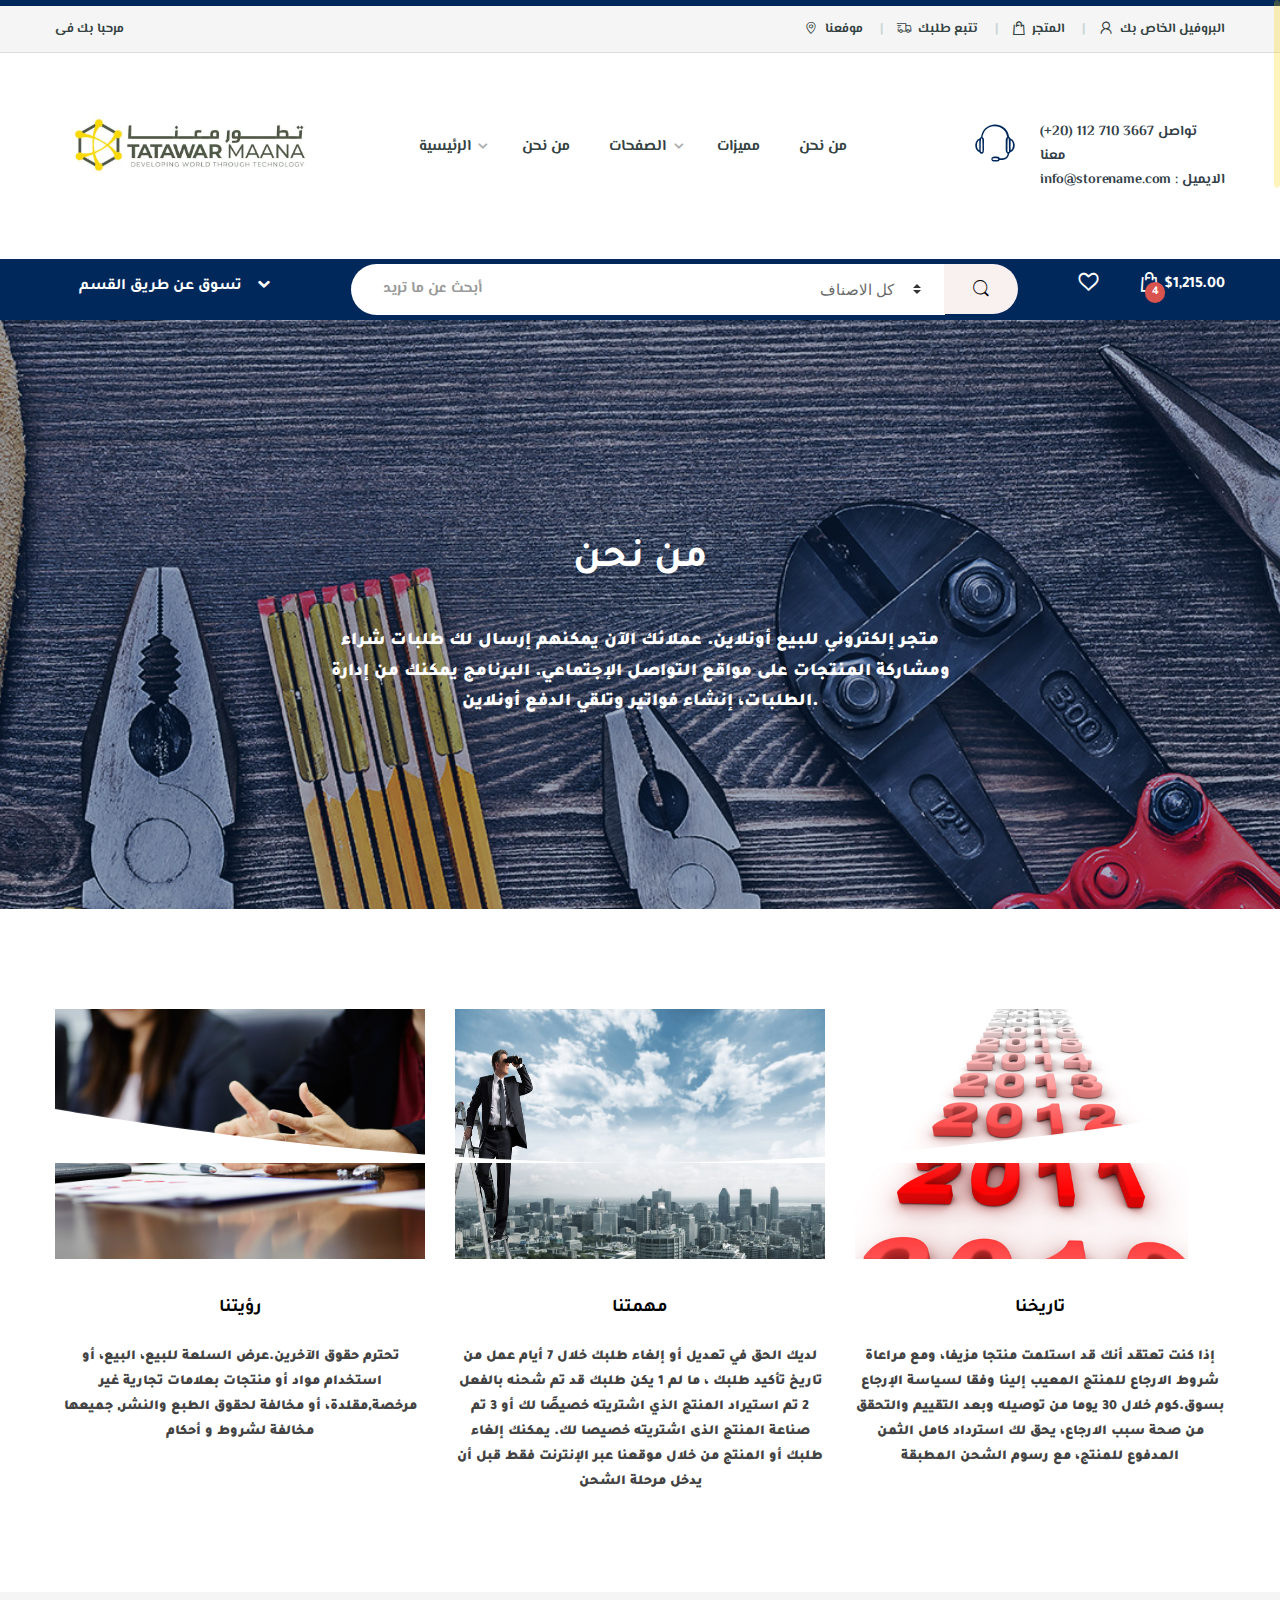
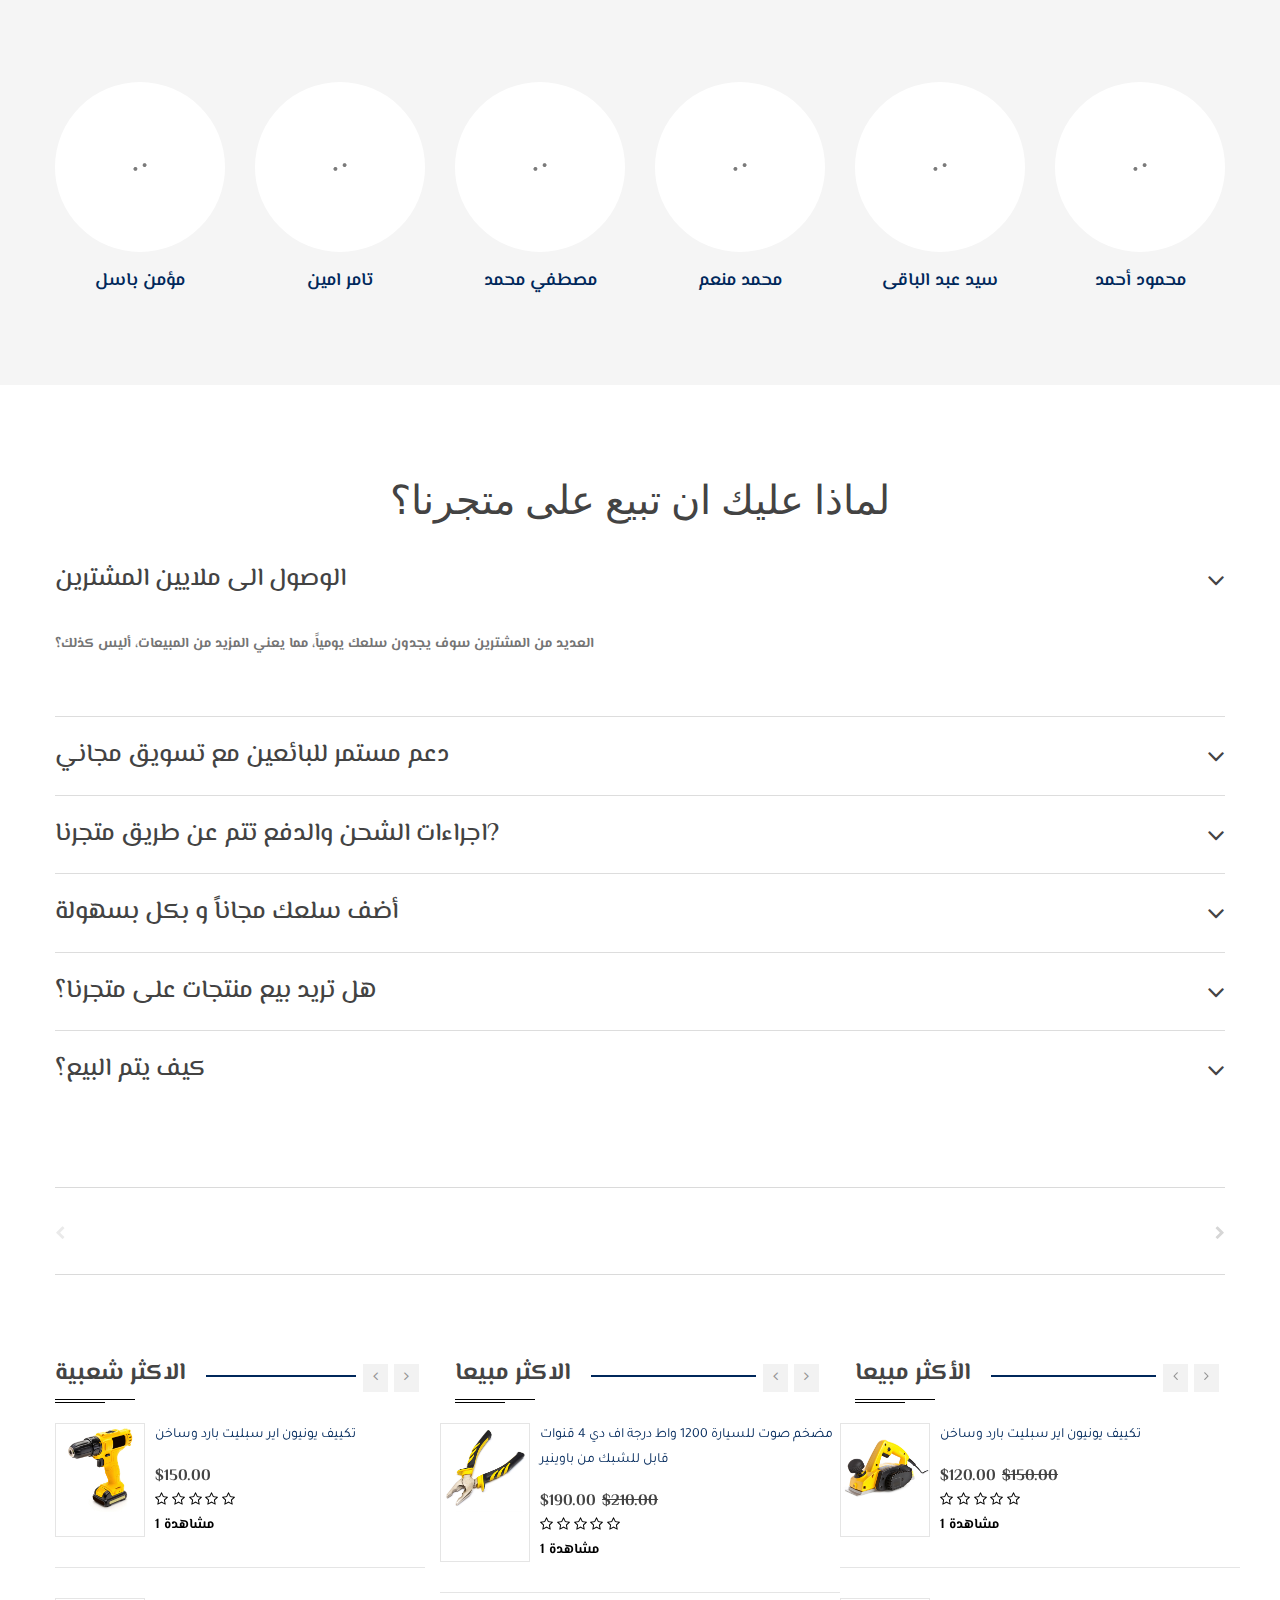
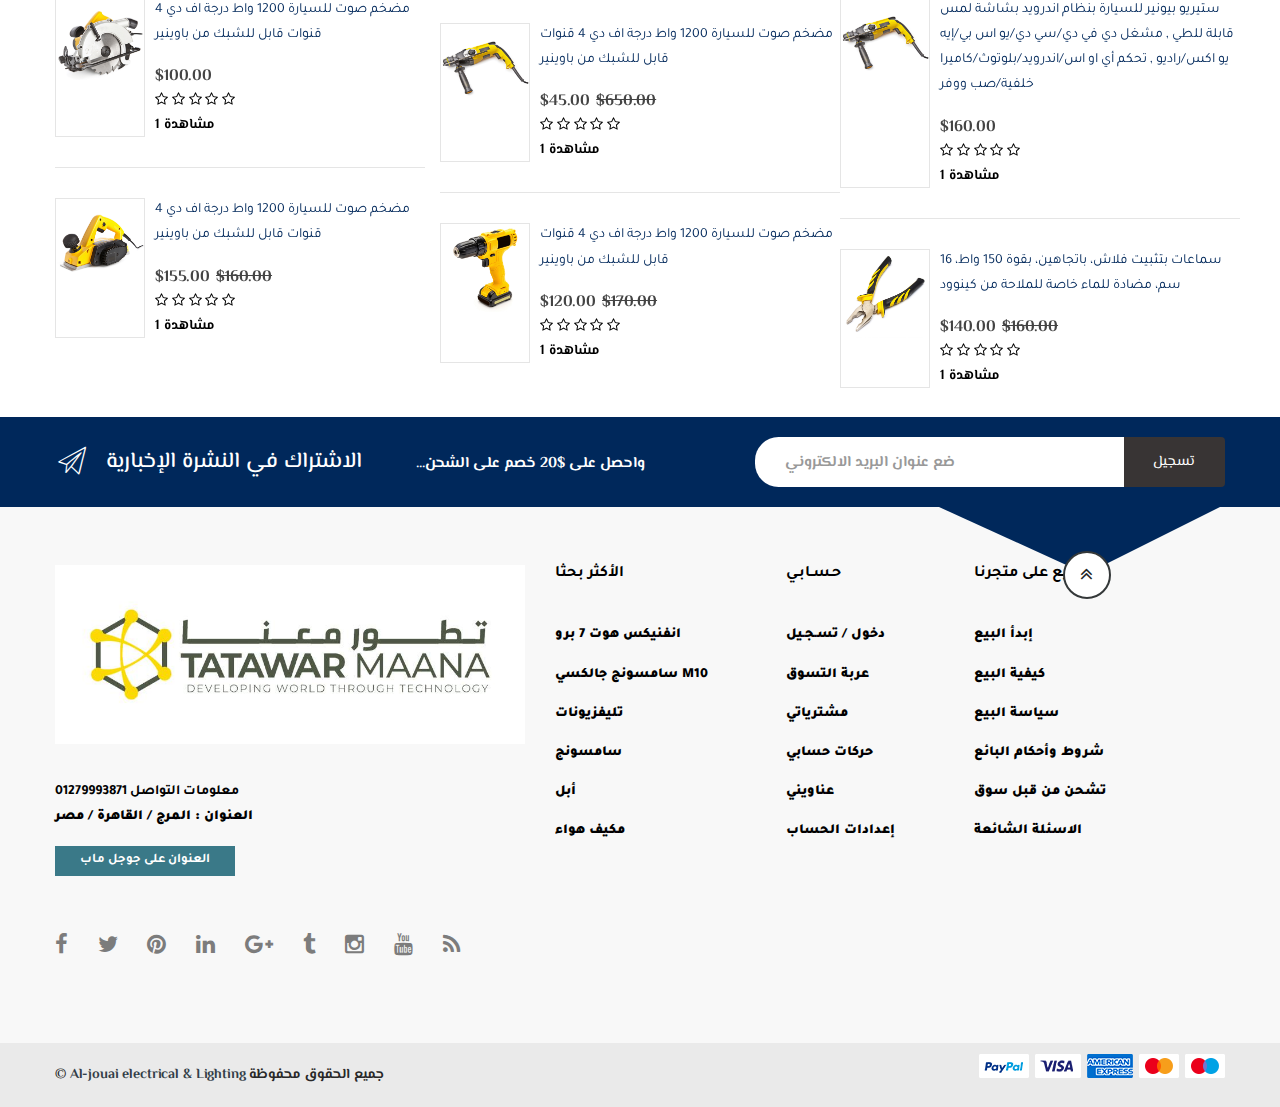
==== commit 2fb7dac0: "done" ====
--- a/about.html
+++ b/about.html
@@ -2201,7 +2201,7 @@
                         <div class="col-xs-12 col-sm-5">
                             <form>
                                 <div class="input-group">
-                                    <input type="text" class="form-control" placeholder="Enter your email address">
+                                    <input type="text" class="form-control" placeholder="ضع عنوان البريد الالكتروني">
                                     <span class="input-group-btn">
                                                         <button class="btn btn-secondary" type="button">تسجيل</button>
                                                     </span>
@@ -2339,7 +2339,7 @@
 
             <div class="copyright-bar">
                 <div class="container">
-                    <div class="pull-left flip copyright">&copy; <a href="">Al-jouai electrical & Lighting</a> - All Rights Reserved</div>
+                    <div class="pull-left flip copyright">&copy; <a href="">Al-jouai electrical & Lighting</a> جميع الحقوق محفوظة </div>
                     <div class="pull-right flip payment">
                         <div class="footer-payment-logo">
                             <ul class="cash-card card-inline">
--- a/assets/css/style.css
+++ b/assets/css/style.css
@@ -2879,6 +2879,10 @@
     top: 4px;
 }
 
+ul.products>li.product.list-view:not(.list-view-small) .button::before {
+    top: -3px;
+}
+
 ul.products>li.product.list-view:not(.list-view-small) .button.add_to_cart_button::before,
 .section-onsale-product ul.products>.list-view.onsale-product:not(.list-view-small) .button.add_to_cart_button::before,
 .section-onsale-product-carousel .onsale-product-carousel .onsale-product ul.products>.list-view.onsale-product-content:not(.list-view-small) .button.add_to_cart_button::before,
@@ -8767,6 +8771,7 @@
 .sidebar .product_list_widget .electro-price {
     display: block;
     position: relative;
+    color: #ef0000;
 }
 
 .sidebar .product_list_widget .electro-price::after {
@@ -16258,7 +16263,7 @@
 }
 
 .tab-content ul.products>li.product {
-    padding: 20px;
+    /* padding: 20px; */
 }
 
 .venderProduct .tab-content ul.columns-4 .product {
@@ -16872,8 +16877,24 @@
 .btn .btn-secondary,
 .entry-subtitle,
 .text-content,
-.dropdown-menu .dropdown-menu-mini-cart {
+.dropdown-menu .dropdown-menu-mini-cart,
+.product-title,
+.media-body h3,
+.contact-page-title,
+.wpb_wrapper p,
+.inner-bottom-xs ol,
+.inner-bottom-xs p,
+.intellectual-property p,
+.venderdiv,
+.entry-title,
+.entry-summary,
+.electro-description p,
+.comment-text p,
+.product-inner,
+.product-inner h3,
+#tab-specification tbody {
     font-family: 'Tajawal', serif!important;
+    line-height: 1.8;
 }
 
 .entry-subtitle {
@@ -16882,4 +16903,9 @@
 
 .ratings {
     color: #000;
+}
+
+.hover-area .add_to_wishlist {
+    text-align: center;
+    width: 100%;
 }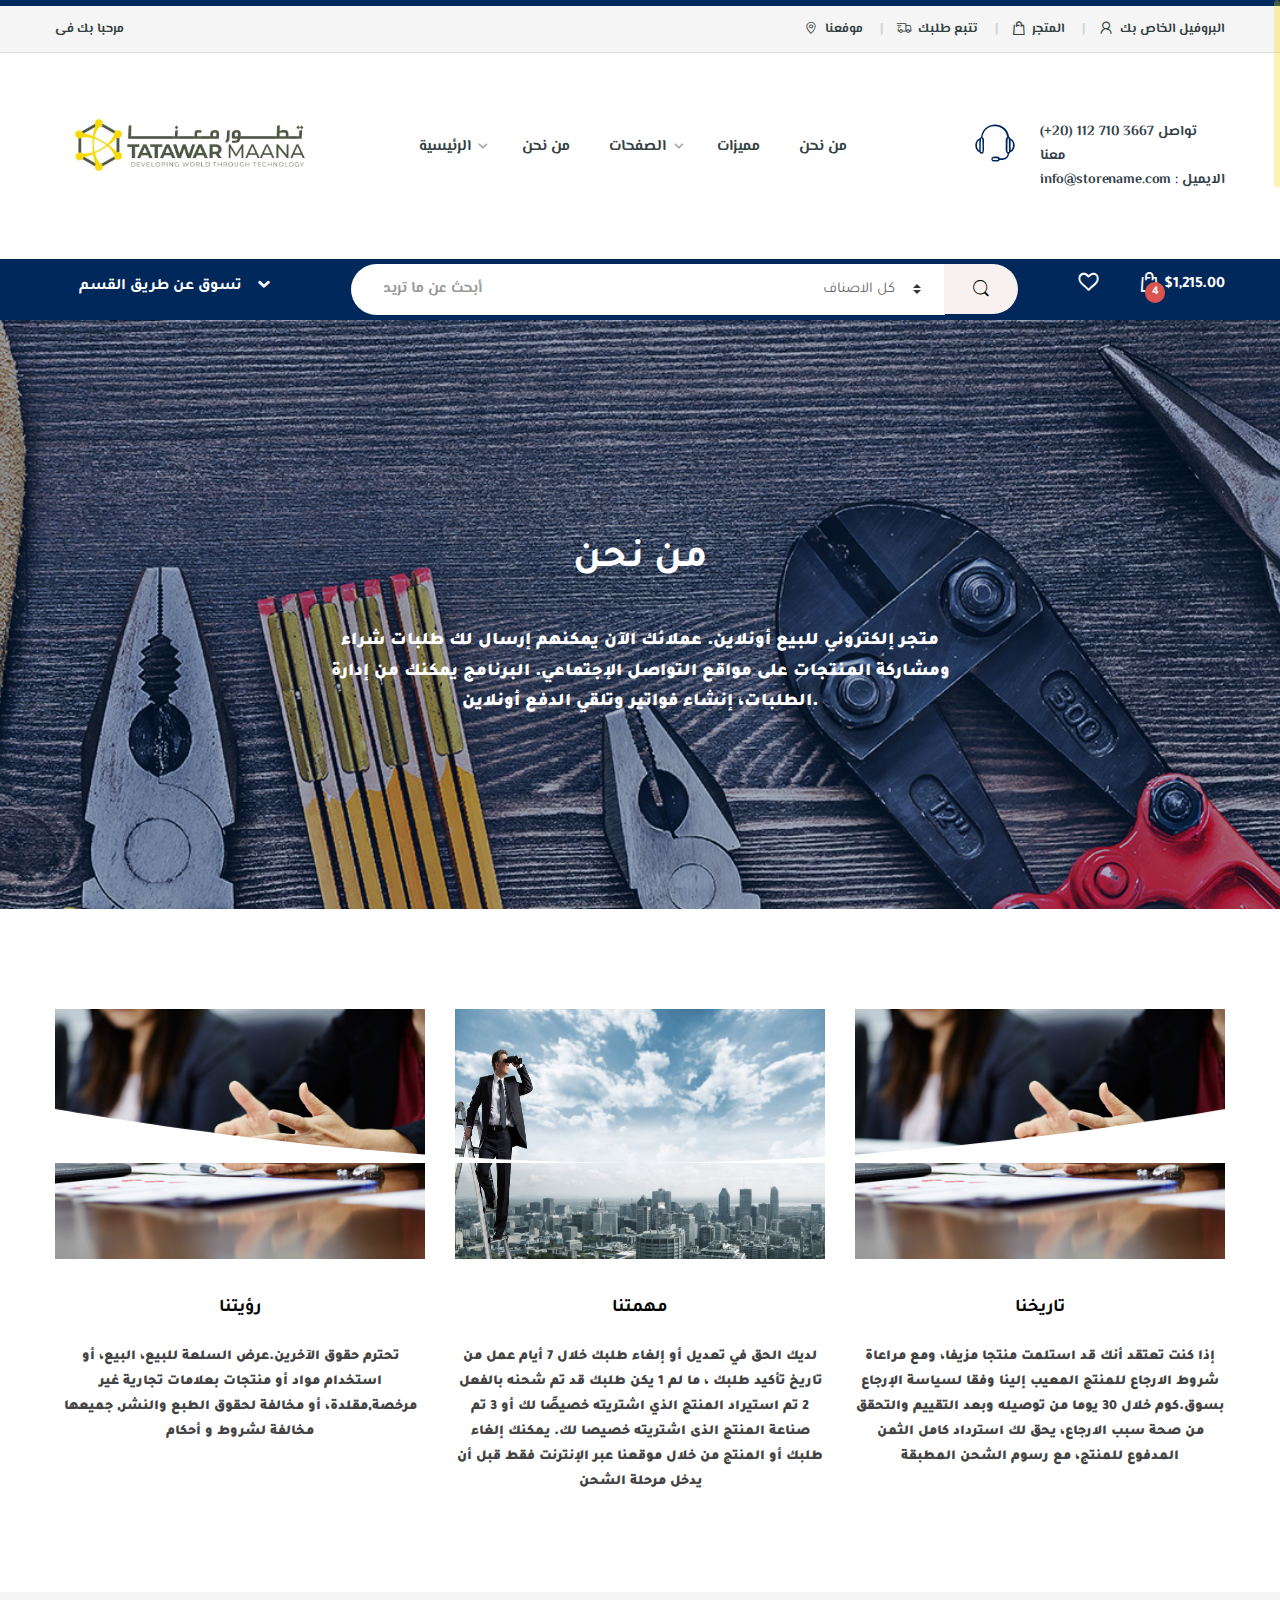
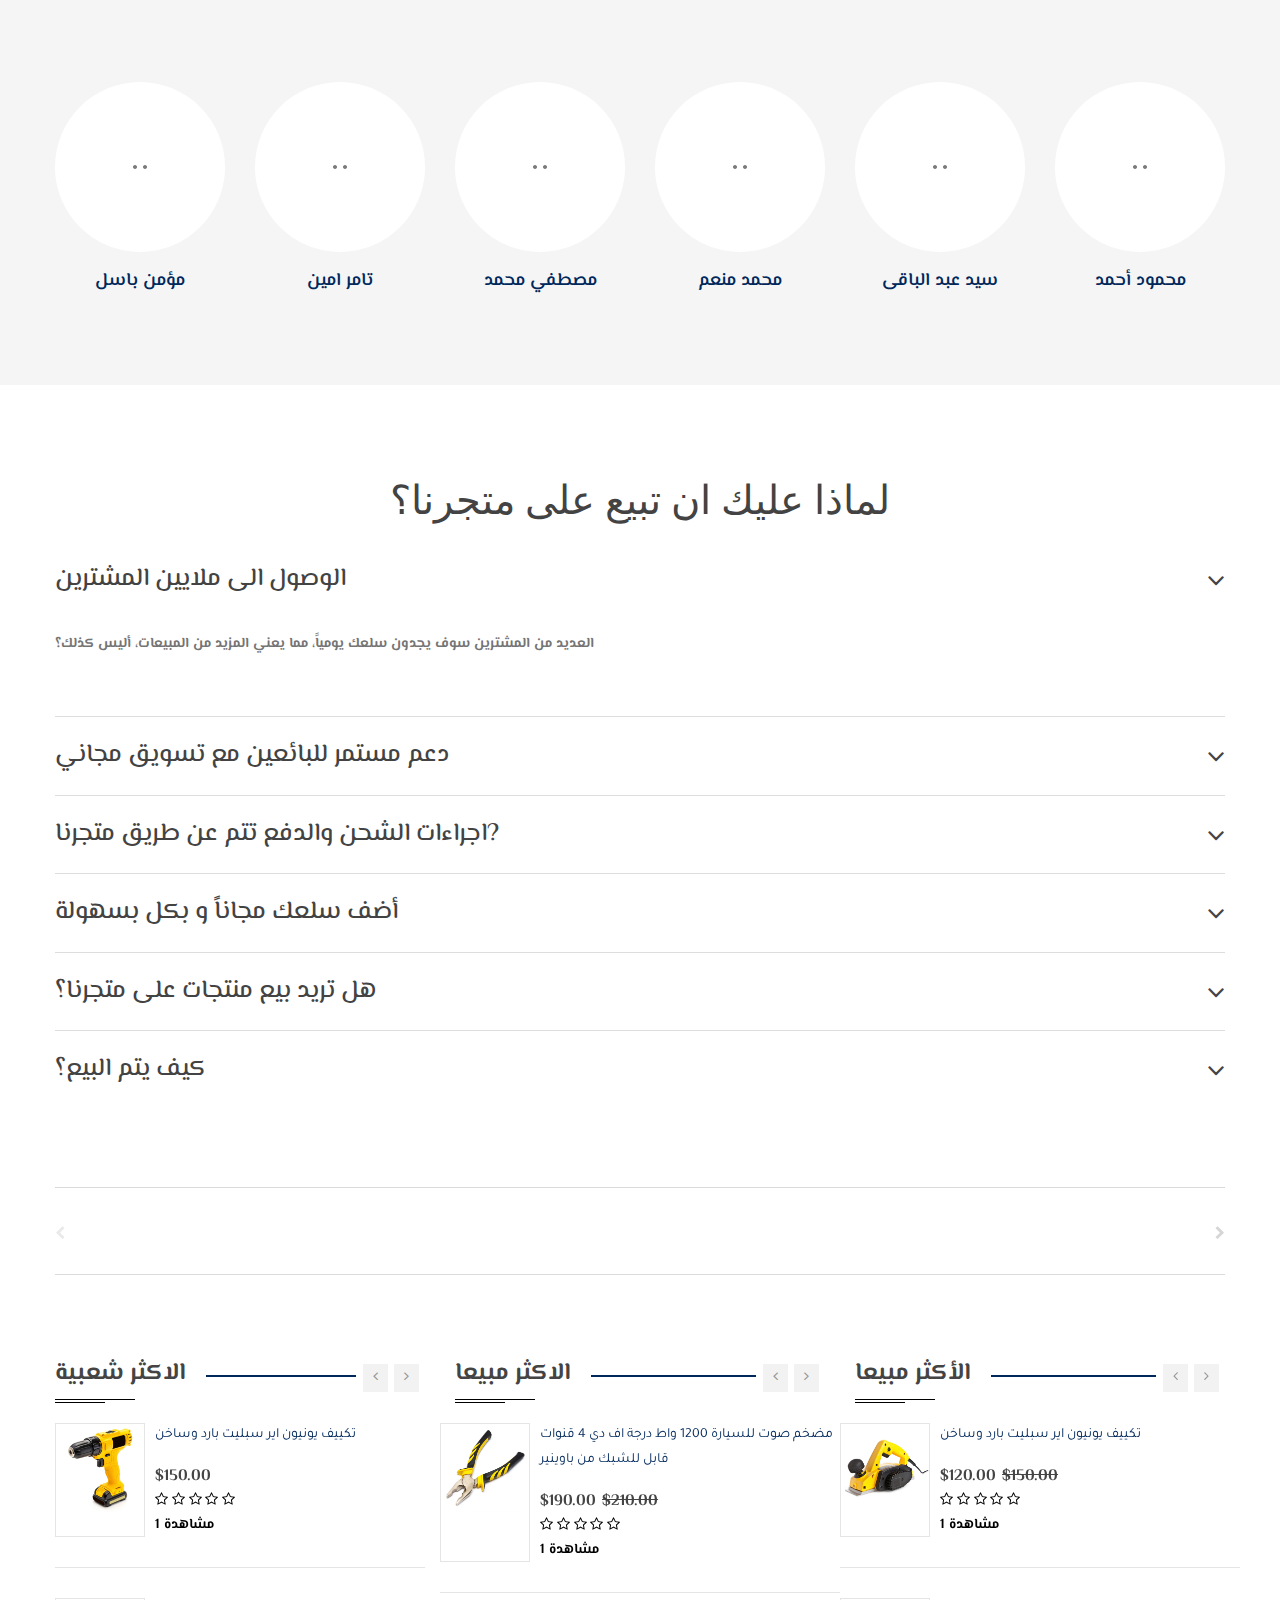
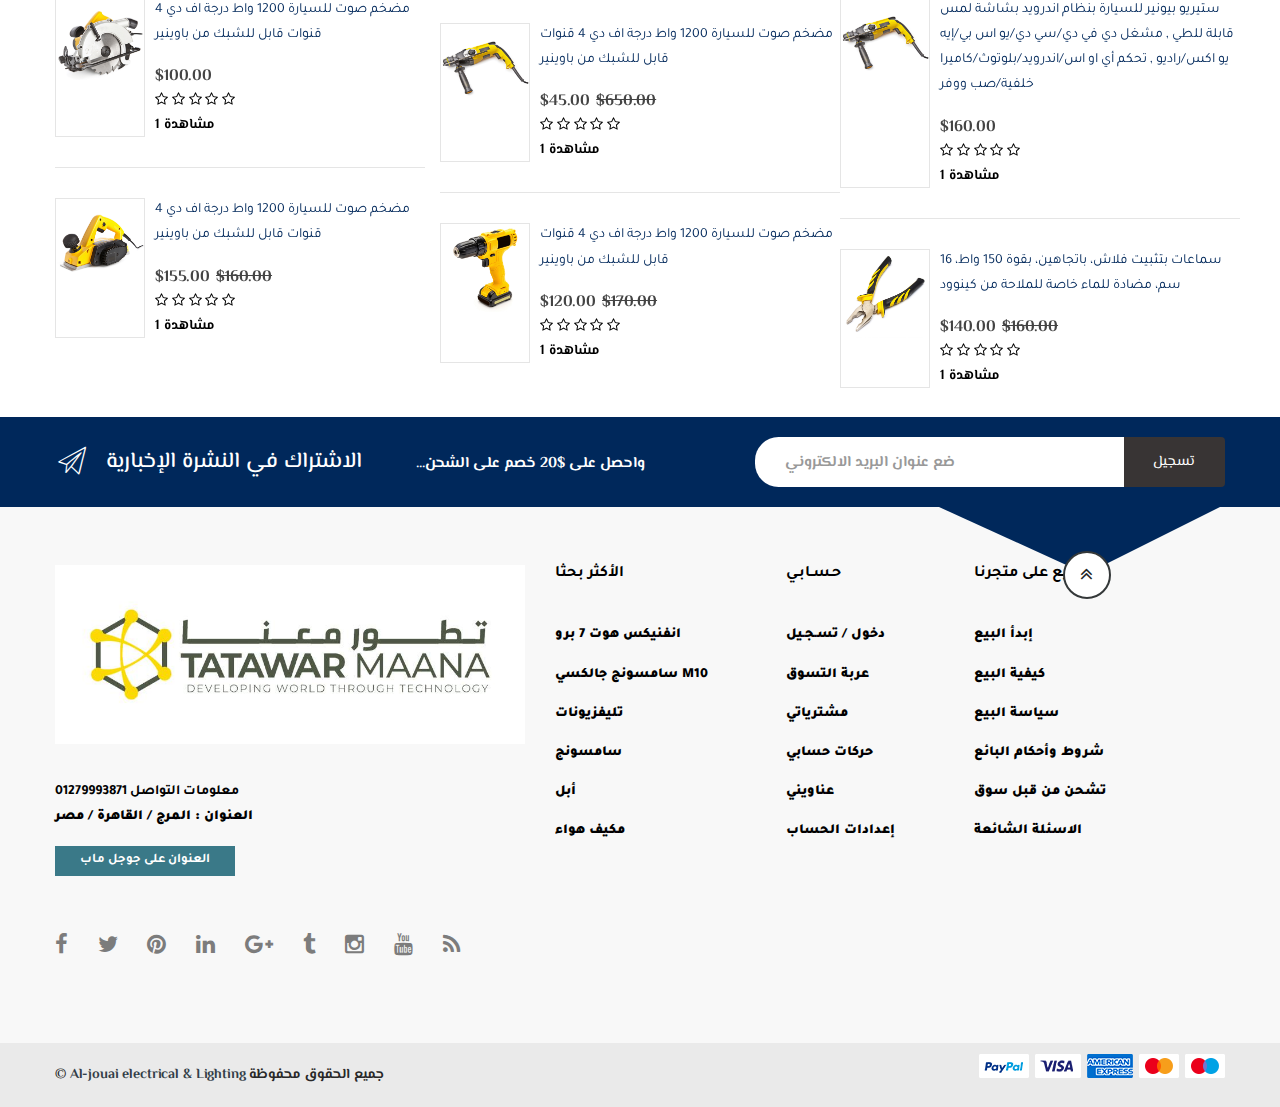
==== commit a3a61764: "done" ====
--- a/about.html
+++ b/about.html
@@ -821,8 +821,8 @@
 
 
                                     <p class="buttons">
-                                        <a class="button wc-forward" href="cart.html">View Cart</a>
-                                        <a class="button checkout wc-forward" href="checkout.html">Checkout</a>
+                                        <a class="button wc-forward" href="cart.html">أذهب للسلة</a>
+                                        <a class="button checkout wc-forward" href="checkout.html">أدفع الان</a>
                                     </p>
 
 
@@ -895,7 +895,7 @@
                                     <div class="col-xs-12 col-md-4">
                                         <figure class="wpb_wrapper vc_figure outer-bottom-xs">
                                             <div class="vc_single_image-wrapper">
-                                                <img src="assets/images/blank.gif" data-echo="assets/images/column3.jpg" class="img-responsive" alt="">
+                                                <img src="assets/images/blank.gif" data-echo="assets/images/column1.jpg" class="img-responsive" alt="">
                                             </div>
                                         </figure>
 
--- a/assets/css/style.css
+++ b/assets/css/style.css
@@ -16262,8 +16262,10 @@
             }  */
 }
 
-.tab-content ul.products>li.product {
-    /* padding: 20px; */
+#tab-products-1 .products>li.product,
+#tab-products-2 .products>li.product,
+#tab-products-3 .products>li.product {
+    padding: 20px;
 }
 
 .venderProduct .tab-content ul.columns-4 .product {
@@ -16892,9 +16894,15 @@
 .comment-text p,
 .product-inner,
 .product-inner h3,
-#tab-specification tbody {
+#tab-specification tbody,
+.product-content h4,
+.navbar-search .search-categories>select {
     font-family: 'Tajawal', serif!important;
     line-height: 1.8;
+}
+
+#product_cat {
+    width: 122px!important;
 }
 
 .entry-subtitle {
